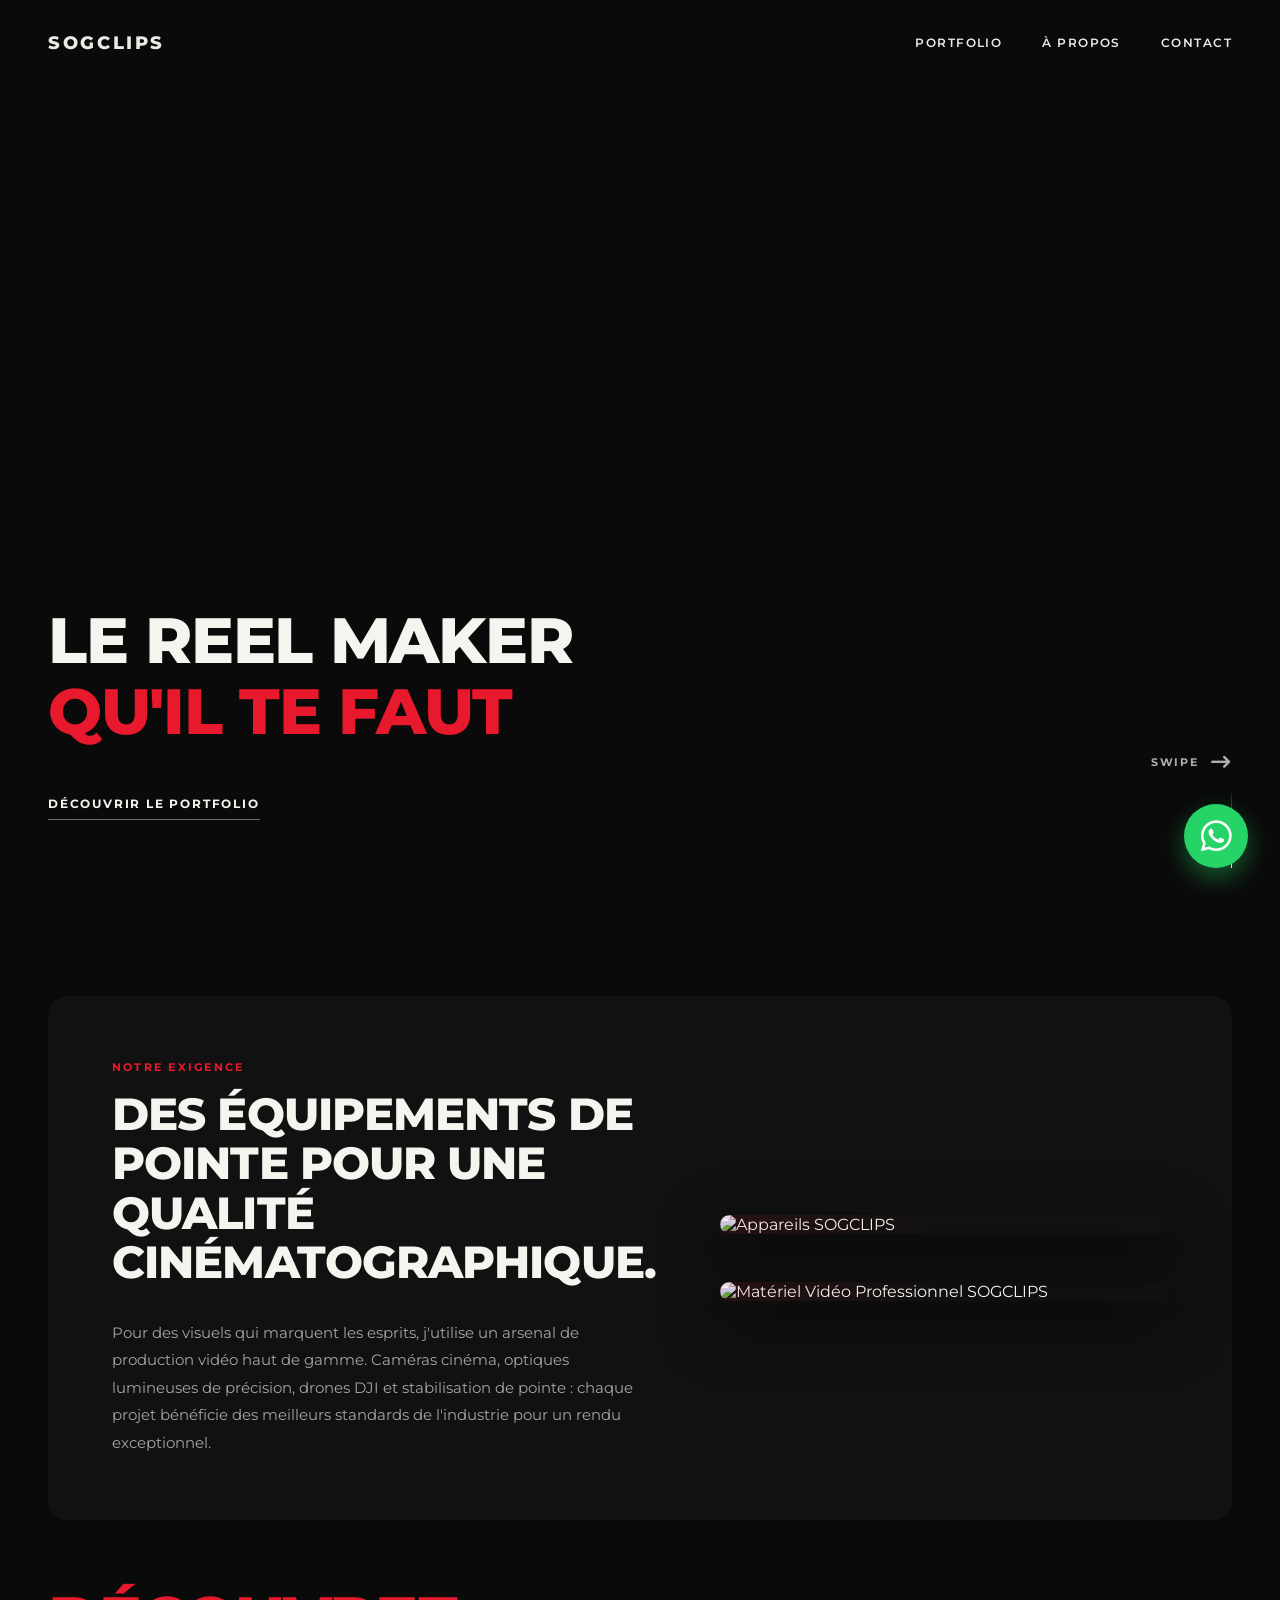
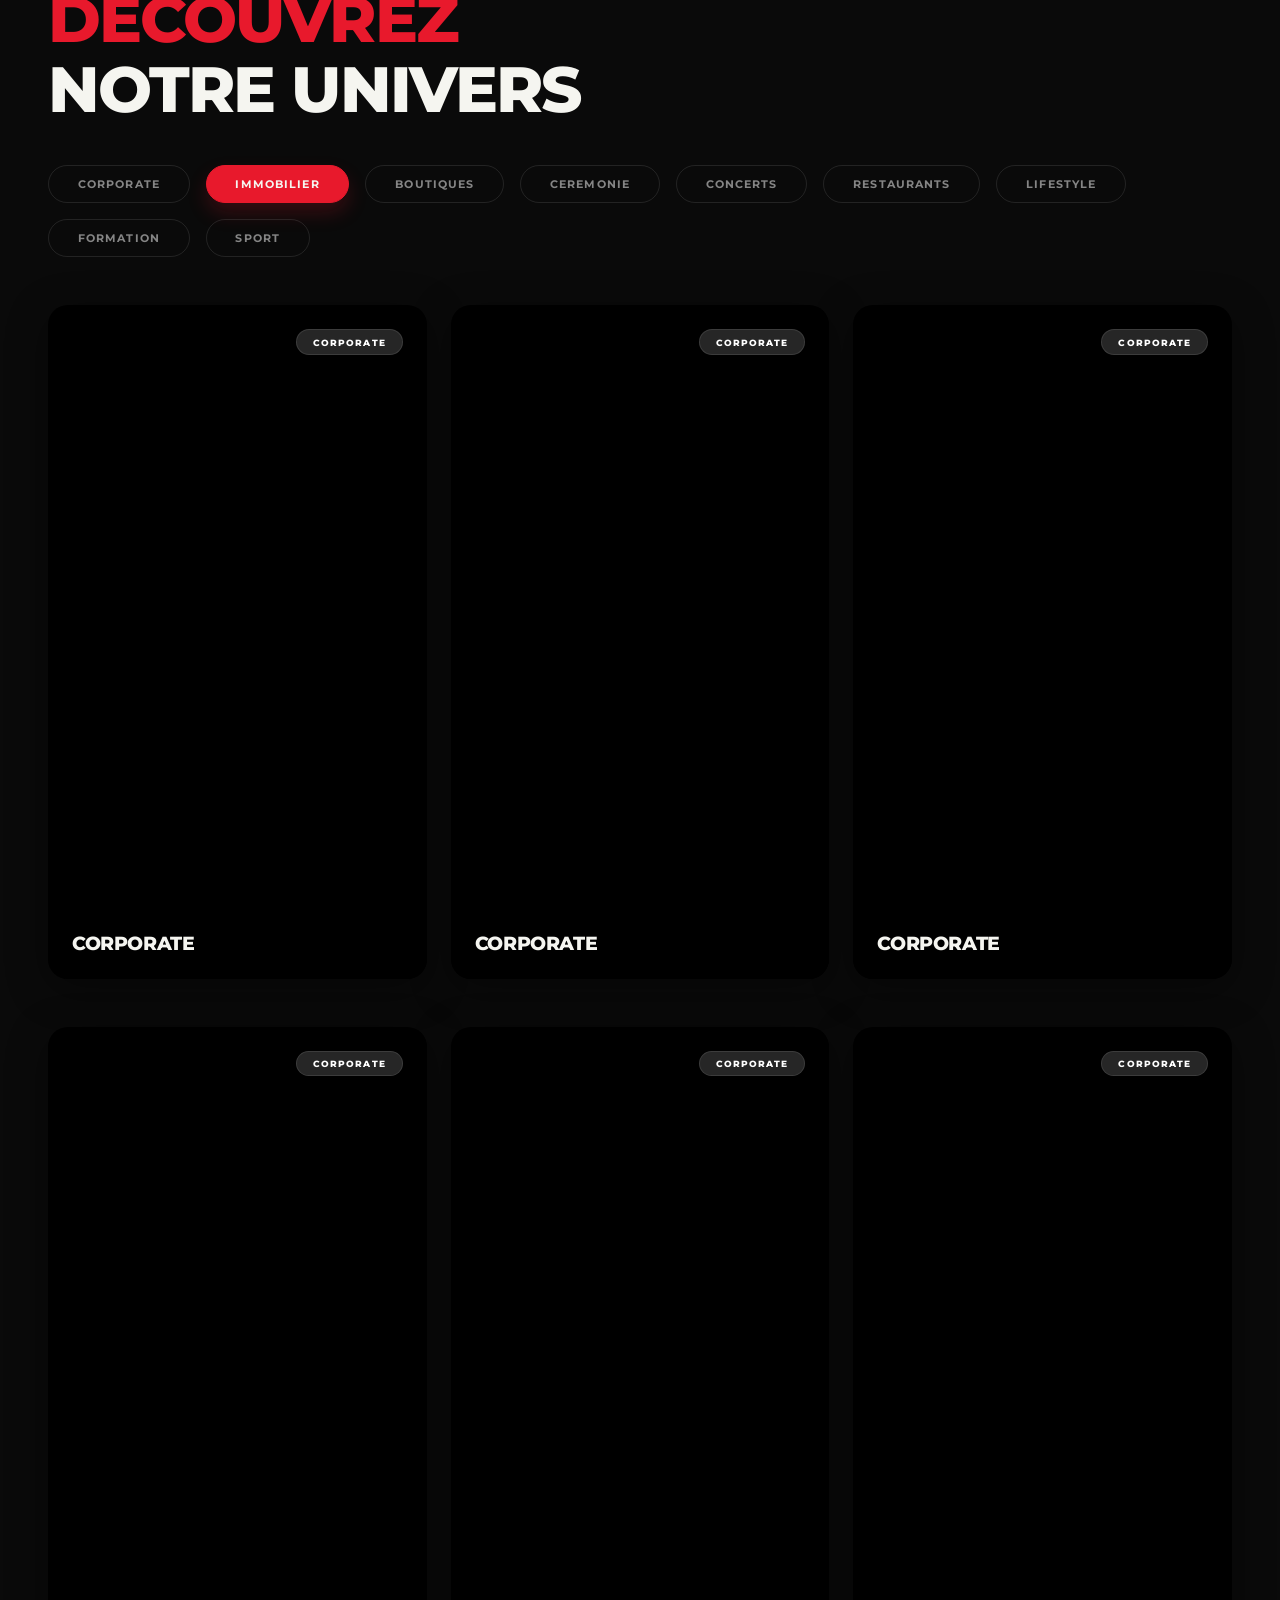
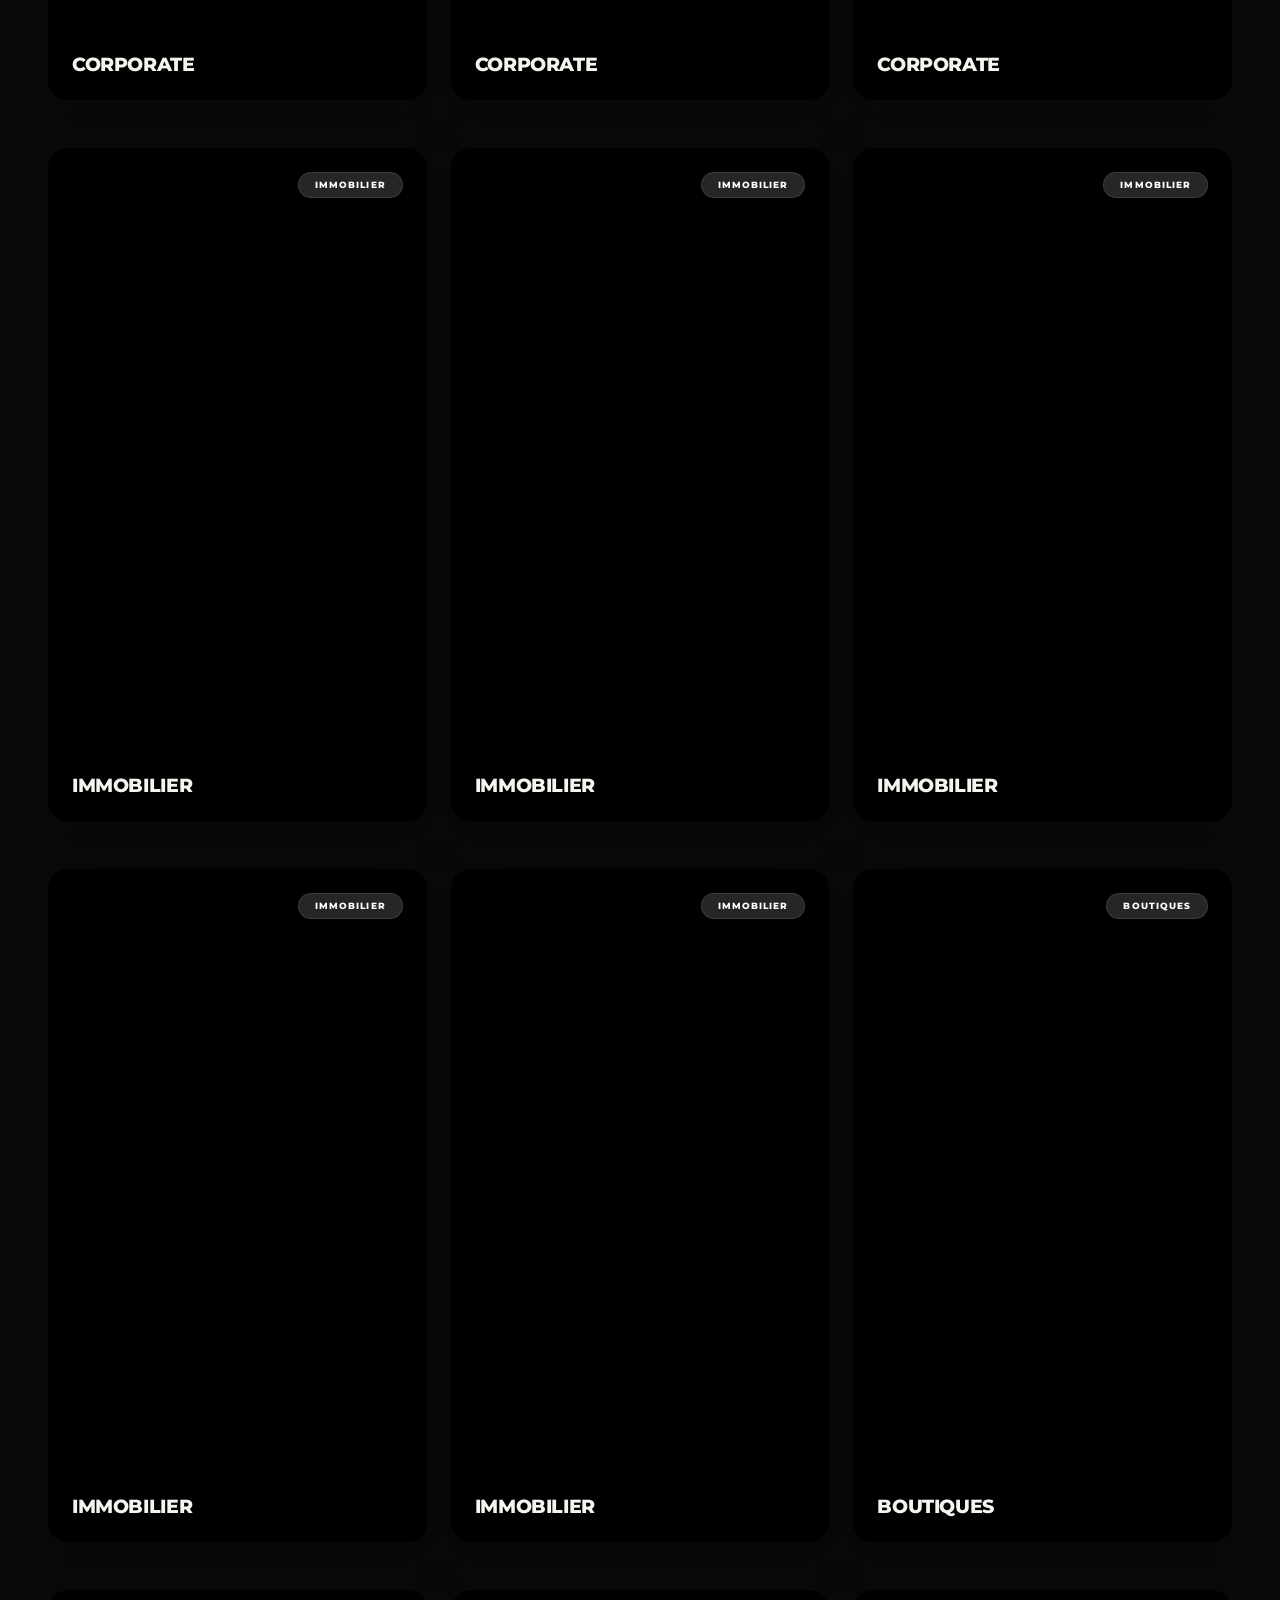
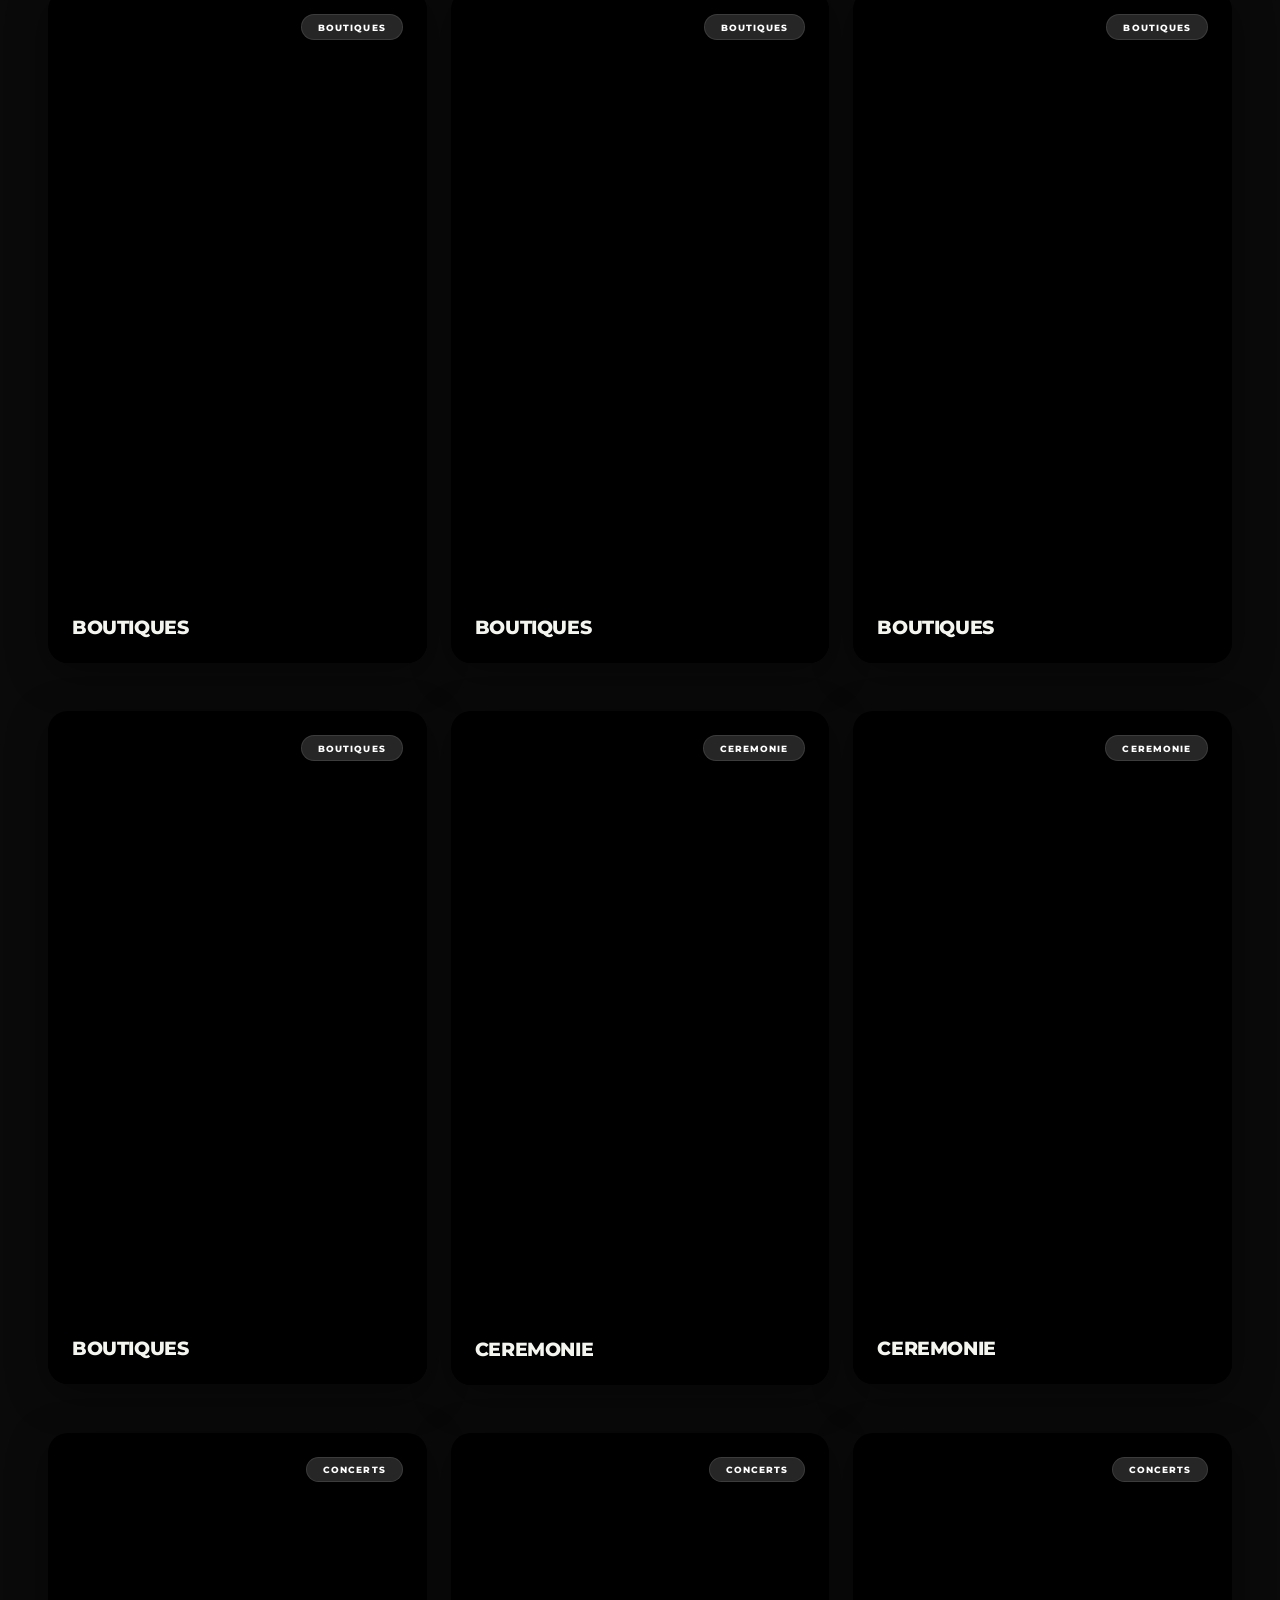
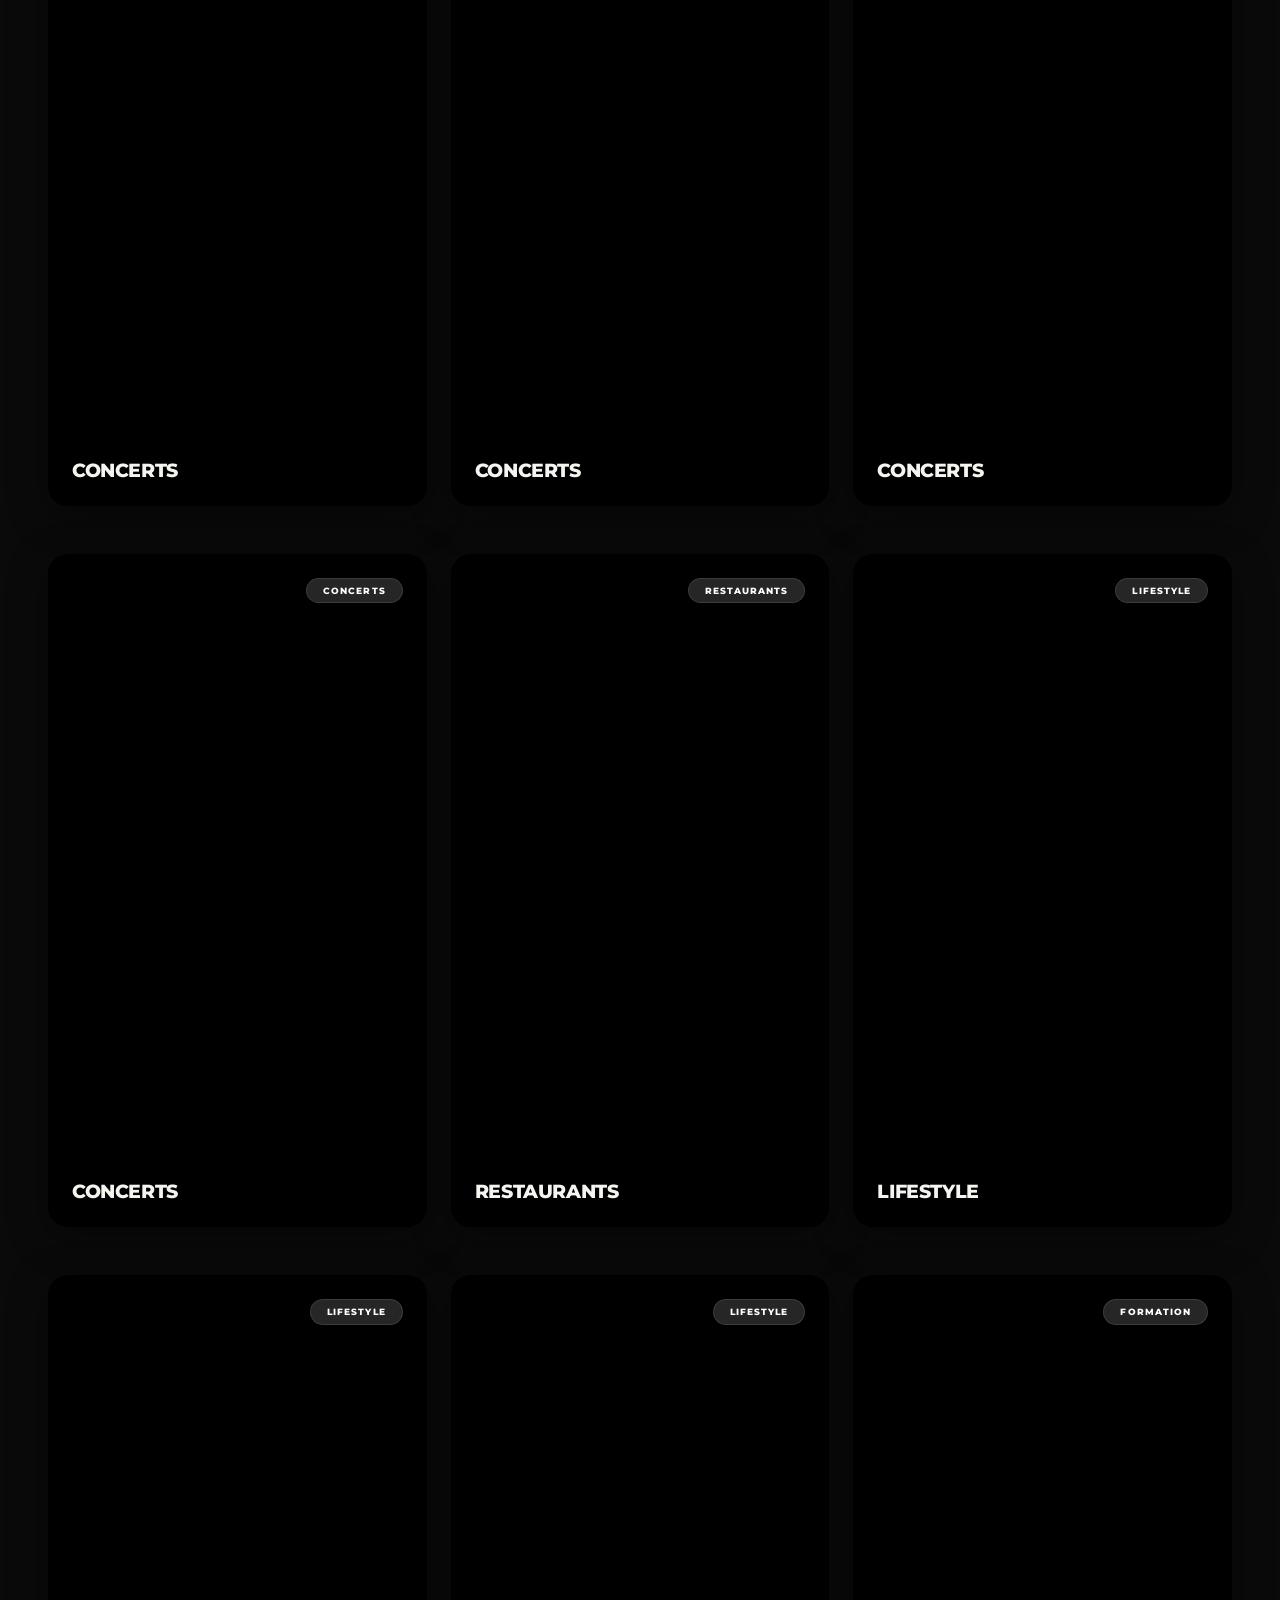
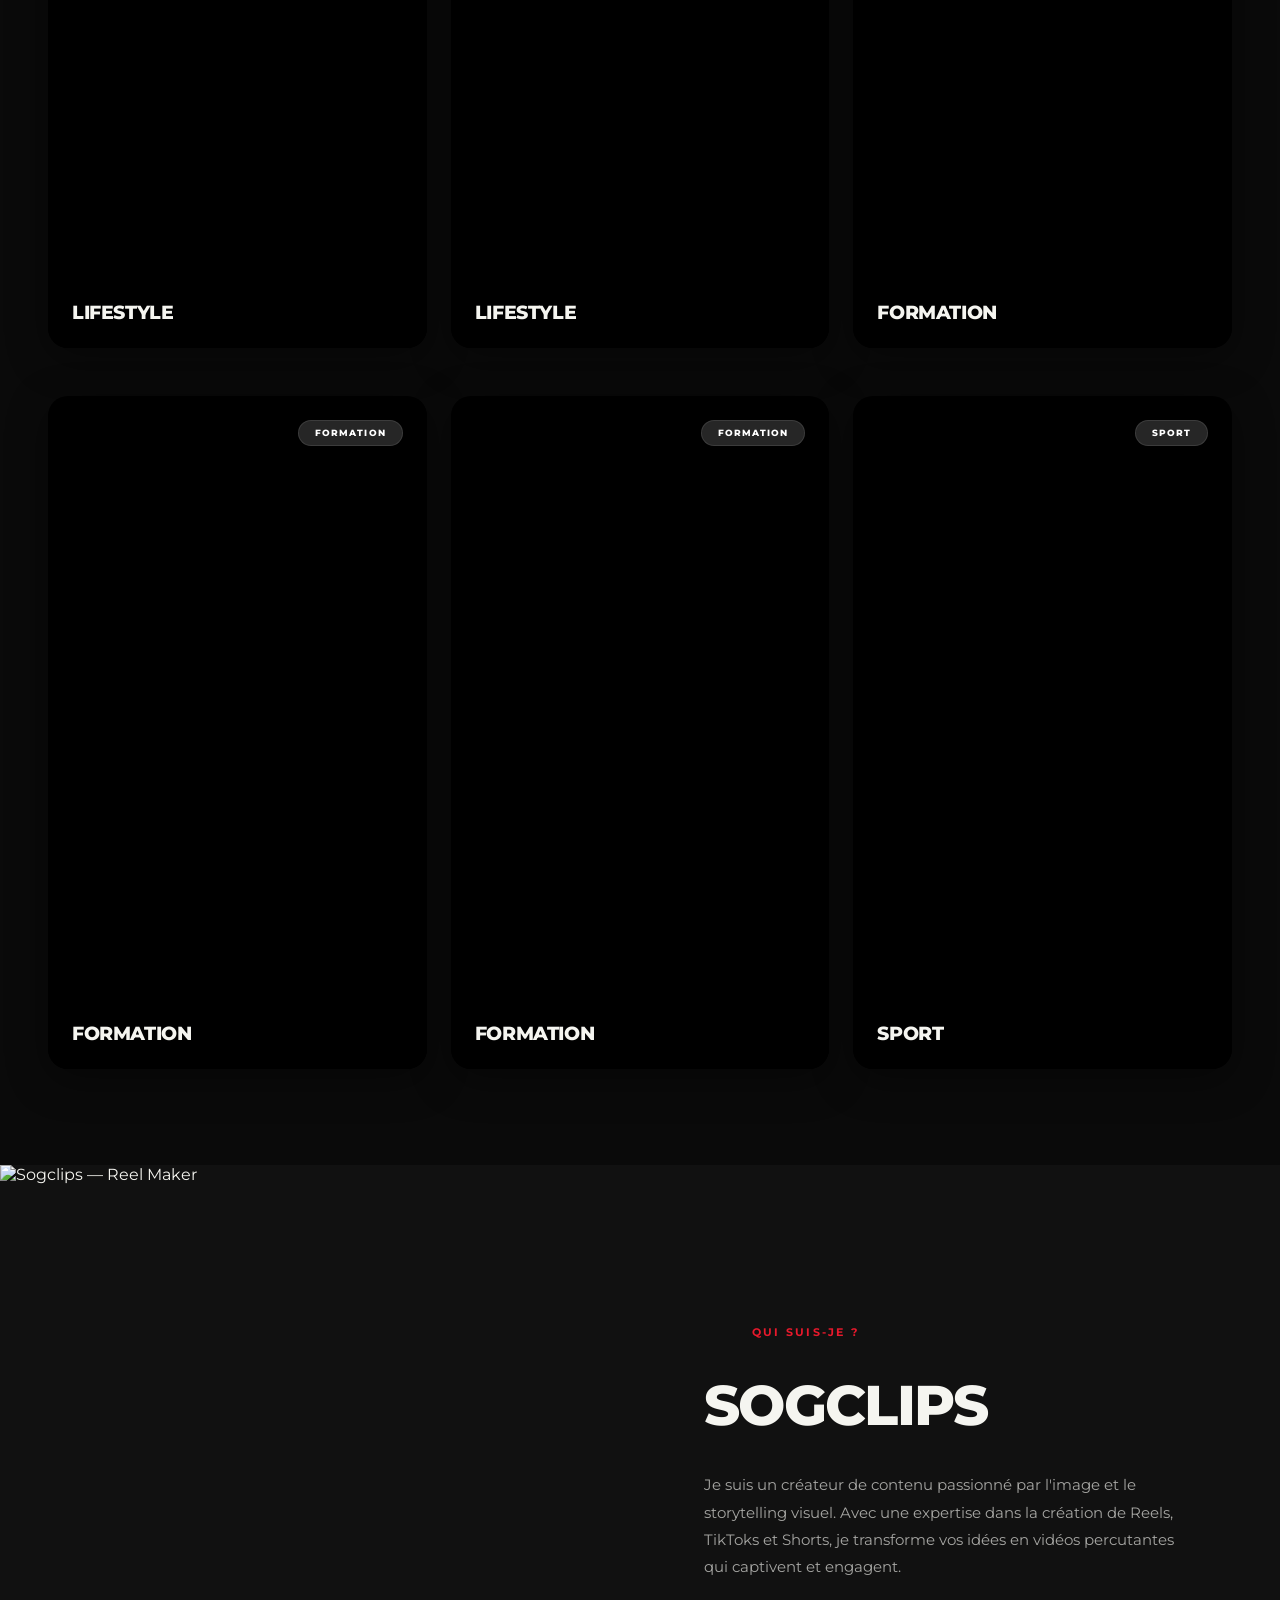
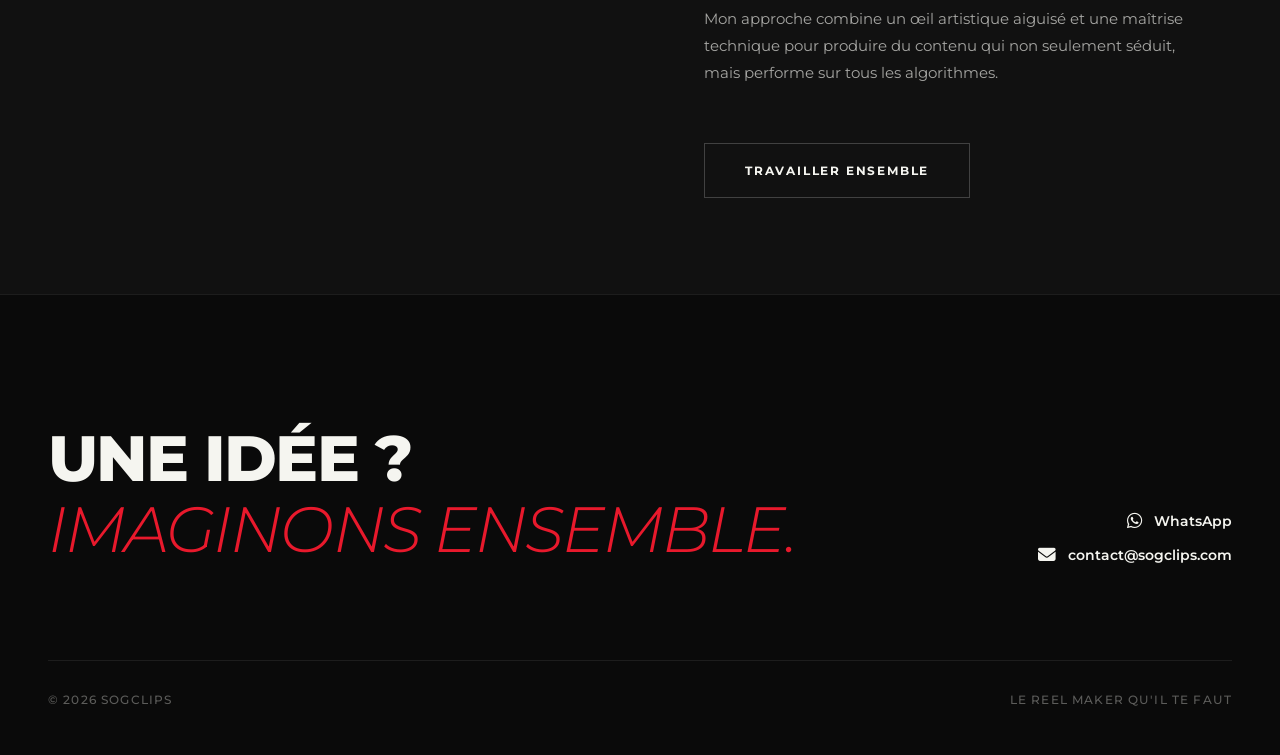
==== index.html @ c7b3f38d "Update portfolio: modern cinematic layout and French translation" ====
<!DOCTYPE html>
<html lang="fr">
<head>
    <meta charset="UTF-8">
    <meta name="viewport" content="width=device-width, initial-scale=1.0">
    <title>SOGCLIPS — Le Reel Maker qu'il te faut</title>
    <meta name="description" content="Sogclips — Des images qui captivent. Des Reels qui marquent.">
    <link rel="stylesheet" href="style.css">
    <link href="https://fonts.googleapis.com/css2?family=Montserrat:ital,wght@0,300;0,400;0,500;0,600;0,700;0,800;0,900;1,300;1,400&display=swap" rel="stylesheet">
    <link rel="stylesheet" href="https://cdnjs.cloudflare.com/ajax/libs/font-awesome/6.4.0/css/all.min.css">
    <link rel="stylesheet" href="https://cdn.jsdelivr.net/npm/swiper@11/swiper-bundle.min.css"/>
</head>
<body>

    <!-- Minimal Navigation (Alex Jackson style) -->
    <nav class="site-nav" id="site-nav">
        <a href="#home" class="nav-brand">SOGCLIPS</a>
        <div class="nav-links">
            <a href="#work">PORTFOLIO</a>
            <a href="#about">À PROPOS</a>
            <a href="#contact">CONTACT</a>
        </div>
    </nav>

    <!-- Hero: Swipeable Full-screen video background -->
    <header class="hero" id="home">
        <div class="hero-video-bg">
            <div class="swiper hero-swiper">
                <div class="swiper-wrapper">
                    <div class="swiper-slide">
                        <video autoplay muted loop playsinline>
                            <source src="BOUTIQUES/v24044gl0000cugjla7og65sqjhh2ft0.MP4" type="video/mp4">
                        </video>
                    </div>
                    <div class="swiper-slide">
                        <video autoplay muted loop playsinline>
                            <source src="CORPORATE/RECRUTEMENT ANTILIA.mp4" type="video/mp4">
                        </video>
                    </div>
                    <div class="swiper-slide">
                        <video autoplay muted loop playsinline>
                            <source src="IMMOBILIER/REEL TRIPLEX BASSAM.mp4" type="video/mp4">
                        </video>
                    </div>
                </div>
            </div>
            <div class="hero-overlay"></div>
        </div>
        <div class="hero-content">
            <h1 class="hero-title">
                <span class="line-1">LE REEL MAKER</span>
                <span class="line-2">QU'IL TE FAUT</span>
            </h1>
            <a href="#work" class="hero-cta">DÉCOUVRIR LE PORTFOLIO</a>
        </div>
        <div class="hero-swipe-hint">
            <span>SWIPE</span>
            <i class="fa-solid fa-arrow-right-long"></i>
        </div>
        <div class="hero-scroll">
            <div class="scroll-line"></div>
        </div>
    </header>

    <!-- Gear Showcase -->
    <section class="gear-showcase" id="work">
        <div class="gear-content">
            <div class="gear-text">
                <span class="featured-label" style="padding:0; margin-bottom:1rem; display:block;">NOTRE EXIGENCE</span>
                <h2 class="gear-title">DES ÉQUIPEMENTS DE POINTE POUR UNE QUALITÉ CINÉMATOGRAPHIQUE.</h2>
                <p class="gear-desc">Pour des visuels qui marquent les esprits, j'utilise un arsenal de production vidéo haut de gamme. Caméras cinéma, optiques lumineuses de précision, drones DJI et stabilisation de pointe : chaque projet bénéficie des meilleurs standards de l'industrie pour un rendu exceptionnel.</p>
            </div>
            <div class="gear-image-stack">
                <div class="gear-image">
                    <img src="mes photos/IMG_5644.PNG" alt="Appareils SOGCLIPS">
                </div>
                <div class="gear-image">
                    <img src="gear.png" alt="Matériel Vidéo Professionnel SOGCLIPS">
                </div>
            </div>
        </div>
    </section>

    <!-- Portfolio Section -->
    <div class="portfolio-section-header">
        <h2 class="portfolio-title"><span class="accent">DÉCOUVREZ</span><br>NOTRE UNIVERS</h2>
    </div>

    <!-- Portfolio Filters -->
    <div class="portfolio-filter">
        <button class="filter-btn " data-filter="CORPORATE">CORPORATE</button>
        <button class="filter-btn active" data-filter="IMMOBILIER">IMMOBILIER</button>
        <button class="filter-btn " data-filter="BOUTIQUES">BOUTIQUES</button>
        <button class="filter-btn " data-filter="CEREMONIE">CEREMONIE</button>
        <button class="filter-btn " data-filter="CONCERTS">CONCERTS</button>
        <button class="filter-btn " data-filter="RESTAURANTS">RESTAURANTS</button>
        <button class="filter-btn " data-filter="LIFESTYLE">LIFESTYLE</button>
        <button class="filter-btn " data-filter="FORMATION">FORMATION</button>
        <button class="filter-btn " data-filter="SPORT">SPORT</button>
    </div>

    <!-- Portfolio Vertical Grid -->
    <section class="portfolio-grid">
        <article class="project-card" data-category="CORPORATE">
            <div class="card-video-wrapper">
                <video
                    preload="metadata"
                    muted
                    loop
                    playsinline
                    src="CORPORATE/VLOG MISISON OUAGA.mov#t=0.1">
                </video>
                <div class="card-overlay">
                    <span class="card-tag">CORPORATE</span>
                    <button class="card-play-btn" aria-label="Lire la vidéo">
                        <i class="fa-solid fa-play"></i>
                    </button>
                    <div class="card-info-inner">
                        <h3 class="card-inner-title">CORPORATE</h3> <!-- Using category name for now as a clean handle -->
                    </div>
                </div>
            </div>
        </article>
        <article class="project-card" data-category="CORPORATE">
            <div class="card-video-wrapper">
                <video
                    preload="metadata"
                    muted
                    loop
                    playsinline
                    src="CORPORATE/v24044gl0000d15kdafog65s4l7emiq0.MP4#t=0.1">
                </video>
                <div class="card-overlay">
                    <span class="card-tag">CORPORATE</span>
                    <button class="card-play-btn" aria-label="Lire la vidéo">
                        <i class="fa-solid fa-play"></i>
                    </button>
                    <div class="card-info-inner">
                        <h3 class="card-inner-title">CORPORATE</h3> <!-- Using category name for now as a clean handle -->
                    </div>
                </div>
            </div>
        </article>
        <article class="project-card" data-category="CORPORATE">
            <div class="card-video-wrapper">
                <video
                    preload="metadata"
                    muted
                    loop
                    playsinline
                    src="CORPORATE/v0f044gc0000csgllnfog65jgr70j0j0.MP4#t=0.1">
                </video>
                <div class="card-overlay">
                    <span class="card-tag">CORPORATE</span>
                    <button class="card-play-btn" aria-label="Lire la vidéo">
                        <i class="fa-solid fa-play"></i>
                    </button>
                    <div class="card-info-inner">
                        <h3 class="card-inner-title">CORPORATE</h3> <!-- Using category name for now as a clean handle -->
                    </div>
                </div>
            </div>
        </article>
        <article class="project-card" data-category="CORPORATE">
            <div class="card-video-wrapper">
                <video
                    preload="metadata"
                    muted
                    loop
                    playsinline
                    src="CORPORATE/v0f044gc0000cs1g51nog65gbqmi4mjg.MP4#t=0.1">
                </video>
                <div class="card-overlay">
                    <span class="card-tag">CORPORATE</span>
                    <button class="card-play-btn" aria-label="Lire la vidéo">
                        <i class="fa-solid fa-play"></i>
                    </button>
                    <div class="card-info-inner">
                        <h3 class="card-inner-title">CORPORATE</h3> <!-- Using category name for now as a clean handle -->
                    </div>
                </div>
            </div>
        </article>
        <article class="project-card" data-category="CORPORATE">
            <div class="card-video-wrapper">
                <video
                    preload="metadata"
                    muted
                    loop
                    playsinline
                    src="CORPORATE/RECRUTEMENT ANTILIA.mp4#t=0.1">
                </video>
                <div class="card-overlay">
                    <span class="card-tag">CORPORATE</span>
                    <button class="card-play-btn" aria-label="Lire la vidéo">
                        <i class="fa-solid fa-play"></i>
                    </button>
                    <div class="card-info-inner">
                        <h3 class="card-inner-title">CORPORATE</h3> <!-- Using category name for now as a clean handle -->
                    </div>
                </div>
            </div>
        </article>
        <article class="project-card" data-category="CORPORATE">
            <div class="card-video-wrapper">
                <video
                    preload="metadata"
                    muted
                    loop
                    playsinline
                    src="CORPORATE/v24044gl0000d0dt8nvog65v0mnv9ru0.MP4#t=0.1">
                </video>
                <div class="card-overlay">
                    <span class="card-tag">CORPORATE</span>
                    <button class="card-play-btn" aria-label="Lire la vidéo">
                        <i class="fa-solid fa-play"></i>
                    </button>
                    <div class="card-info-inner">
                        <h3 class="card-inner-title">CORPORATE</h3> <!-- Using category name for now as a clean handle -->
                    </div>
                </div>
            </div>
        </article>
        <article class="project-card" data-category="IMMOBILIER">
            <div class="card-video-wrapper">
                <video
                    preload="metadata"
                    muted
                    loop
                    playsinline
                    src="IMMOBILIER/v24044gl0000cvfjq27og65j3denk96g.MP4#t=0.1">
                </video>
                <div class="card-overlay">
                    <span class="card-tag">IMMOBILIER</span>
                    <button class="card-play-btn" aria-label="Lire la vidéo">
                        <i class="fa-solid fa-play"></i>
                    </button>
                    <div class="card-info-inner">
                        <h3 class="card-inner-title">IMMOBILIER</h3> <!-- Using category name for now as a clean handle -->
                    </div>
                </div>
            </div>
        </article>
        <article class="project-card" data-category="IMMOBILIER">
            <div class="card-video-wrapper">
                <video
                    preload="metadata"
                    muted
                    loop
                    playsinline
                    src="IMMOBILIER/REEL TRIPLEX BASSAM.mp4#t=0.1">
                </video>
                <div class="card-overlay">
                    <span class="card-tag">IMMOBILIER</span>
                    <button class="card-play-btn" aria-label="Lire la vidéo">
                        <i class="fa-solid fa-play"></i>
                    </button>
                    <div class="card-info-inner">
                        <h3 class="card-inner-title">IMMOBILIER</h3> <!-- Using category name for now as a clean handle -->
                    </div>
                </div>
            </div>
        </article>
        <article class="project-card" data-category="IMMOBILIER">
            <div class="card-video-wrapper">
                <video
                    preload="metadata"
                    muted
                    loop
                    playsinline
                    src="IMMOBILIER/v24044gl0000d0ucurfog65ukcqbfhh0.MP4#t=0.1">
                </video>
                <div class="card-overlay">
                    <span class="card-tag">IMMOBILIER</span>
                    <button class="card-play-btn" aria-label="Lire la vidéo">
                        <i class="fa-solid fa-play"></i>
                    </button>
                    <div class="card-info-inner">
                        <h3 class="card-inner-title">IMMOBILIER</h3> <!-- Using category name for now as a clean handle -->
                    </div>
                </div>
            </div>
        </article>
        <article class="project-card" data-category="IMMOBILIER">
            <div class="card-video-wrapper">
                <video
                    preload="metadata"
                    muted
                    loop
                    playsinline
                    src="IMMOBILIER/AIRBNB ANTILIA.mp4#t=0.1">
                </video>
                <div class="card-overlay">
                    <span class="card-tag">IMMOBILIER</span>
                    <button class="card-play-btn" aria-label="Lire la vidéo">
                        <i class="fa-solid fa-play"></i>
                    </button>
                    <div class="card-info-inner">
                        <h3 class="card-inner-title">IMMOBILIER</h3> <!-- Using category name for now as a clean handle -->
                    </div>
                </div>
            </div>
        </article>
        <article class="project-card" data-category="IMMOBILIER">
            <div class="card-video-wrapper">
                <video
                    preload="metadata"
                    muted
                    loop
                    playsinline
                    src="IMMOBILIER/v24044gl0000cuv417nog65suncaqang.MP4#t=0.1">
                </video>
                <div class="card-overlay">
                    <span class="card-tag">IMMOBILIER</span>
                    <button class="card-play-btn" aria-label="Lire la vidéo">
                        <i class="fa-solid fa-play"></i>
                    </button>
                    <div class="card-info-inner">
                        <h3 class="card-inner-title">IMMOBILIER</h3> <!-- Using category name for now as a clean handle -->
                    </div>
                </div>
            </div>
        </article>
        <article class="project-card" data-category="BOUTIQUES">
            <div class="card-video-wrapper">
                <video
                    preload="metadata"
                    muted
                    loop
                    playsinline
                    src="BOUTIQUES/v24044gl0000cugjla7og65sqjhh2ft0.MP4#t=0.1">
                </video>
                <div class="card-overlay">
                    <span class="card-tag">BOUTIQUES</span>
                    <button class="card-play-btn" aria-label="Lire la vidéo">
                        <i class="fa-solid fa-play"></i>
                    </button>
                    <div class="card-info-inner">
                        <h3 class="card-inner-title">BOUTIQUES</h3> <!-- Using category name for now as a clean handle -->
                    </div>
                </div>
            </div>
        </article>
        <article class="project-card" data-category="BOUTIQUES">
            <div class="card-video-wrapper">
                <video
                    preload="metadata"
                    muted
                    loop
                    playsinline
                    src="BOUTIQUES/v24044gl0000d110ghnog65g0tjvu4sg.MP4#t=0.1">
                </video>
                <div class="card-overlay">
                    <span class="card-tag">BOUTIQUES</span>
                    <button class="card-play-btn" aria-label="Lire la vidéo">
                        <i class="fa-solid fa-play"></i>
                    </button>
                    <div class="card-info-inner">
                        <h3 class="card-inner-title">BOUTIQUES</h3> <!-- Using category name for now as a clean handle -->
                    </div>
                </div>
            </div>
        </article>
        <article class="project-card" data-category="BOUTIQUES">
            <div class="card-video-wrapper">
                <video
                    preload="metadata"
                    muted
                    loop
                    playsinline
                    src="BOUTIQUES/v0f044gc0000crlktjfog65sjcc1o720.MP4#t=0.1">
                </video>
                <div class="card-overlay">
                    <span class="card-tag">BOUTIQUES</span>
                    <button class="card-play-btn" aria-label="Lire la vidéo">
                        <i class="fa-solid fa-play"></i>
                    </button>
                    <div class="card-info-inner">
                        <h3 class="card-inner-title">BOUTIQUES</h3> <!-- Using category name for now as a clean handle -->
                    </div>
                </div>
            </div>
        </article>
        <article class="project-card" data-category="BOUTIQUES">
            <div class="card-video-wrapper">
                <video
                    preload="metadata"
                    muted
                    loop
                    playsinline
                    src="BOUTIQUES/v24044gl0000cv1362vog65m07jb5ji0.MP4#t=0.1">
                </video>
                <div class="card-overlay">
                    <span class="card-tag">BOUTIQUES</span>
                    <button class="card-play-btn" aria-label="Lire la vidéo">
                        <i class="fa-solid fa-play"></i>
                    </button>
                    <div class="card-info-inner">
                        <h3 class="card-inner-title">BOUTIQUES</h3> <!-- Using category name for now as a clean handle -->
                    </div>
                </div>
            </div>
        </article>
        <article class="project-card" data-category="BOUTIQUES">
            <div class="card-video-wrapper">
                <video
                    preload="metadata"
                    muted
                    loop
                    playsinline
                    src="BOUTIQUES/v0f044gc0000crji94fog65ls84v1m60.MP4#t=0.1">
                </video>
                <div class="card-overlay">
                    <span class="card-tag">BOUTIQUES</span>
                    <button class="card-play-btn" aria-label="Lire la vidéo">
                        <i class="fa-solid fa-play"></i>
                    </button>
                    <div class="card-info-inner">
                        <h3 class="card-inner-title">BOUTIQUES</h3> <!-- Using category name for now as a clean handle -->
                    </div>
                </div>
            </div>
        </article>
        <article class="project-card" data-category="CEREMONIE">
            <div class="card-video-wrapper">
                <video
                    preload="metadata"
                    muted
                    loop
                    playsinline
                    src="CEREMONIE/RÉCAP EPV.mp4#t=0.1">
                </video>
                <div class="card-overlay">
                    <span class="card-tag">CEREMONIE</span>
                    <button class="card-play-btn" aria-label="Lire la vidéo">
                        <i class="fa-solid fa-play"></i>
                    </button>
                    <div class="card-info-inner">
                        <h3 class="card-inner-title">CEREMONIE</h3> <!-- Using category name for now as a clean handle -->
                    </div>
                </div>
            </div>
        </article>
        <article class="project-card" data-category="CEREMONIE">
            <div class="card-video-wrapper">
                <video
                    preload="metadata"
                    muted
                    loop
                    playsinline
                    src="CEREMONIE/LENA BEAUTY.mp4#t=0.1">
                </video>
                <div class="card-overlay">
                    <span class="card-tag">CEREMONIE</span>
                    <button class="card-play-btn" aria-label="Lire la vidéo">
                        <i class="fa-solid fa-play"></i>
                    </button>
                    <div class="card-info-inner">
                        <h3 class="card-inner-title">CEREMONIE</h3> <!-- Using category name for now as a clean handle -->
                    </div>
                </div>
            </div>
        </article>
        <article class="project-card" data-category="CONCERTS">
            <div class="card-video-wrapper">
                <video
                    preload="metadata"
                    muted
                    loop
                    playsinline
                    src="CONCERTS/v0f044gc0000crksnsnog65nkn2ftnmg.MP4#t=0.1">
                </video>
                <div class="card-overlay">
                    <span class="card-tag">CONCERTS</span>
                    <button class="card-play-btn" aria-label="Lire la vidéo">
                        <i class="fa-solid fa-play"></i>
                    </button>
                    <div class="card-info-inner">
                        <h3 class="card-inner-title">CONCERTS</h3> <!-- Using category name for now as a clean handle -->
                    </div>
                </div>
            </div>
        </article>
        <article class="project-card" data-category="CONCERTS">
            <div class="card-video-wrapper">
                <video
                    preload="metadata"
                    muted
                    loop
                    playsinline
                    src="CONCERTS/ATG EDIT.mp4#t=0.1">
                </video>
                <div class="card-overlay">
                    <span class="card-tag">CONCERTS</span>
                    <button class="card-play-btn" aria-label="Lire la vidéo">
                        <i class="fa-solid fa-play"></i>
                    </button>
                    <div class="card-info-inner">
                        <h3 class="card-inner-title">CONCERTS</h3> <!-- Using category name for now as a clean handle -->
                    </div>
                </div>
            </div>
        </article>
        <article class="project-card" data-category="CONCERTS">
            <div class="card-video-wrapper">
                <video
                    preload="metadata"
                    muted
                    loop
                    playsinline
                    src="CONCERTS/v0f044gc0000cskjejnog65nmturuugg 2.MP4#t=0.1">
                </video>
                <div class="card-overlay">
                    <span class="card-tag">CONCERTS</span>
                    <button class="card-play-btn" aria-label="Lire la vidéo">
                        <i class="fa-solid fa-play"></i>
                    </button>
                    <div class="card-info-inner">
                        <h3 class="card-inner-title">CONCERTS</h3> <!-- Using category name for now as a clean handle -->
                    </div>
                </div>
            </div>
        </article>
        <article class="project-card" data-category="CONCERTS">
            <div class="card-video-wrapper">
                <video
                    preload="metadata"
                    muted
                    loop
                    playsinline
                    src="CONCERTS/v24044gl0000ct8ejjvog65l4m8764vg.MP4#t=0.1">
                </video>
                <div class="card-overlay">
                    <span class="card-tag">CONCERTS</span>
                    <button class="card-play-btn" aria-label="Lire la vidéo">
                        <i class="fa-solid fa-play"></i>
                    </button>
                    <div class="card-info-inner">
                        <h3 class="card-inner-title">CONCERTS</h3> <!-- Using category name for now as a clean handle -->
                    </div>
                </div>
            </div>
        </article>
        <article class="project-card" data-category="RESTAURANTS">
            <div class="card-video-wrapper">
                <video
                    preload="metadata"
                    muted
                    loop
                    playsinline
                    src="RESTAURANTS/v24044gl0000cuprbfvog65piqk3j32g.MP4#t=0.1">
                </video>
                <div class="card-overlay">
                    <span class="card-tag">RESTAURANTS</span>
                    <button class="card-play-btn" aria-label="Lire la vidéo">
                        <i class="fa-solid fa-play"></i>
                    </button>
                    <div class="card-info-inner">
                        <h3 class="card-inner-title">RESTAURANTS</h3> <!-- Using category name for now as a clean handle -->
                    </div>
                </div>
            </div>
        </article>
        <article class="project-card" data-category="LIFESTYLE">
            <div class="card-video-wrapper">
                <video
                    preload="metadata"
                    muted
                    loop
                    playsinline
                    src="LIFESTYLE/LIFESTYLE SK.mp4#t=0.1">
                </video>
                <div class="card-overlay">
                    <span class="card-tag">LIFESTYLE</span>
                    <button class="card-play-btn" aria-label="Lire la vidéo">
                        <i class="fa-solid fa-play"></i>
                    </button>
                    <div class="card-info-inner">
                        <h3 class="card-inner-title">LIFESTYLE</h3> <!-- Using category name for now as a clean handle -->
                    </div>
                </div>
            </div>
        </article>
        <article class="project-card" data-category="LIFESTYLE">
            <div class="card-video-wrapper">
                <video
                    preload="metadata"
                    muted
                    loop
                    playsinline
                    src="LIFESTYLE/J.DJATO.mp4#t=0.1">
                </video>
                <div class="card-overlay">
                    <span class="card-tag">LIFESTYLE</span>
                    <button class="card-play-btn" aria-label="Lire la vidéo">
                        <i class="fa-solid fa-play"></i>
                    </button>
                    <div class="card-info-inner">
                        <h3 class="card-inner-title">LIFESTYLE</h3> <!-- Using category name for now as a clean handle -->
                    </div>
                </div>
            </div>
        </article>
        <article class="project-card" data-category="LIFESTYLE">
            <div class="card-video-wrapper">
                <video
                    preload="metadata"
                    muted
                    loop
                    playsinline
                    src="LIFESTYLE/SK BIRTHDAY V.mp4#t=0.1">
                </video>
                <div class="card-overlay">
                    <span class="card-tag">LIFESTYLE</span>
                    <button class="card-play-btn" aria-label="Lire la vidéo">
                        <i class="fa-solid fa-play"></i>
                    </button>
                    <div class="card-info-inner">
                        <h3 class="card-inner-title">LIFESTYLE</h3> <!-- Using category name for now as a clean handle -->
                    </div>
                </div>
            </div>
        </article>
        <article class="project-card" data-category="FORMATION">
            <div class="card-video-wrapper">
                <video
                    preload="metadata"
                    muted
                    loop
                    playsinline
                    src="FORMATION/v24044gl0000d0hsaenog65qllqseofg.MP4#t=0.1">
                </video>
                <div class="card-overlay">
                    <span class="card-tag">FORMATION</span>
                    <button class="card-play-btn" aria-label="Lire la vidéo">
                        <i class="fa-solid fa-play"></i>
                    </button>
                    <div class="card-info-inner">
                        <h3 class="card-inner-title">FORMATION</h3> <!-- Using category name for now as a clean handle -->
                    </div>
                </div>
            </div>
        </article>
        <article class="project-card" data-category="FORMATION">
            <div class="card-video-wrapper">
                <video
                    preload="metadata"
                    muted
                    loop
                    playsinline
                    src="FORMATION/VLOG FORMATION BOUAKÉ.mp4#t=0.1">
                </video>
                <div class="card-overlay">
                    <span class="card-tag">FORMATION</span>
                    <button class="card-play-btn" aria-label="Lire la vidéo">
                        <i class="fa-solid fa-play"></i>
                    </button>
                    <div class="card-info-inner">
                        <h3 class="card-inner-title">FORMATION</h3> <!-- Using category name for now as a clean handle -->
                    </div>
                </div>
            </div>
        </article>
        <article class="project-card" data-category="FORMATION">
            <div class="card-video-wrapper">
                <video
                    preload="metadata"
                    muted
                    loop
                    playsinline
                    src="FORMATION/MASTERCLASS FLORY.mp4#t=0.1">
                </video>
                <div class="card-overlay">
                    <span class="card-tag">FORMATION</span>
                    <button class="card-play-btn" aria-label="Lire la vidéo">
                        <i class="fa-solid fa-play"></i>
                    </button>
                    <div class="card-info-inner">
                        <h3 class="card-inner-title">FORMATION</h3> <!-- Using category name for now as a clean handle -->
                    </div>
                </div>
            </div>
        </article>
        <article class="project-card" data-category="SPORT">
            <div class="card-video-wrapper">
                <video
                    preload="metadata"
                    muted
                    loop
                    playsinline
                    src="SPORT/v24044gl0000cv2e4lvog65oahpugcgg.MP4#t=0.1">
                </video>
                <div class="card-overlay">
                    <span class="card-tag">SPORT</span>
                    <button class="card-play-btn" aria-label="Lire la vidéo">
                        <i class="fa-solid fa-play"></i>
                    </button>
                    <div class="card-info-inner">
                        <h3 class="card-inner-title">SPORT</h3> <!-- Using category name for now as a clean handle -->
                    </div>
                </div>
            </div>
        </article>
    </section>

    <!-- About (Qui sommes nous style) -->
    <section class="about" id="about">
        <div class="about-portrait">
            <img src="mes photos/IMG_5647.PNG" alt="Sogclips — Reel Maker">
        </div>
        <div class="about-content">
            <div class="about-label">QUI SUIS-JE ?</div>
            <h2 class="about-title">SOGCLIPS</h2>
            <p class="about-text">
                Je suis un créateur de contenu passionné par l'image et le storytelling visuel. Avec une expertise dans la création de Reels, TikToks et Shorts, je transforme vos idées en vidéos percutantes qui captivent et engagent.
            </p>
            <p class="about-text">
                Mon approche combine un œil artistique aiguisé et une maîtrise technique pour produire du contenu qui non seulement séduit, mais performe sur tous les algorithmes.
            </p>
            <a href="#contact" class="about-cta">TRAVAILLER ENSEMBLE</a>
        </div>
    </section>

    <!-- Footer Contact (Alex Jackson style) -->
    <footer class="footer" id="contact">
        <div class="footer-inner">
            <h2 class="footer-cta-text">UNE IDÉE ?<br><em>IMAGINONS ENSEMBLE.</em></h2>
            <div class="footer-contact-links">
                <a href="https://wa.me/2250749013665" class="footer-link">
                    <i class="fa-brands fa-whatsapp"></i>
                    WhatsApp
                </a>
                <a href="mailto:contact@sogclips.com" class="footer-link">
                    <i class="fa-solid fa-envelope"></i>
                    contact@sogclips.com
                </a>
            </div>
        </div>
        <div class="footer-bottom">
            <span>© 2026 SOGCLIPS</span>
            <span>LE REEL MAKER QU'IL TE FAUT</span>
        </div>
    </footer>

    <!-- Video Lightbox -->
    <div class="lightbox" id="lightbox">
        <div class="lightbox-overlay"></div>
        <div class="lightbox-content">
            <button class="lightbox-close" id="lightbox-close"><i class="fa-solid fa-xmark"></i></button>
            <video id="lightbox-video" controls playsinline></video>
        </div>
    </div>

    <!-- WhatsApp Floating Popup -->
    <a href="https://wa.me/2250749013665" class="whatsapp-float" target="_blank" aria-label="WhatsApp">
        <i class="fa-brands fa-whatsapp"></i>
        <span class="whatsapp-tooltip">Discuter sur WhatsApp</span>
    </a>

    <script src="https://cdn.jsdelivr.net/npm/swiper@11/swiper-bundle.min.js"></script>
    <script src="script.js"></script>
</body>
</html>
---- style.css ----
/* ==========================================================================
   SOGCLIPS — INSPIRED BY ALEXJACKSON.IO
   Cinematic · Minimal · Editorial
   ========================================================================== */

@import url('https://fonts.googleapis.com/css2?family=Montserrat:ital,wght@0,300;0,400;0,500;0,600;0,700;0,800;0,900;1,300;1,400&display=swap');

:root {
    --black: #0a0a0a;
    --white: #f5f5f0;
    --red: #E8192C;
    --grey: #888880;
    --font: 'Montserrat', sans-serif;
}

*, *::before, *::after {
    margin: 0; padding: 0; box-sizing: border-box;
}

html { scroll-behavior: smooth; }

body {
    font-family: var(--font);
    background: var(--black);
    color: var(--white);
    -webkit-font-smoothing: antialiased;
    overflow-x: hidden;
}

/* ==========================================================================
   Navigation — Ultra-Minimal
   ========================================================================== */
.site-nav {
    position: fixed;
    top: 0; left: 0; right: 0;
    z-index: 1000;
    display: flex;
    justify-content: space-between;
    align-items: center;
    padding: 2rem 3rem;
    mix-blend-mode: difference;
}

.nav-brand {
    font-weight: 800;
    font-size: 1.1rem;
    letter-spacing: 0.15em;
    color: var(--white);
    text-decoration: none;
}

.nav-links {
    display: flex;
    gap: 2.5rem;
}

.nav-links a {
    font-size: 0.75rem;
    font-weight: 600;
    letter-spacing: 0.12em;
    color: var(--white);
    text-decoration: none;
    transition: opacity 0.3s ease;
}

.nav-links a:hover { opacity: 0.5; }

/* ==========================================================================
   Hero — Full-screen Video Background
   ========================================================================== */
.hero {
    position: relative;
    height: 100vh;
    display: flex;
    align-items: flex-end;
    justify-content: flex-start;
    overflow: hidden;
}

.hero-video-bg {
    position: absolute;
    inset: 0;
    z-index: 0;
    overflow: hidden;
}

.hero-swiper {
    width: 100%;
    height: 100%;
}

.swiper-slide {
    width: 100%;
    height: 100%;
}

.swiper-slide video {
    width: 100%; height: 100%;
    object-fit: cover;
    object-position: center;
    background: var(--black);
}

.hero-overlay {
    position: absolute;
    inset: 0;
    background: linear-gradient(
        to bottom,
        rgba(10,10,10,0.2) 0%,
        rgba(10,10,10,0.1) 40%,
        rgba(10,10,10,0.7) 80%,
        rgba(10,10,10,0.95) 100%
    );
}

.hero-content {
    position: relative;
    z-index: 2;
    padding: 0 3rem 5rem;
    max-width: 900px;
}

.hero-title {
    display: flex;
    flex-direction: column;
    gap: 0.1em;
    margin-bottom: 3rem;
}

.hero-title .line-1,
.hero-title .line-2 {
    font-size: clamp(2.2rem, 5vw, 5rem);
    font-weight: 800;
    letter-spacing: -0.02em;
    line-height: 1.05;
    color: var(--white);
}

.hero-title .line-2 {
    color: var(--red);
}

.hero-cta {
    display: inline-block;
    font-size: 0.75rem;
    font-weight: 700;
    letter-spacing: 0.15em;
    color: var(--white);
    text-decoration: none;
    padding-bottom: 0.5rem;
    border-bottom: 1px solid rgba(245,245,240,0.4);
    transition: all 0.3s ease;
}

.hero-cta:hover {
    border-bottom-color: var(--red);
    color: var(--red);
}

.hero-swipe-hint {
    position: absolute;
    bottom: 8rem;
    right: 3rem;
    z-index: 2;
    display: flex;
    align-items: center;
    gap: 0.8rem;
    color: var(--white);
    font-size: 0.7rem;
    font-weight: 700;
    letter-spacing: 0.15em;
    opacity: 0.7;
    pointer-events: none;
    animation: swipe-pulse 2.5s ease-in-out infinite;
}

.hero-swipe-hint i {
    font-size: 1.2rem;
}

@keyframes swipe-pulse {
    0%, 100% { transform: translateX(0); opacity: 0.5; }
    50% { transform: translateX(15px); opacity: 1; color: var(--red); }
}

.hero-scroll {
    position: absolute;
    bottom: 2rem;
    right: 3rem;
    z-index: 2;
}

.scroll-line {
    width: 1px;
    height: 80px;
    background: linear-gradient(to bottom, transparent, var(--white));
    animation: scroll-pulse 2s ease-in-out infinite;
}

@keyframes scroll-pulse {
    0%, 100% { opacity: 0.3; transform: scaleY(0.5) translateY(-30px); }
    50% { opacity: 1; transform: scaleY(1) translateY(0); }
}

/* ==========================================================================
   Section Label
   ========================================================================== */
.featured-label,
.services-label,
.about-label {
    font-size: 0.7rem;
    font-weight: 700;
    letter-spacing: 0.2em;
    color: var(--red);
    text-transform: uppercase;
    padding: 4rem 3rem 2rem;
}

/* ==========================================================================
   Gear Showcase
   ========================================================================== */
.gear-showcase {
    padding: 6rem 3rem 2rem;
}

.gear-content {
    display: flex;
    flex-wrap: wrap;
    align-items: center;
    gap: 4rem;
    background: #111;
    border-radius: 20px;
    overflow: hidden;
    padding: 4rem;
}

.gear-text {
    flex: 1 1 350px;
}

.gear-title {
    font-size: clamp(2rem, 3.5vw, 3rem);
    font-weight: 800;
    line-height: 1.1;
    letter-spacing: -0.02em;
    margin-bottom: 2rem;
    color: var(--white);
}

.gear-desc {
    font-size: 0.95rem;
    line-height: 1.8;
    color: rgba(245,245,240,0.65);
}

.gear-image-stack {
    flex: 1 1 350px;
    display: flex;
    flex-direction: column;
    gap: 3rem;
}

.gear-image {
    width: 100%;
    border-radius: 12px;
    overflow: hidden;
    box-shadow: 0 20px 60px rgba(0,0,0,0.8);
    position: relative;
}

.gear-image::after {
    content: '';
    position: absolute;
    inset: 0;
    background: linear-gradient(135deg, rgba(232,25,44,0.1) 0%, transparent 50%);
    pointer-events: none;
}

.gear-image img {
    width: 100%;
    height: auto;
    display: block;
    object-fit: cover;
    transition: transform 0.6s ease;
}

.gear-showcase:hover .gear-image img {
    transform: scale(1.05);
}

.portfolio-section-header {
    padding: 2rem 3rem 1rem;
}

.portfolio-title {
    font-size: clamp(2.5rem, 5vw, 4rem);
    font-weight: 800;
    letter-spacing: -0.03em;
    line-height: 1.1;
    margin-bottom: 1.5rem;
    color: var(--white);
    max-width: 800px;
}

.portfolio-title .accent {
    color: var(--red);
}

/* ==========================================================================
   Portfolio Filters
   ========================================================================== */
.portfolio-filter {
    display: flex;
    flex-wrap: wrap;
    gap: 1rem;
    padding: 0 3rem 3rem;
    justify-content: flex-start;
}

.filter-btn {
    background: transparent;
    border: 1px solid rgba(255,255,255,0.1);
    color: rgba(255,255,255,0.5);
    padding: 0.7rem 1.8rem;
    border-radius: 999px;
    font-family: var(--font);
    font-size: 0.7rem;
    font-weight: 700;
    letter-spacing: 0.1em;
    cursor: pointer;
    transition: all 0.4s cubic-bezier(0.16, 1, 0.3, 1);
}

.filter-btn:hover {
    color: var(--white);
    border-color: rgba(255,255,255,0.3);
}

.filter-btn.active {
    background: var(--red);
    border-color: var(--red);
    color: var(--white);
    box-shadow: 0 10px 20px rgba(232, 25, 44, 0.2);
}

/* ==========================================================================
   Portfolio Grid — Vertical Premium style
   ========================================================================== */
.portfolio-grid {
    display: grid;
    grid-template-columns: repeat(auto-fill, minmax(320px, 1fr));
    gap: 3rem 1.5rem;
    padding: 0 3rem 6rem;
}

.project-card {
    position: relative;
    cursor: pointer;
    border-radius: 20px;
    overflow: hidden;
    background: #000;
    aspect-ratio: 9/16;
    box-shadow: 0 10px 40px rgba(0,0,0,0.4);
    transition: transform 0.6s cubic-bezier(0.16, 1, 0.3, 1), box-shadow 0.6s ease;
}

.project-card:hover {
    transform: translateY(-10px);
    box-shadow: 0 20px 60px rgba(0,0,0,0.6);
}

.card-video-wrapper {
    position: absolute;
    inset: 0;
}

.card-video-wrapper video {
    width: 100%;
    height: 100%;
    object-fit: cover;
    display: block;
    transition: transform 0.6s cubic-bezier(0.16, 1, 0.3, 1);
}

.project-card:hover .card-video-wrapper video {
    transform: scale(1.05);
}

.card-overlay {
    position: absolute;
    inset: 0;
    background: linear-gradient(to bottom, rgba(0,0,0,0.2) 0%, transparent 40%, rgba(0,0,0,0.8) 100%);
    display: flex;
    flex-direction: column;
    padding: 1.5rem;
    justify-content: space-between;
    opacity: 1;
}

.card-tag {
    align-self: flex-end;
    background: rgba(255, 255, 255, 0.15);
    backdrop-filter: blur(8px);
    -webkit-backdrop-filter: blur(8px);
    padding: 0.4rem 1rem;
    border-radius: 99px;
    font-size: 0.55rem;
    font-weight: 800;
    letter-spacing: 0.12em;
    color: white;
    border: 1px solid rgba(255,255,255,0.1);
}

.card-play-btn {
    position: absolute;
    top: 50%;
    left: 50%;
    transform: translate(-50%, -50%) scale(0.8);
    width: 64px;
    height: 64px;
    background: rgba(255, 255, 255, 0.1);
    backdrop-filter: blur(12px);
    -webkit-backdrop-filter: blur(12px);
    border: 1px solid rgba(255,255,255,0.2);
    border-radius: 50%;
    color: white;
    font-size: 1.2rem;
    display: flex;
    align-items: center;
    justify-content: center;
    opacity: 0;
    transition: all 0.4s cubic-bezier(0.34, 1.56, 0.64, 1);
    cursor: pointer;
}

.card-play-btn i { margin-left: 4px; }

.project-card:hover .card-play-btn {
    opacity: 1;
    transform: translate(-50%, -50%) scale(1);
    background: var(--red);
    border-color: var(--red);
    box-shadow: 0 10px 30px rgba(232, 25, 44, 0.5);
}

.card-info-inner {
    margin-top: auto;
}

.card-inner-title {
    font-size: 1.2rem;
    font-weight: 800;
    color: var(--white);
    letter-spacing: -0.02em;
    text-transform: capitalize;
}

/* ==========================================================================
   Services
   ========================================================================== */
.services {
    padding: 6rem 3rem;
    border-top: 1px solid rgba(255,255,255,0.08);
}

.services-label {
    margin-bottom: 2rem;
}

.services-title {
    font-size: clamp(2.5rem, 5vw, 4rem);
    font-weight: 800;
    letter-spacing: -0.03em;
    line-height: 1.1;
    margin-bottom: 6rem;
    max-width: 800px;
}

.services-list {
    display: grid;
    grid-template-columns: repeat(3, 1fr);
    gap: 3rem 2rem;
}

.service-item {
    display: flex;
    flex-direction: column;
    gap: 2rem;
    padding: 3.5rem 2.5rem;
    background: rgba(255,255,255,0.02);
    border: 1px solid rgba(255,255,255,0.05);
    border-radius: 20px;
    transition: all 0.5s cubic-bezier(0.16, 1, 0.3, 1);
}

.service-item:hover {
    background: rgba(255,255,255,0.04);
    border-color: rgba(232, 25, 44, 0.3);
    transform: translateY(-10px);
}

.service-icon {
    width: 64px;
    height: 64px;
    background: rgba(232, 25, 44, 0.1);
    color: var(--red);
    border-radius: 16px;
    display: flex;
    align-items: center;
    justify-content: center;
    font-size: 1.8rem;
    transition: all 0.4s ease;
}

.service-item:hover .service-icon {
    background: var(--red);
    color: white;
    box-shadow: 0 10px 20px rgba(232, 25, 44, 0.3);
}

.service-info {
    display: flex;
    flex-direction: column;
    gap: 0.8rem;
}

.service-num {
    font-size: 0.75rem;
    font-weight: 800;
    color: var(--red);
    letter-spacing: 0.1em;
}

.service-item h3 {
    font-size: 1.6rem;
    font-weight: 800;
    color: var(--white);
    letter-spacing: -0.01em;
}

.service-item p {
    font-size: 0.95rem;
    line-height: 1.6;
    color: rgba(255,255,255,0.5);
}

/* ==========================================================================
   About
   ========================================================================== */
.about {
    display: grid;
    grid-template-columns: 1fr 1fr;
    min-height: 80vh;
}

.about-portrait {
    overflow: hidden;
    background: #111;
}

.about-portrait img {
    width: 100%; height: 100%;
    object-fit: cover;
    object-position: top center;
    display: block;
    transition: transform 0.8s cubic-bezier(0.16, 1, 0.3, 1);
}

.about:hover .about-portrait img {
    transform: scale(1.03);
}

.about-content {
    display: flex;
    flex-direction: column;
    justify-content: center;
    padding: 6rem 4rem;
    background: #111;
}

.about-title {
    font-size: 3.5rem;
    font-weight: 800;
    letter-spacing: -0.03em;
    margin-bottom: 2rem;
}

.about-text {
    font-size: 0.95rem;
    font-weight: 400;
    line-height: 1.8;
    color: rgba(245,245,240,0.65);
    margin-bottom: 1.5rem;
    max-width: 480px;
}

.about-cta {
    display: inline-block;
    margin-top: 2rem;
    font-size: 0.75rem;
    font-weight: 700;
    letter-spacing: 0.15em;
    color: var(--white);
    text-decoration: none;
    padding: 1.2rem 2.5rem;
    border: 1px solid rgba(255,255,255,0.2);
    transition: all 0.3s ease;
    align-self: flex-start;
}

.about-cta:hover {
    background: var(--red);
    border-color: var(--red);
}

/* ==========================================================================
   Footer
   ========================================================================== */
.footer {
    padding: 8rem 3rem 3rem;
    border-top: 1px solid rgba(255,255,255,0.08);
}

.footer-inner {
    display: flex;
    justify-content: space-between;
    align-items: flex-end;
    margin-bottom: 6rem;
}

.footer-cta-text {
    font-size: clamp(2.5rem, 5vw, 5rem);
    font-weight: 800;
    letter-spacing: -0.03em;
    line-height: 1.1;
}

.footer-cta-text em {
    font-style: italic;
    font-weight: 300;
    color: var(--red);
}

.footer-contact-links {
    display: flex;
    flex-direction: column;
    gap: 1rem;
    align-items: flex-end;
}

.footer-link {
    display: flex;
    align-items: center;
    gap: 0.75rem;
    font-size: 0.9rem;
    font-weight: 600;
    color: var(--white);
    text-decoration: none;
    transition: color 0.3s ease;
}

.footer-link:hover { color: var(--red); }
.footer-link i { font-size: 1.1rem; }

.footer-bottom {
    display: flex;
    justify-content: space-between;
    align-items: center;
    padding-top: 2rem;
    border-top: 1px solid rgba(255,255,255,0.08);
    font-size: 0.72rem;
    font-weight: 500;
    letter-spacing: 0.1em;
    color: rgba(245,245,240,0.35);
}

/* ==========================================================================
   Lightbox
   ========================================================================== */
.lightbox {
    display: none;
    position: fixed;
    inset: 0;
    z-index: 9999;
    align-items: center;
    justify-content: center;
}

.lightbox.open {
    display: flex;
}

.lightbox-overlay {
    position: absolute;
    inset: 0;
    background: rgba(0,0,0,0.95);
    cursor: pointer;
}

.lightbox-content {
    position: relative;
    z-index: 1;
    width: 90vw;
    max-width: 1200px;
}

.lightbox-content video {
    width: 100%;
    max-height: 85vh;
    display: block;
}

.lightbox-close {
    position: absolute;
    top: -3.5rem;
    right: 0;
    background: none;
    border: none;
    color: var(--white);
    font-size: 1.5rem;
    cursor: pointer;
    opacity: 0.7;
    transition: opacity 0.3s ease;
}

.lightbox-close:hover { opacity: 1; }

/* ==========================================================================
   Responsive
   ========================================================================== */
@media (max-width: 1024px) {
    .site-nav { padding: 1.5rem 2rem; }
    .hero-content { padding: 0 2rem 4rem; }
    .portfolio-filter { padding: 0 2rem 2rem; }
    .portfolio-grid { 
        grid-template-columns: repeat(2, 1fr); 
        padding: 0 2rem 4rem;
        gap: 2rem 1.5rem;
    }
    .services { padding: 4rem 2rem; }
    .services-title { margin-bottom: 4rem; }
    .services-list { grid-template-columns: repeat(2, 1fr); gap: 1.5rem; }
    .service-item { padding: 2.5rem 1.5rem; gap: 1.5rem; }
    .service-icon { width: 50px; height: 50px; font-size: 1.5rem; }
    .service-item h3 { font-size: 1.3rem; }
    .gear-content { flex-direction: column; padding: 2rem; }
    .gear-text, .gear-image { width: 100%; flex: 1 1 auto; }
    .about { grid-template-columns: 1fr; min-height: auto; }
    .about-portrait { height: 60vw; }
    .footer-inner { flex-direction: column; align-items: flex-start; gap: 3rem; }
    .footer-contact-links { align-items: flex-start; }
}

@media (max-width: 640px) {
    .site-nav { 
        padding: 1.2rem 1rem; 
        flex-direction: column; /* Stack logo and links for more space on tiny screens */
        gap: 0.8rem;
    }
    .nav-links { 
        display: flex; 
        gap: 1.2rem; 
    } 
    .nav-links a { 
        font-size: 0.6rem; 
        letter-spacing: 0.08em; 
    }
    .hero-content { padding: 0 1rem 3rem; }
    .portfolio-filter { 
        padding: 0 1rem 2rem; 
        flex-wrap: nowrap;
        overflow-x: auto;
        -webkit-overflow-scrolling: touch;
        scrollbar-width: none;
    }
    .portfolio-filter::-webkit-scrollbar { display: none; }
    .filter-btn { padding: 0.6rem 1.2rem; white-space: nowrap; }

    .portfolio-grid { 
        grid-template-columns: repeat(2, 1fr); 
        padding: 0 1rem 3rem;
        gap: 1rem;
    }
    .card-inner-title { font-size: 0.9rem; }
    .card-tag { padding: 0.3rem 0.6rem; font-size: 0.45rem; }
    .card-play-btn { width: 48px; height: 48px; font-size: 1rem; opacity: 1; transform: translate(-50%, -50%) scale(1); background: rgba(255,255,255,0.1); }
    .card-overlay { padding: 1rem; }

    .services { padding: 4rem 1rem; }
    .services-title { margin-bottom: 3rem; }
    .services-list { grid-template-columns: 1fr; gap: 1rem; }
    .service-item { padding: 2.5rem 2rem; }
    .about-content { padding: 3rem 1rem; }
    .footer { padding: 5rem 1rem 2rem; }
    .footer { padding: 5rem 1rem 2rem; }
}

/* WhatsApp Floating Button */
.whatsapp-float {
    position: fixed;
    bottom: 2rem;
    right: 2rem;
    width: 64px;
    height: 64px;
    background: #25D366;
    color: white;
    border-radius: 50%;
    display: flex;
    align-items: center;
    justify-content: center;
    font-size: 2.2rem;
    box-shadow: 0 10px 25px rgba(37, 211, 102, 0.4);
    z-index: 1000;
    text-decoration: none;
    transition: transform 0.3s cubic-bezier(0.17, 0.67, 0.83, 0.67);
    animation: whatsapp-pulse 2s infinite;
}

.whatsapp-float:hover {
    transform: scale(1.1);
}

.whatsapp-tooltip {
    position: absolute;
    right: 80px;
    background: #25D366;
    color: white;
    padding: 0.5rem 1rem;
    border-radius: 8px;
    font-size: 0.8rem;
    font-weight: 700;
    white-space: nowrap;
    opacity: 0;
    pointer-events: none;
    transition: opacity 0.3s ease, transform 0.3s ease;
    transform: translateX(10px);
}

.whatsapp-float:hover .whatsapp-tooltip {
    opacity: 1;
    transform: translateX(0);
}

@keyframes whatsapp-pulse {
    0% { box-shadow: 0 0 0 0 rgba(37, 211, 102, 0.4); }
    70% { box-shadow: 0 0 0 20px rgba(37, 211, 102, 0); }
    100% { box-shadow: 0 0 0 0 rgba(37, 211, 102, 0); }
}

@media (max-width: 640px) {
    .whatsapp-float {
        bottom: 1.5rem;
        right: 1.5rem;
        width: 56px;
        height: 56px;
        font-size: 2rem;
    }
    .whatsapp-tooltip { display: none; }
}
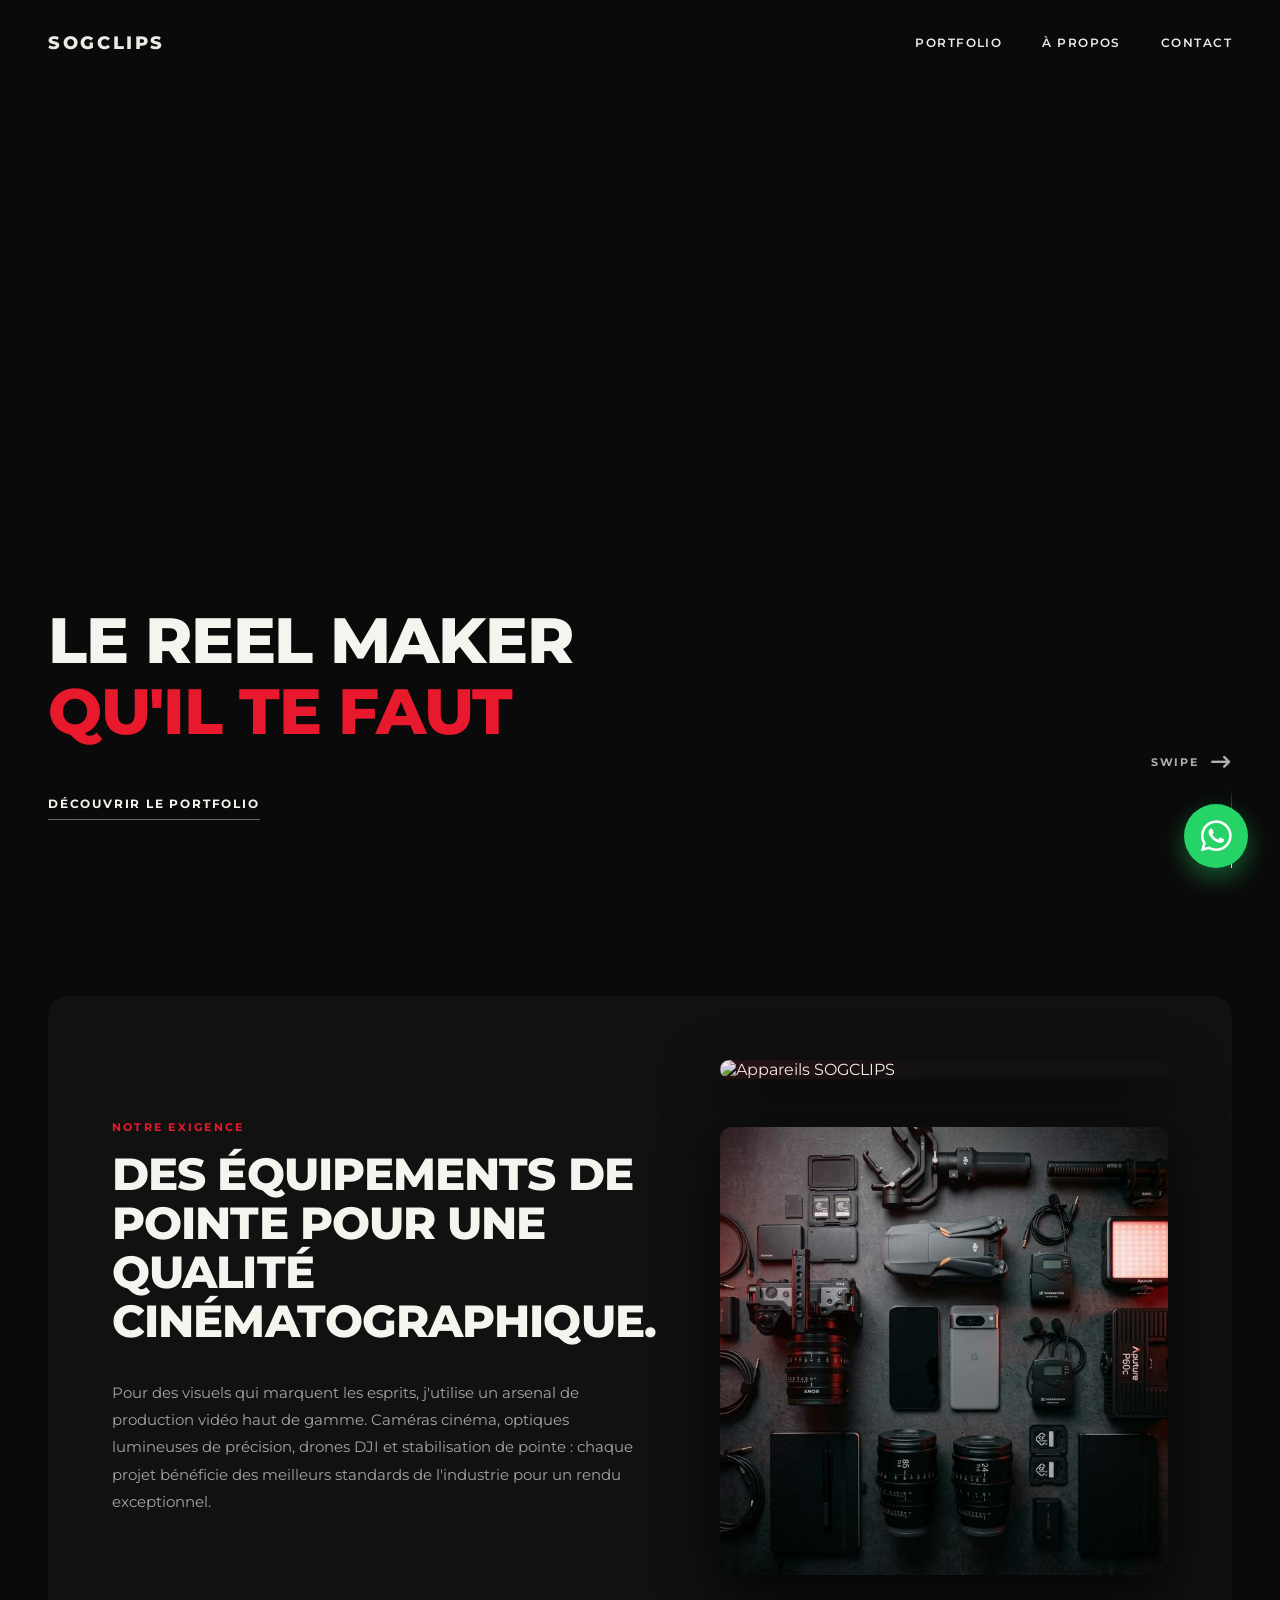
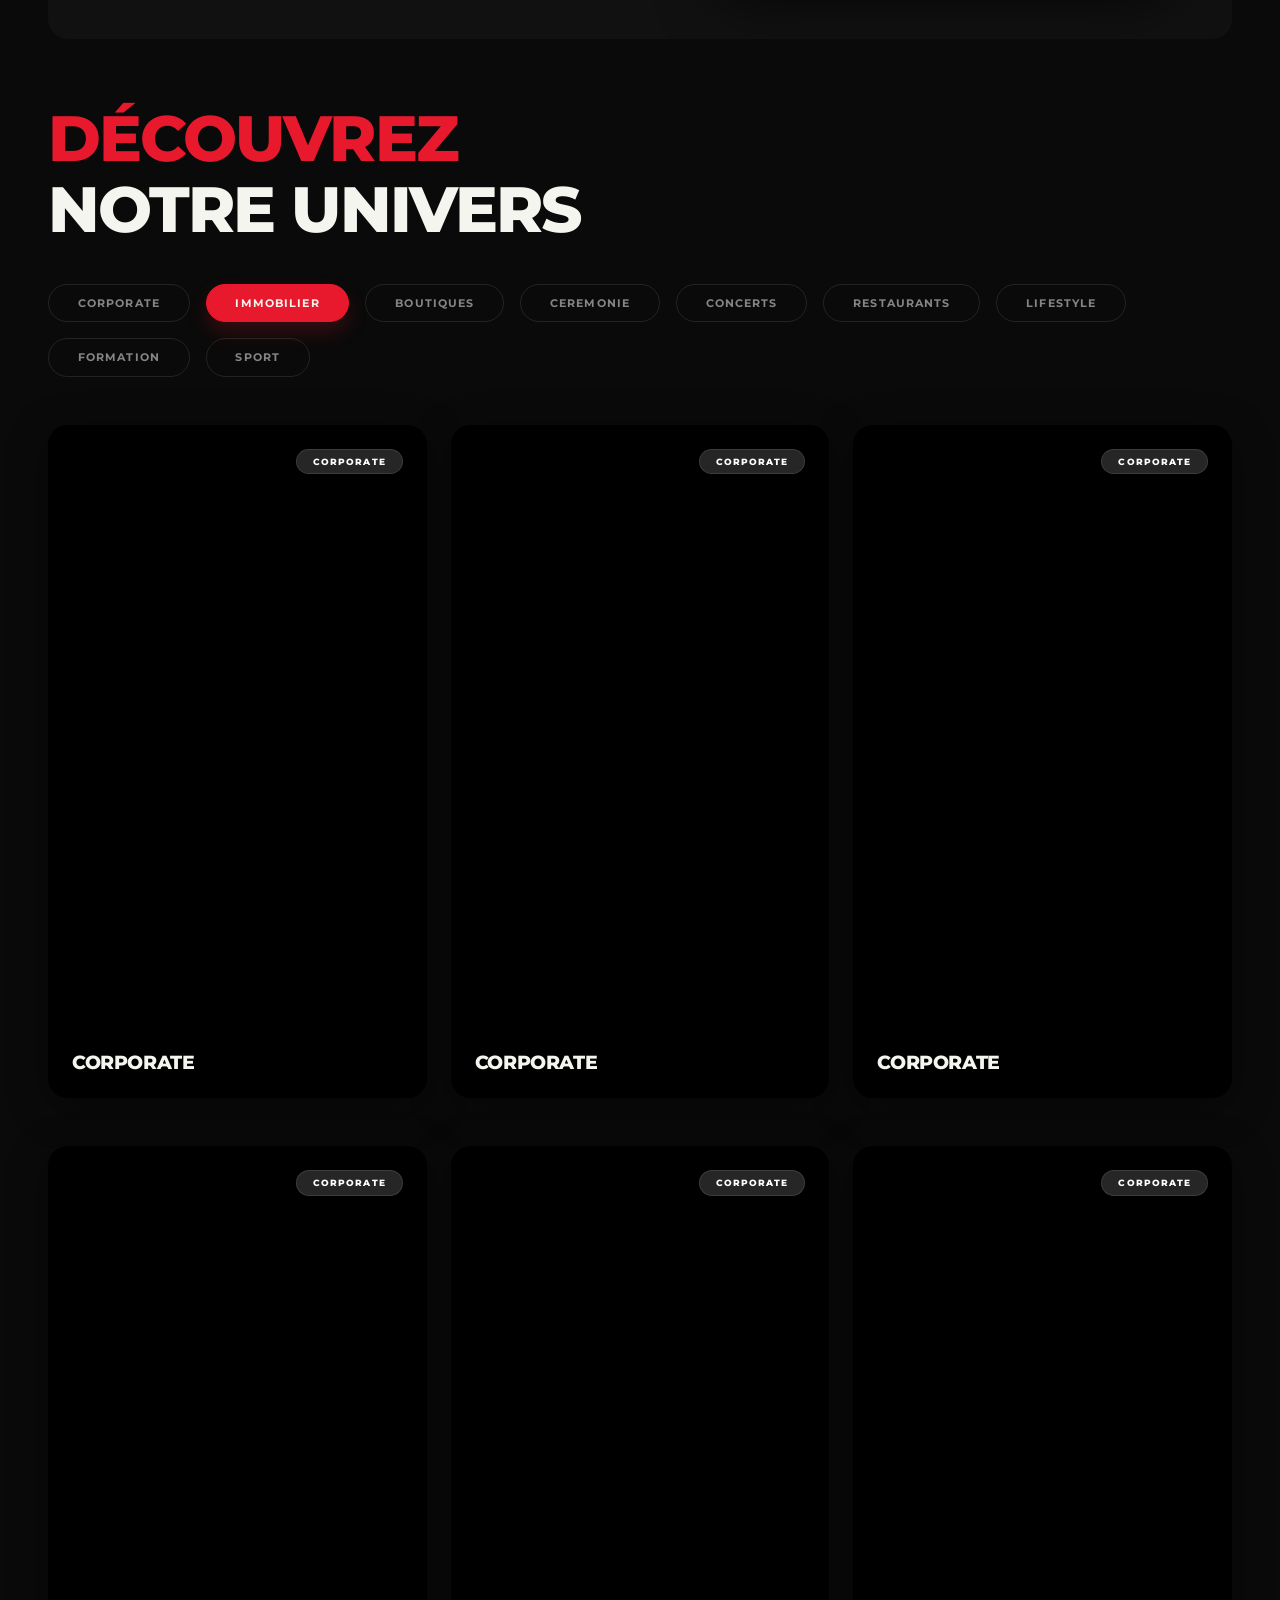
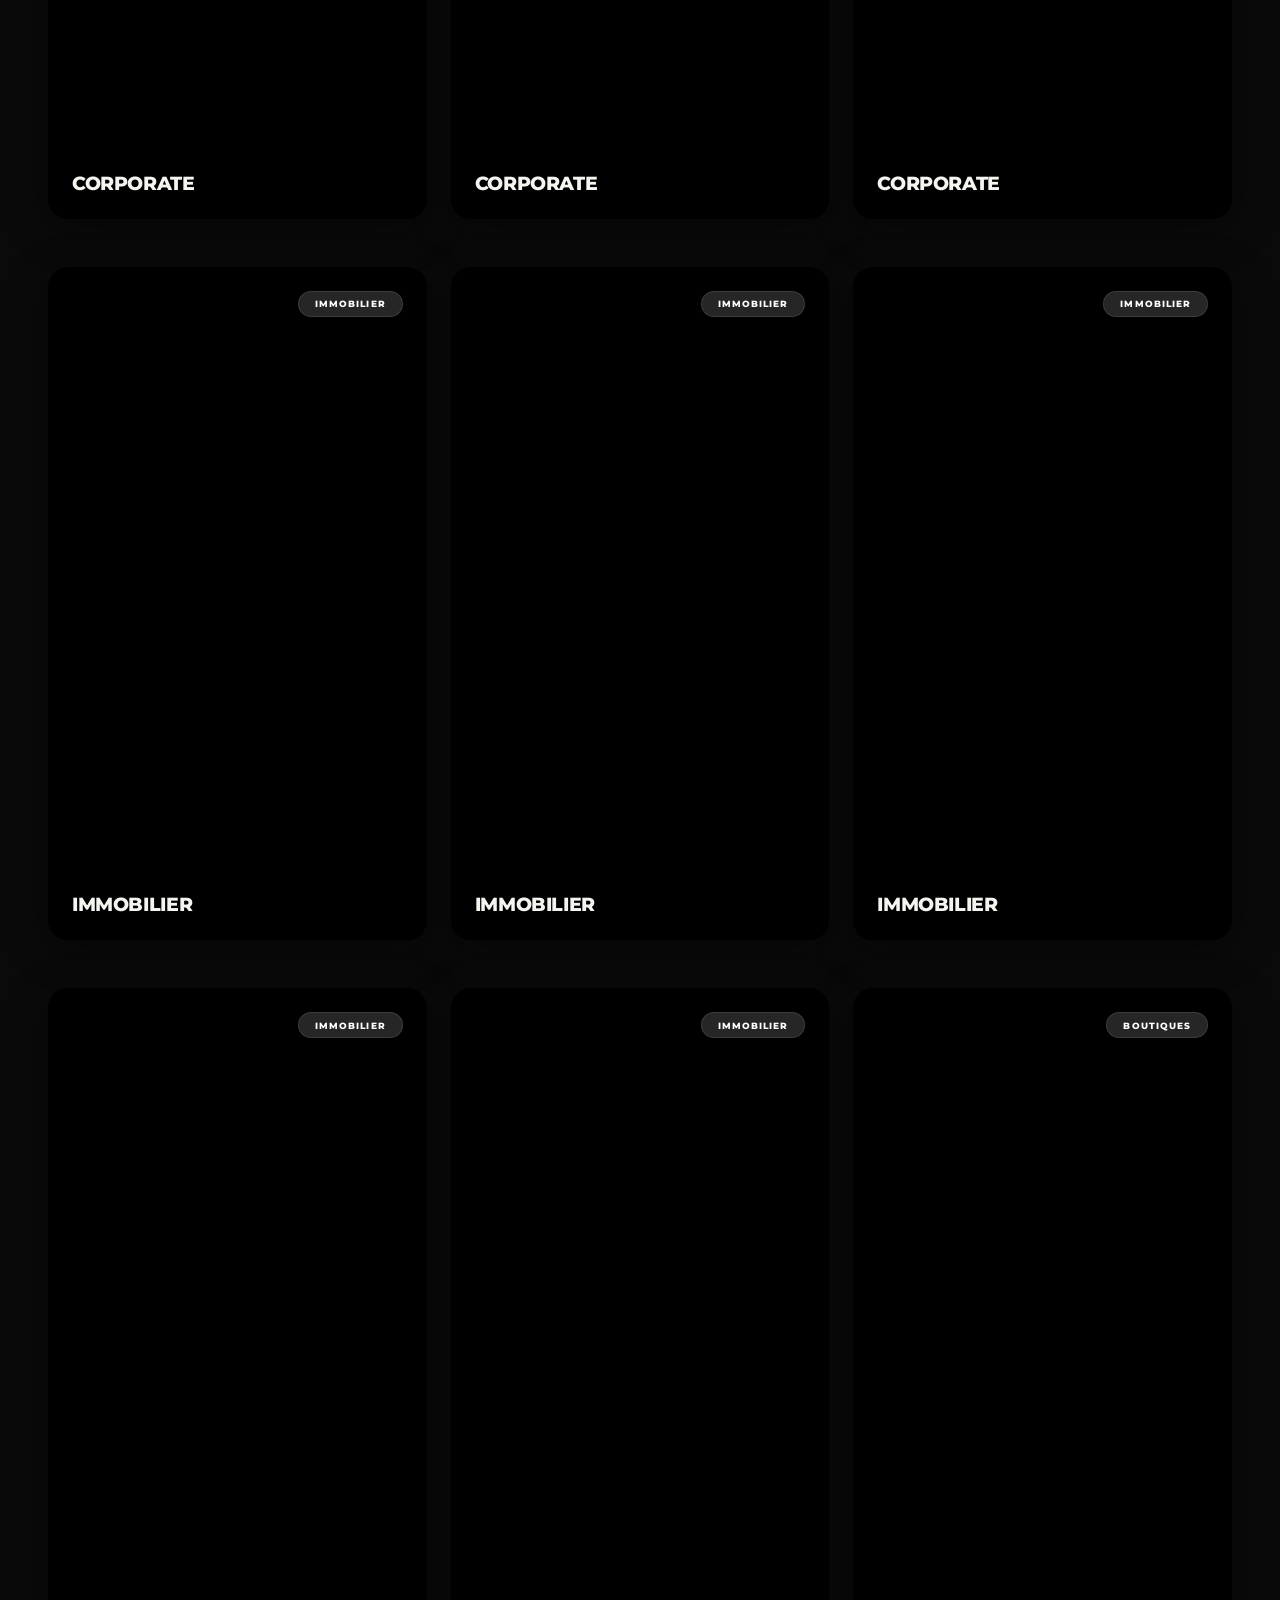
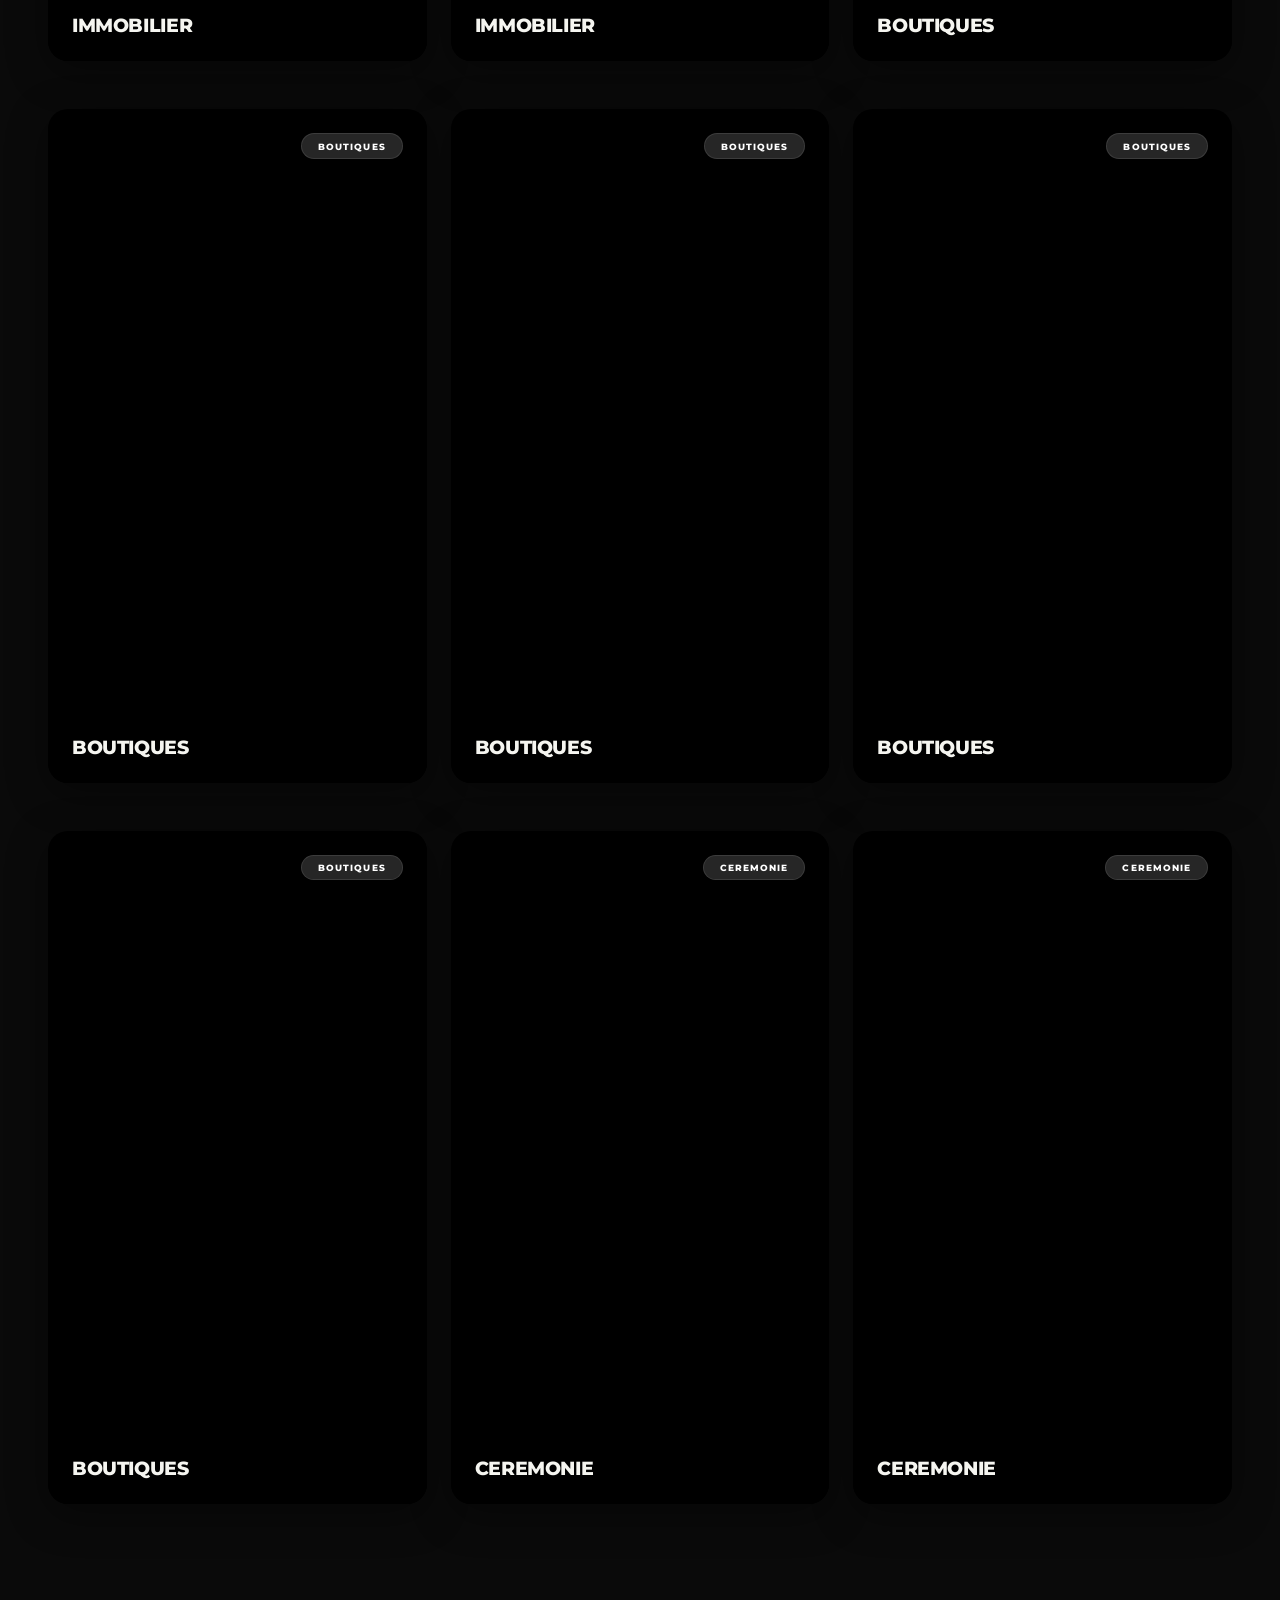
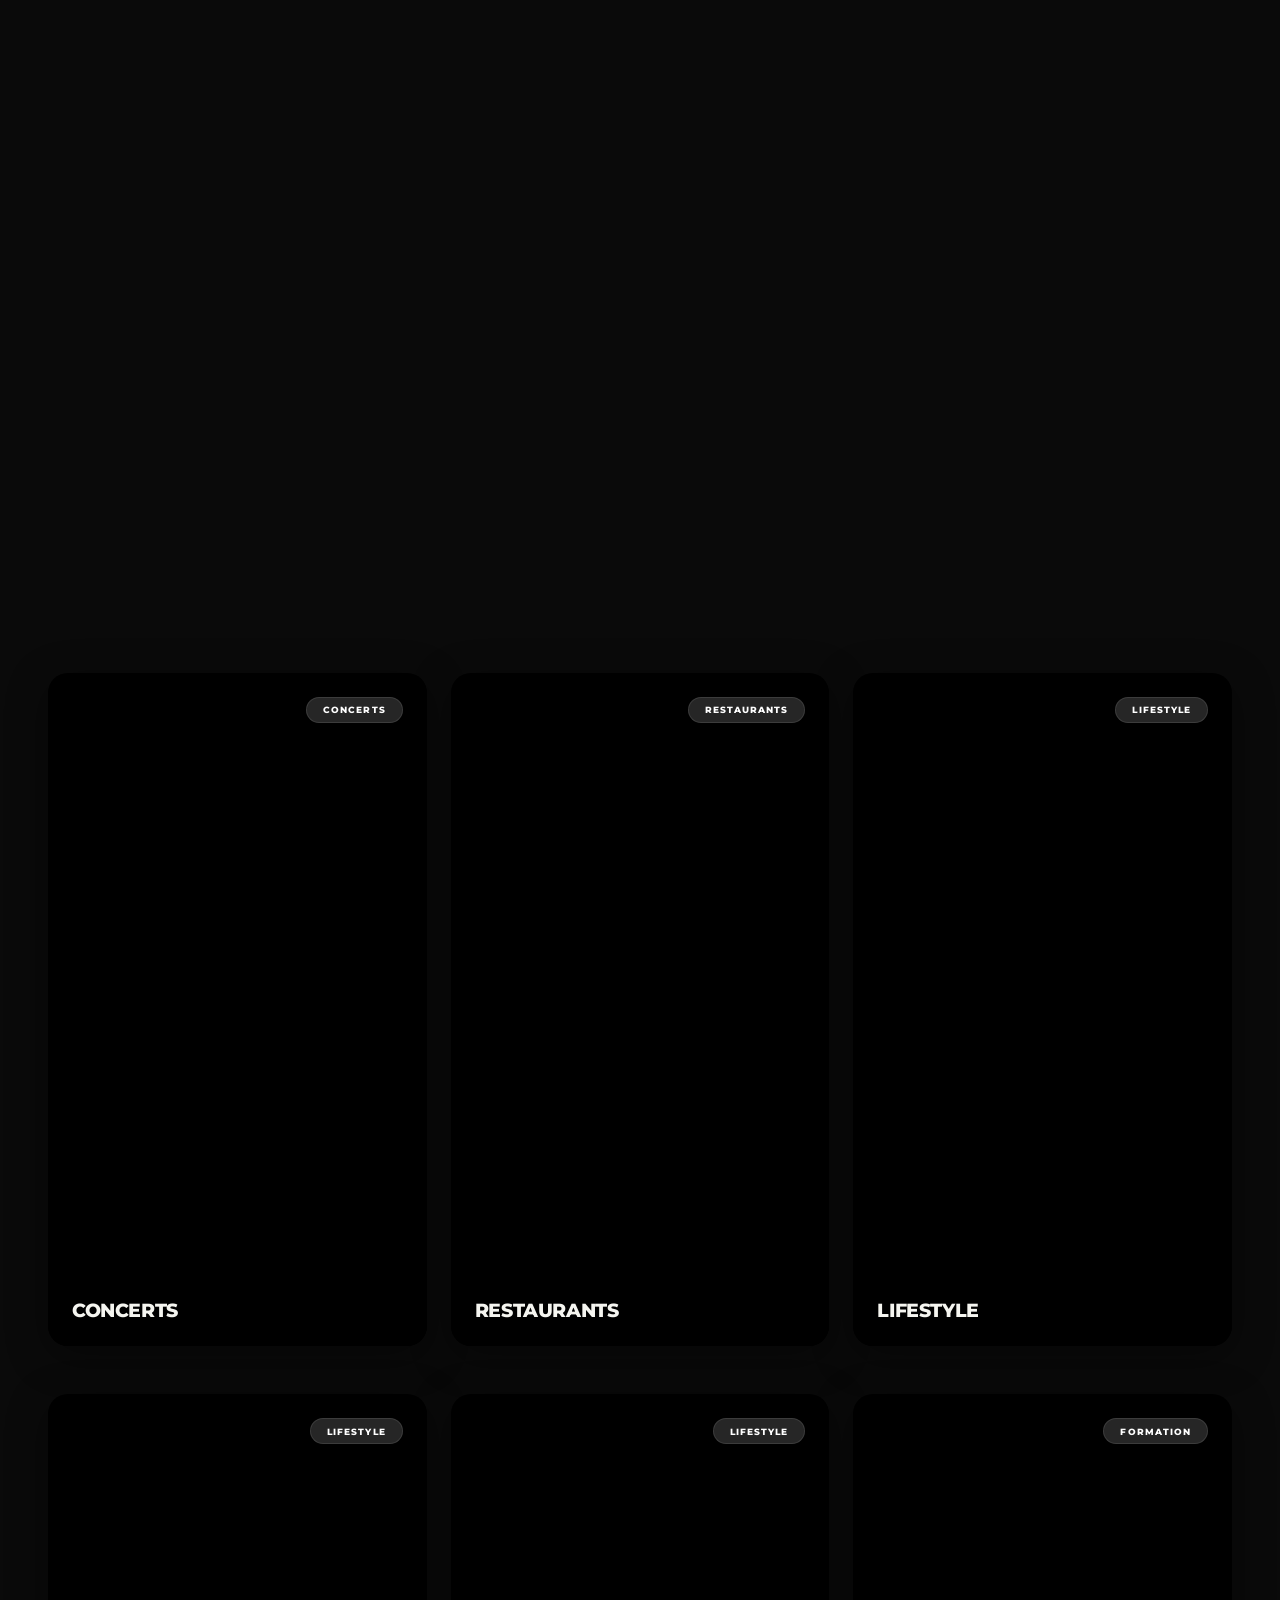
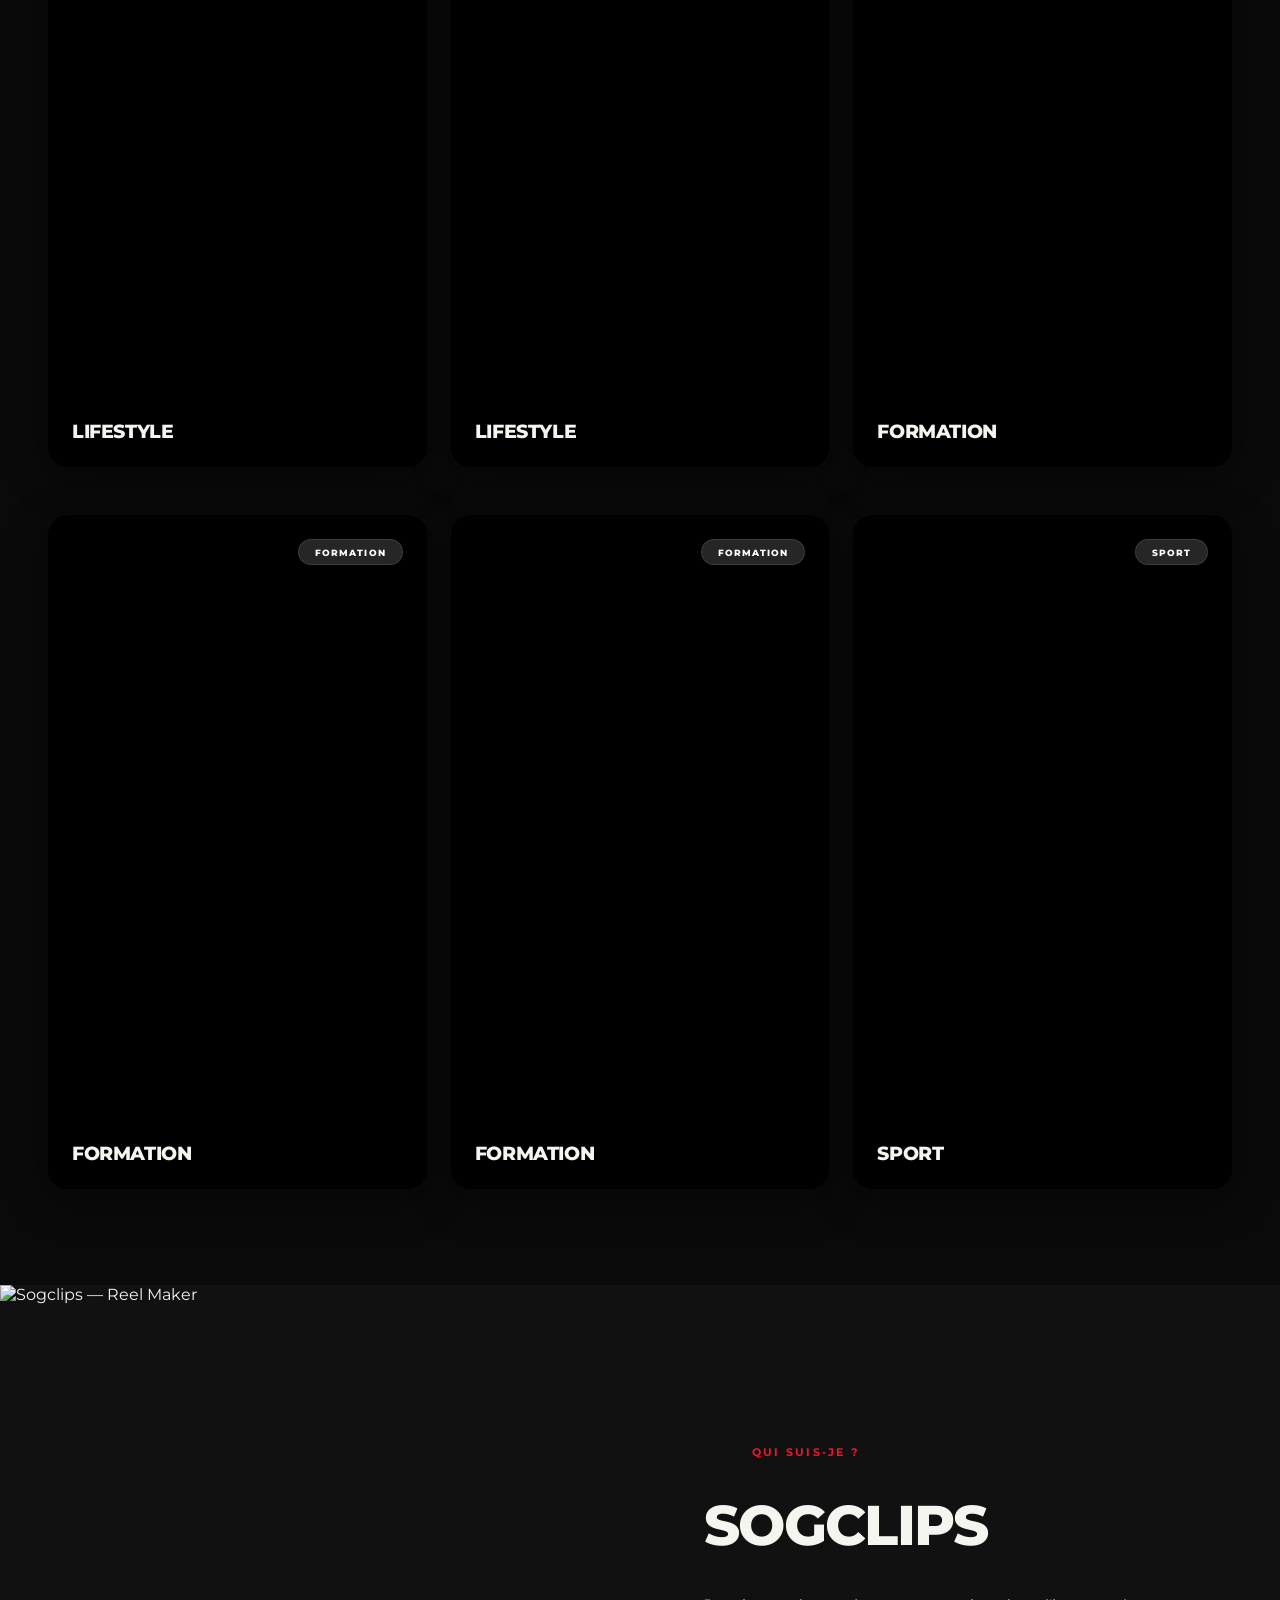
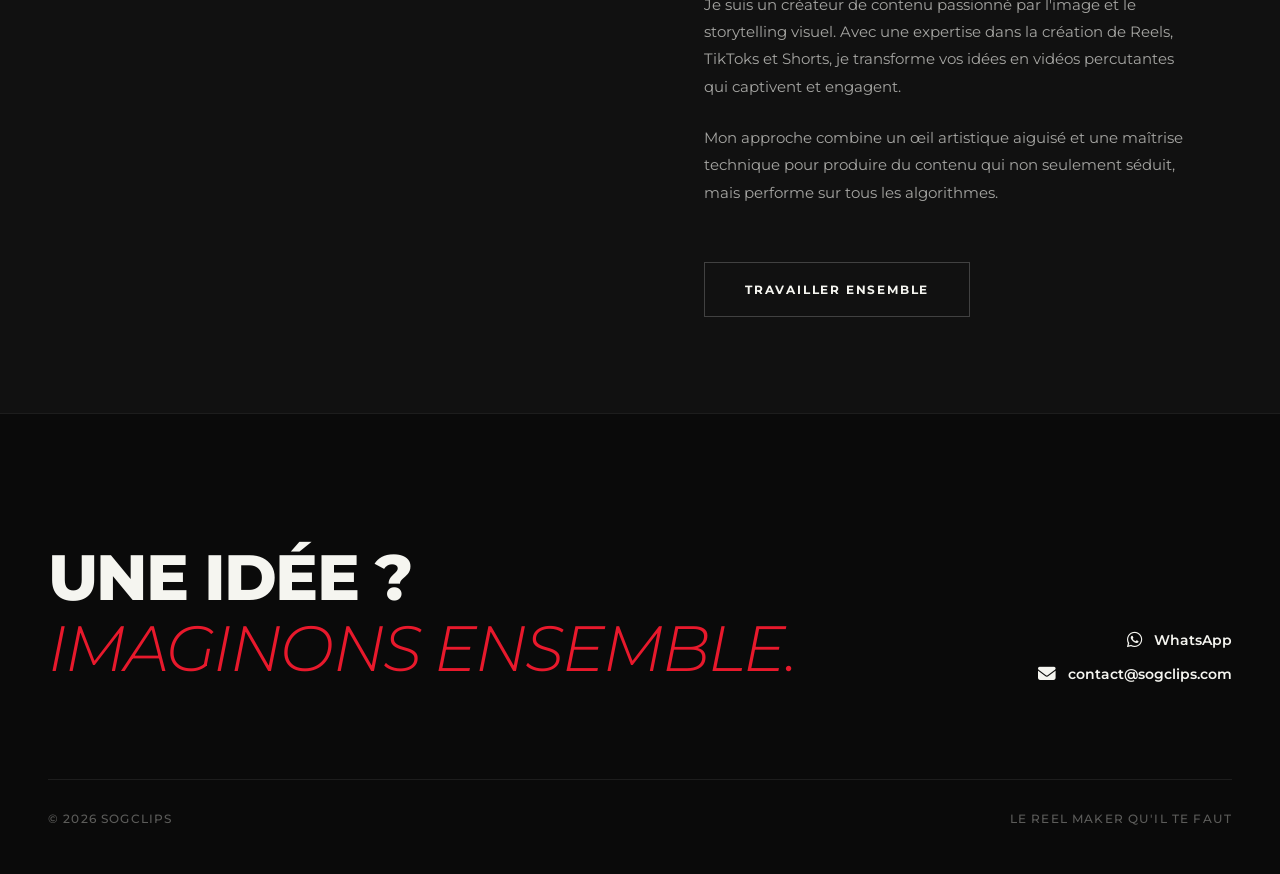
==== commit 4a57b2b5: "Fix video playback: Remove LFS, URL-encode paths, and ensure case consistency" ====
--- a/index.html
+++ b/index.html
@@ -34,12 +34,12 @@
                     </div>
                     <div class="swiper-slide">
                         <video autoplay muted loop playsinline>
-                            <source src="CORPORATE/RECRUTEMENT ANTILIA.mp4" type="video/mp4">
+                            <source src="CORPORATE/RECRUTEMENT%20ANTILIA.mp4" type="video/mp4">
                         </video>
                     </div>
                     <div class="swiper-slide">
                         <video autoplay muted loop playsinline>
-                            <source src="IMMOBILIER/REEL TRIPLEX BASSAM.mp4" type="video/mp4">
+                            <source src="IMMOBILIER/REEL%20TRIPLEX%20BASSAM.mp4" type="video/mp4">
                         </video>
                     </div>
                 </div>
@@ -108,7 +108,7 @@
                     muted
                     loop
                     playsinline
-                    src="CORPORATE/VLOG MISISON OUAGA.mov#t=0.1">
+                    src="CORPORATE/VLOG%20MISISON%20OUAGA.mov#t=0.1">
                 </video>
                 <div class="card-overlay">
                     <span class="card-tag">CORPORATE</span>
@@ -188,7 +188,7 @@
                     muted
                     loop
                     playsinline
-                    src="CORPORATE/RECRUTEMENT ANTILIA.mp4#t=0.1">
+                    src="CORPORATE/RECRUTEMENT%20ANTILIA.mp4#t=0.1">
                 </video>
                 <div class="card-overlay">
                     <span class="card-tag">CORPORATE</span>
@@ -248,7 +248,7 @@
                     muted
                     loop
                     playsinline
-                    src="IMMOBILIER/REEL TRIPLEX BASSAM.mp4#t=0.1">
+                    src="IMMOBILIER/REEL%20TRIPLEX%20BASSAM.mp4#t=0.1">
                 </video>
                 <div class="card-overlay">
                     <span class="card-tag">IMMOBILIER</span>
@@ -288,7 +288,7 @@
                     muted
                     loop
                     playsinline
-                    src="IMMOBILIER/AIRBNB ANTILIA.mp4#t=0.1">
+                    src="IMMOBILIER/AIRBNB%20ANTILIA.mp4#t=0.1">
                 </video>
                 <div class="card-overlay">
                     <span class="card-tag">IMMOBILIER</span>
@@ -428,7 +428,7 @@
                     muted
                     loop
                     playsinline
-                    src="CEREMONIE/RÉCAP EPV.mp4#t=0.1">
+                    src="CEREMONIE/R%C3%89CAP%20EPV.mp4#t=0.1">
                 </video>
                 <div class="card-overlay">
                     <span class="card-tag">CEREMONIE</span>
@@ -448,7 +448,7 @@
                     muted
                     loop
                     playsinline
-                    src="CEREMONIE/LENA BEAUTY.mp4#t=0.1">
+                    src="CEREMONIE/LENA%20BEAUTY.mp4#t=0.1">
                 </video>
                 <div class="card-overlay">
                     <span class="card-tag">CEREMONIE</span>
@@ -488,7 +488,7 @@
                     muted
                     loop
                     playsinline
-                    src="CONCERTS/ATG EDIT.mp4#t=0.1">
+                    src="CONCERTS/ATG%20EDIT.mp4#t=0.1">
                 </video>
                 <div class="card-overlay">
                     <span class="card-tag">CONCERTS</span>
@@ -508,7 +508,7 @@
                     muted
                     loop
                     playsinline
-                    src="CONCERTS/v0f044gc0000cskjejnog65nmturuugg 2.MP4#t=0.1">
+                    src="CONCERTS/v0f044gc0000cskjejnog65nmturuugg%202.MP4#t=0.1">
                 </video>
                 <div class="card-overlay">
                     <span class="card-tag">CONCERTS</span>
@@ -568,7 +568,7 @@
                     muted
                     loop
                     playsinline
-                    src="LIFESTYLE/LIFESTYLE SK.mp4#t=0.1">
+                    src="LIFESTYLE/LIFESTYLE%20SK.mp4#t=0.1">
                 </video>
                 <div class="card-overlay">
                     <span class="card-tag">LIFESTYLE</span>
@@ -608,7 +608,7 @@
                     muted
                     loop
                     playsinline
-                    src="LIFESTYLE/SK BIRTHDAY V.mp4#t=0.1">
+                    src="LIFESTYLE/SK%20BIRTHDAY%20V.mp4#t=0.1">
                 </video>
                 <div class="card-overlay">
                     <span class="card-tag">LIFESTYLE</span>
@@ -648,7 +648,7 @@
                     muted
                     loop
                     playsinline
-                    src="FORMATION/VLOG FORMATION BOUAKÉ.mp4#t=0.1">
+                    src="FORMATION/VLOG%20FORMATION%20BOUAK%C3%89.mp4#t=0.1">
                 </video>
                 <div class="card-overlay">
                     <span class="card-tag">FORMATION</span>
@@ -668,7 +668,7 @@
                     muted
                     loop
                     playsinline
-                    src="FORMATION/MASTERCLASS FLORY.mp4#t=0.1">
+                    src="FORMATION/MASTERCLASS%20FLORY.mp4#t=0.1">
                 </video>
                 <div class="card-overlay">
                     <span class="card-tag">FORMATION</span>
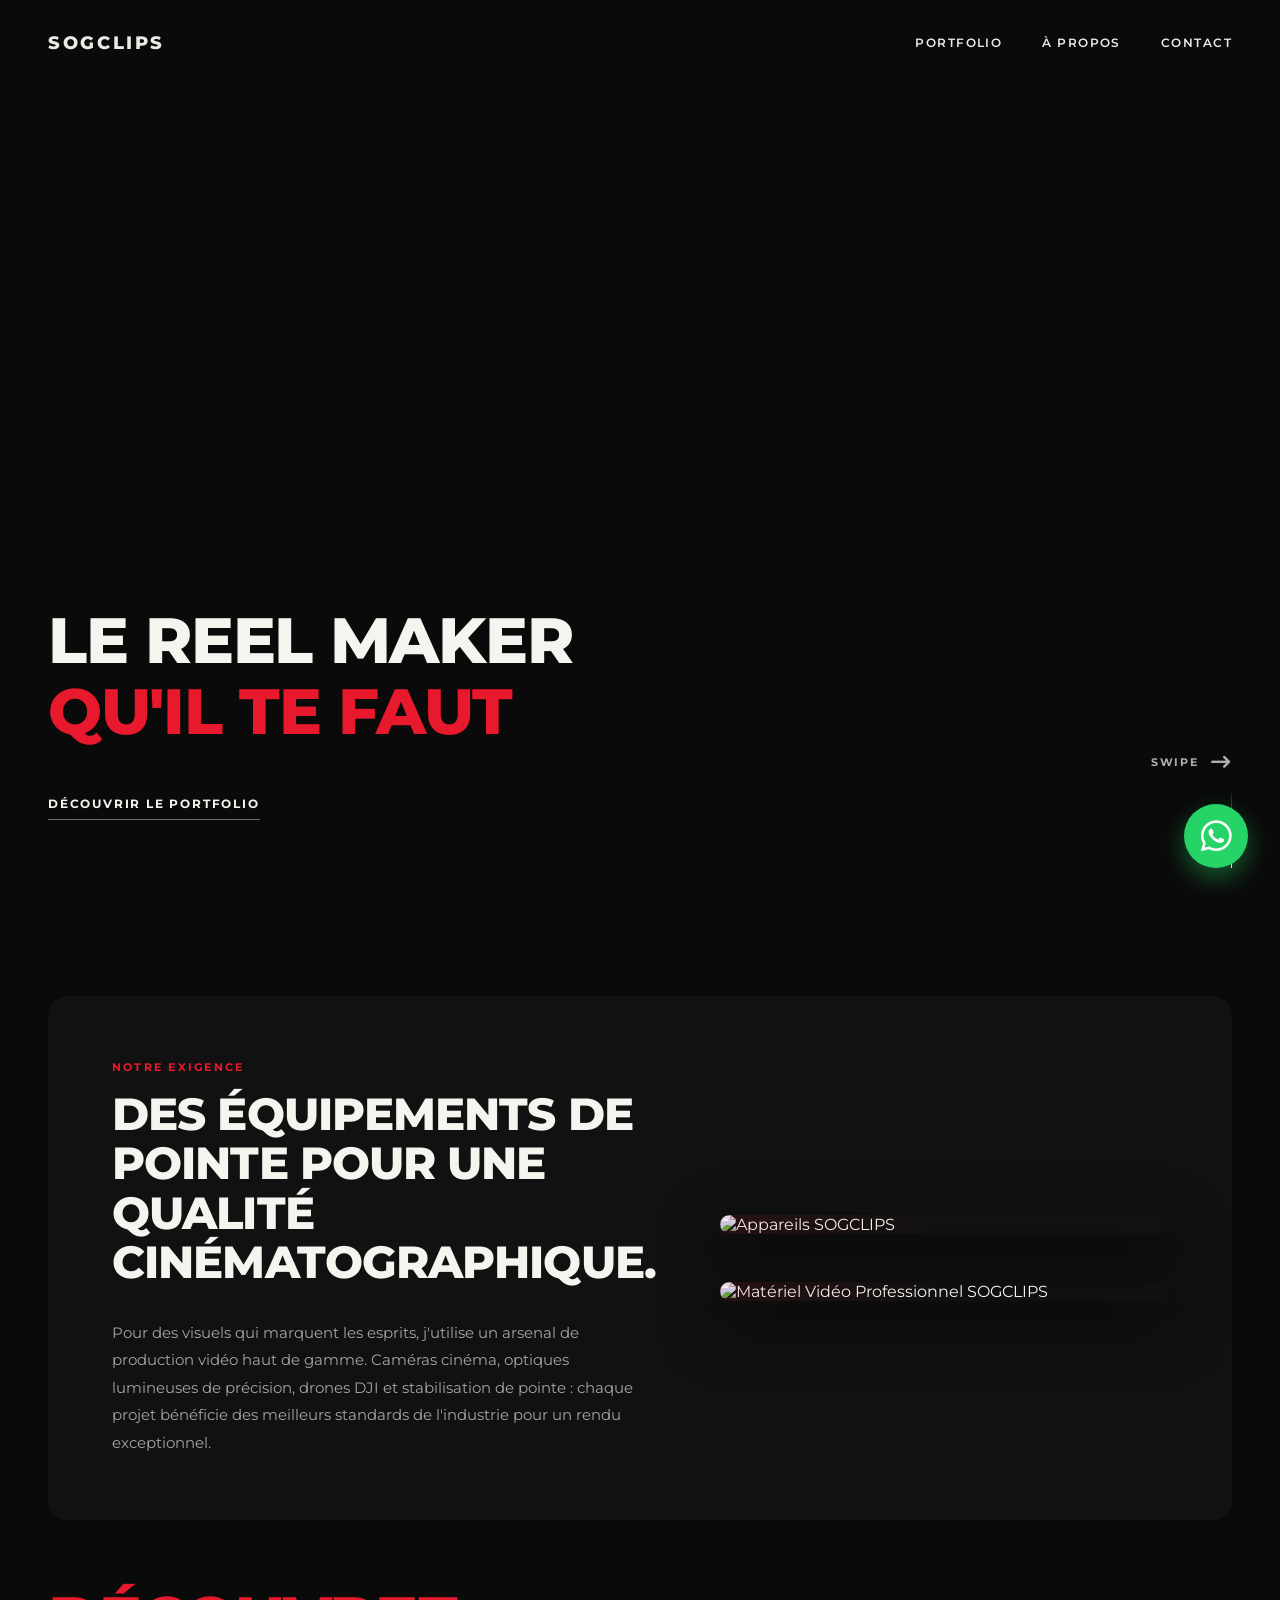
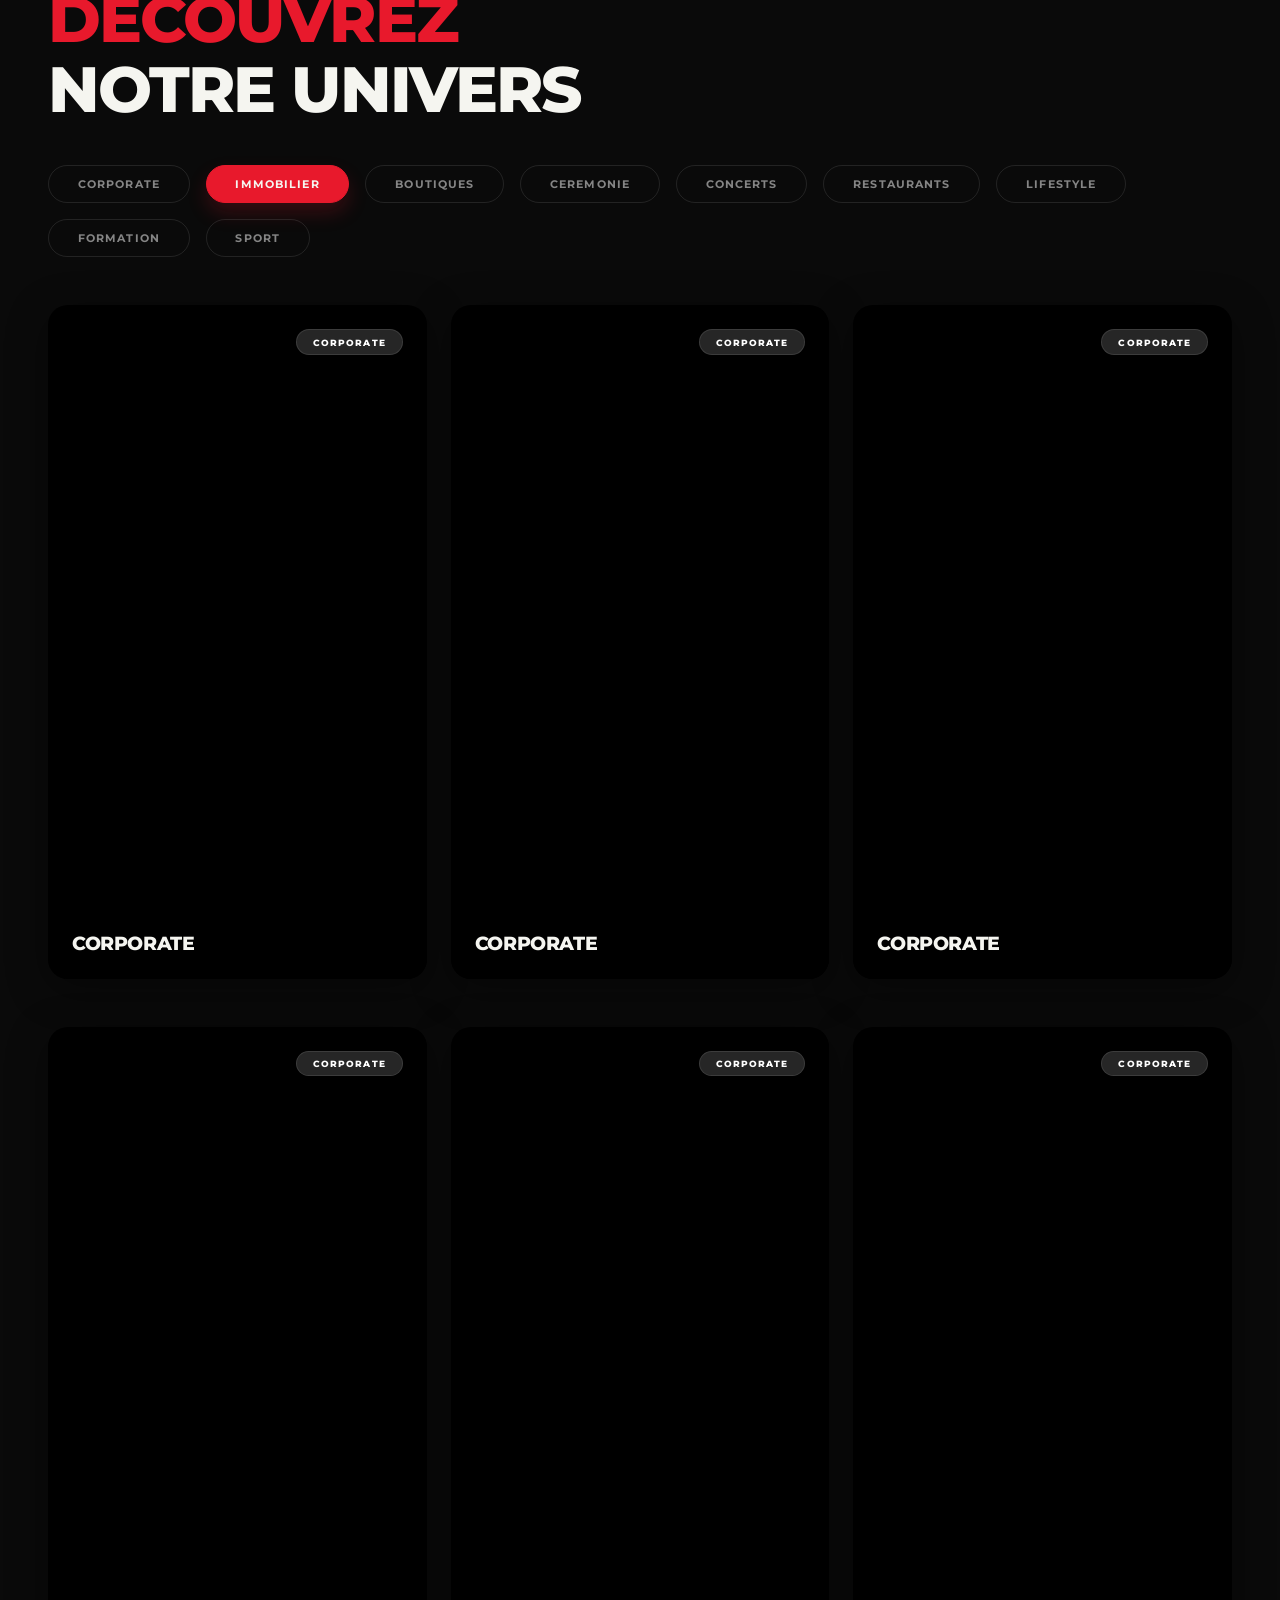
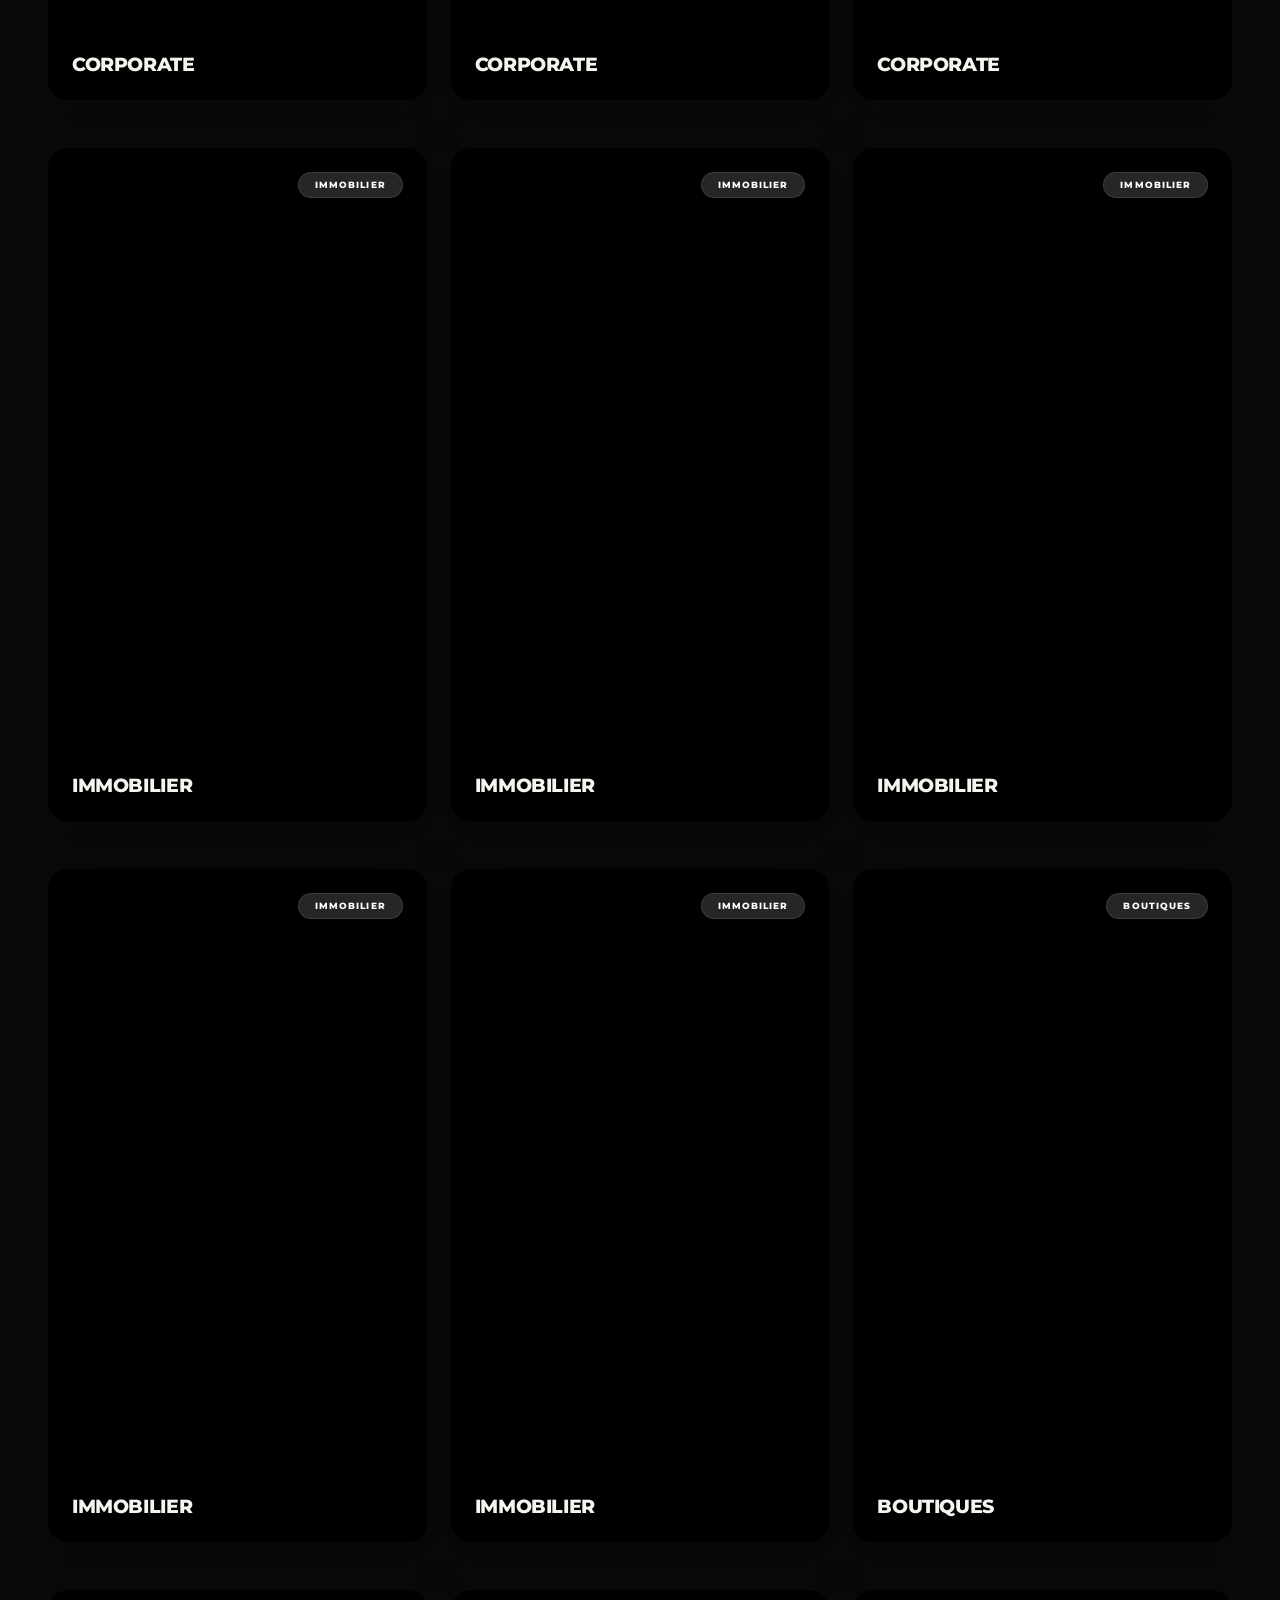
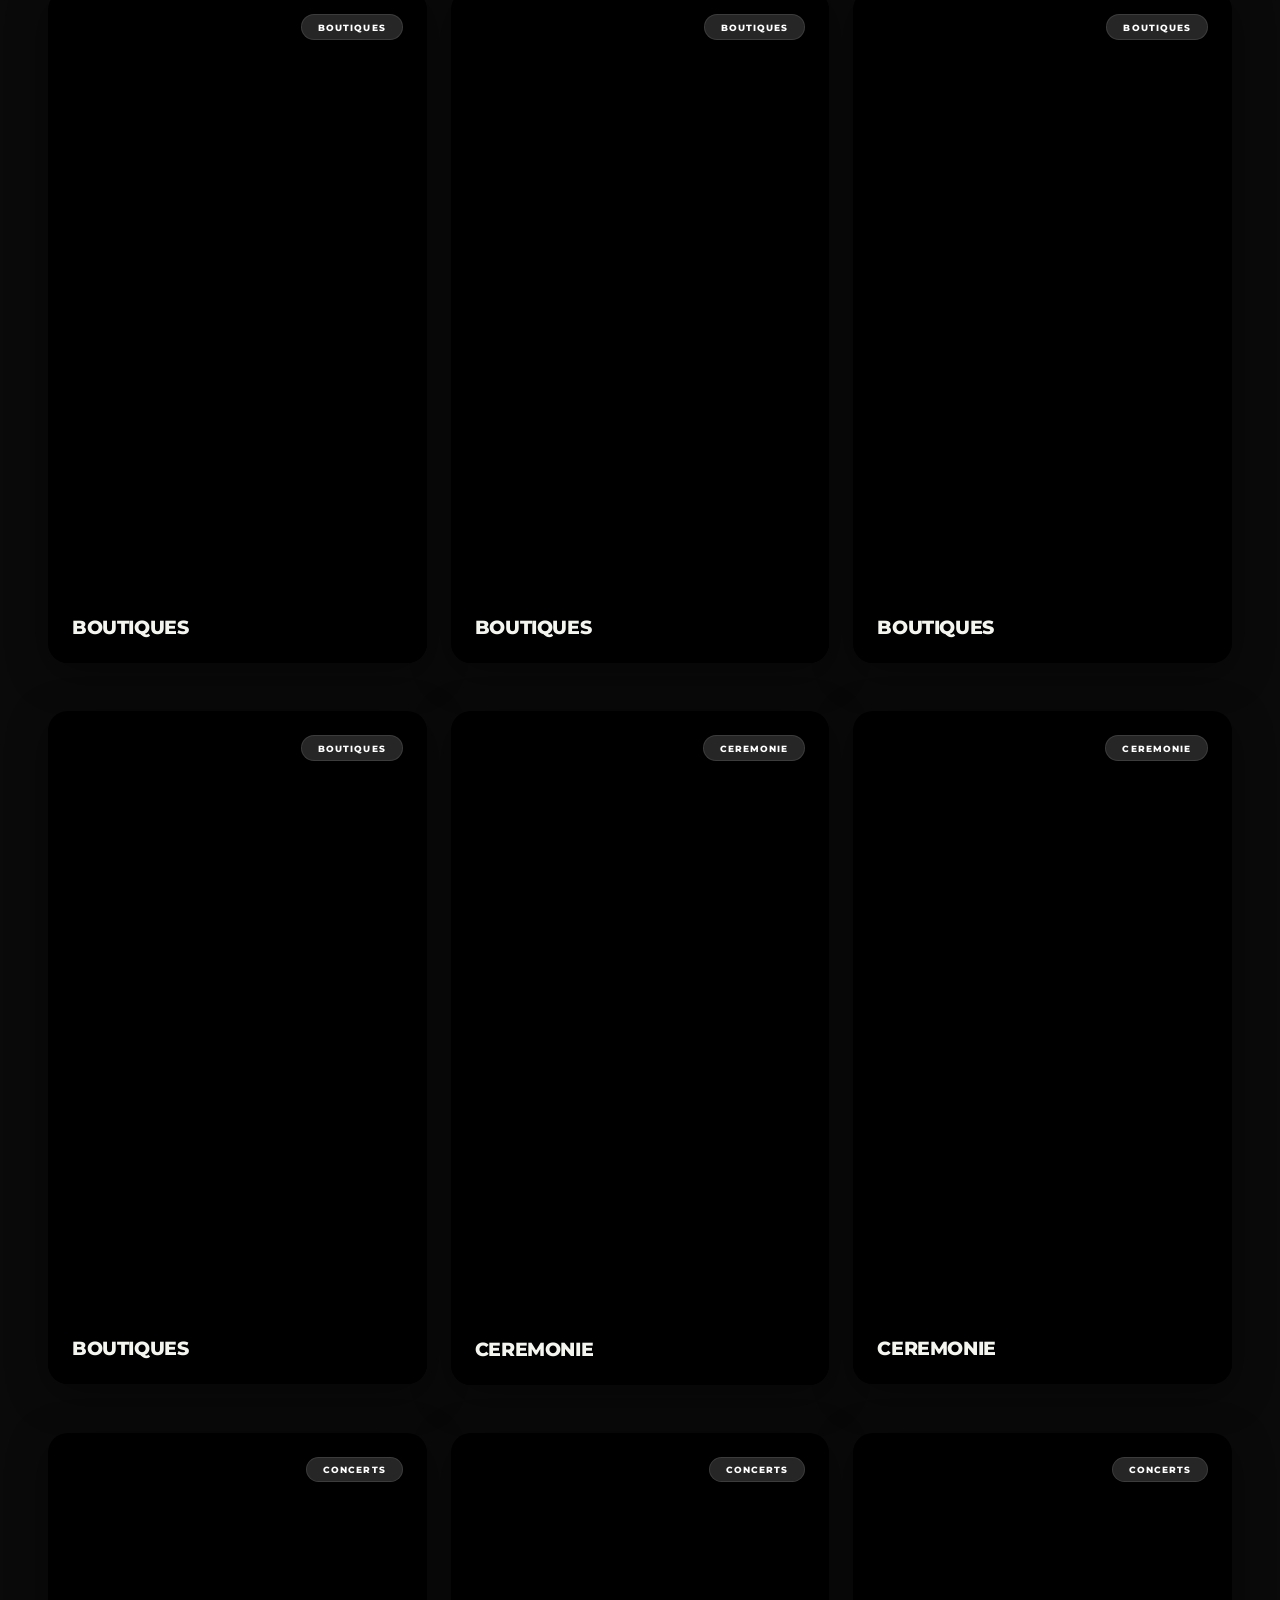
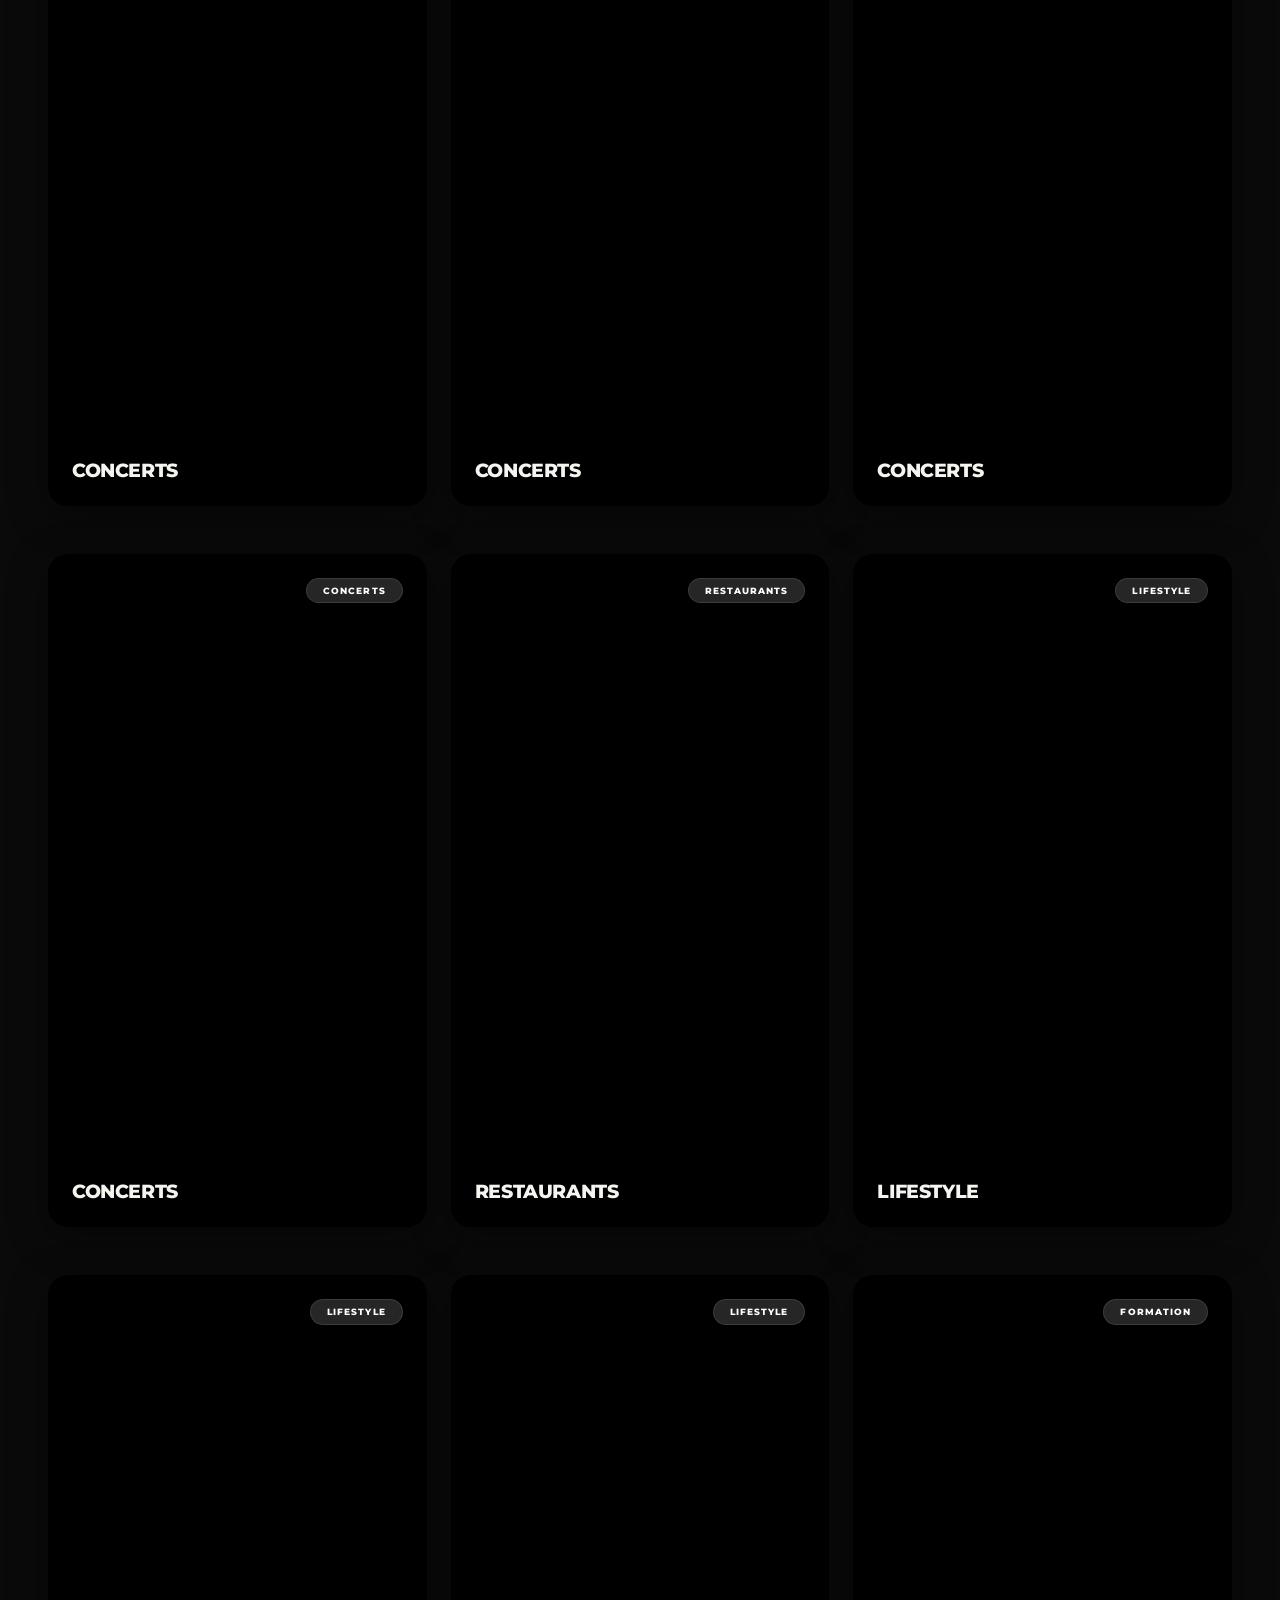
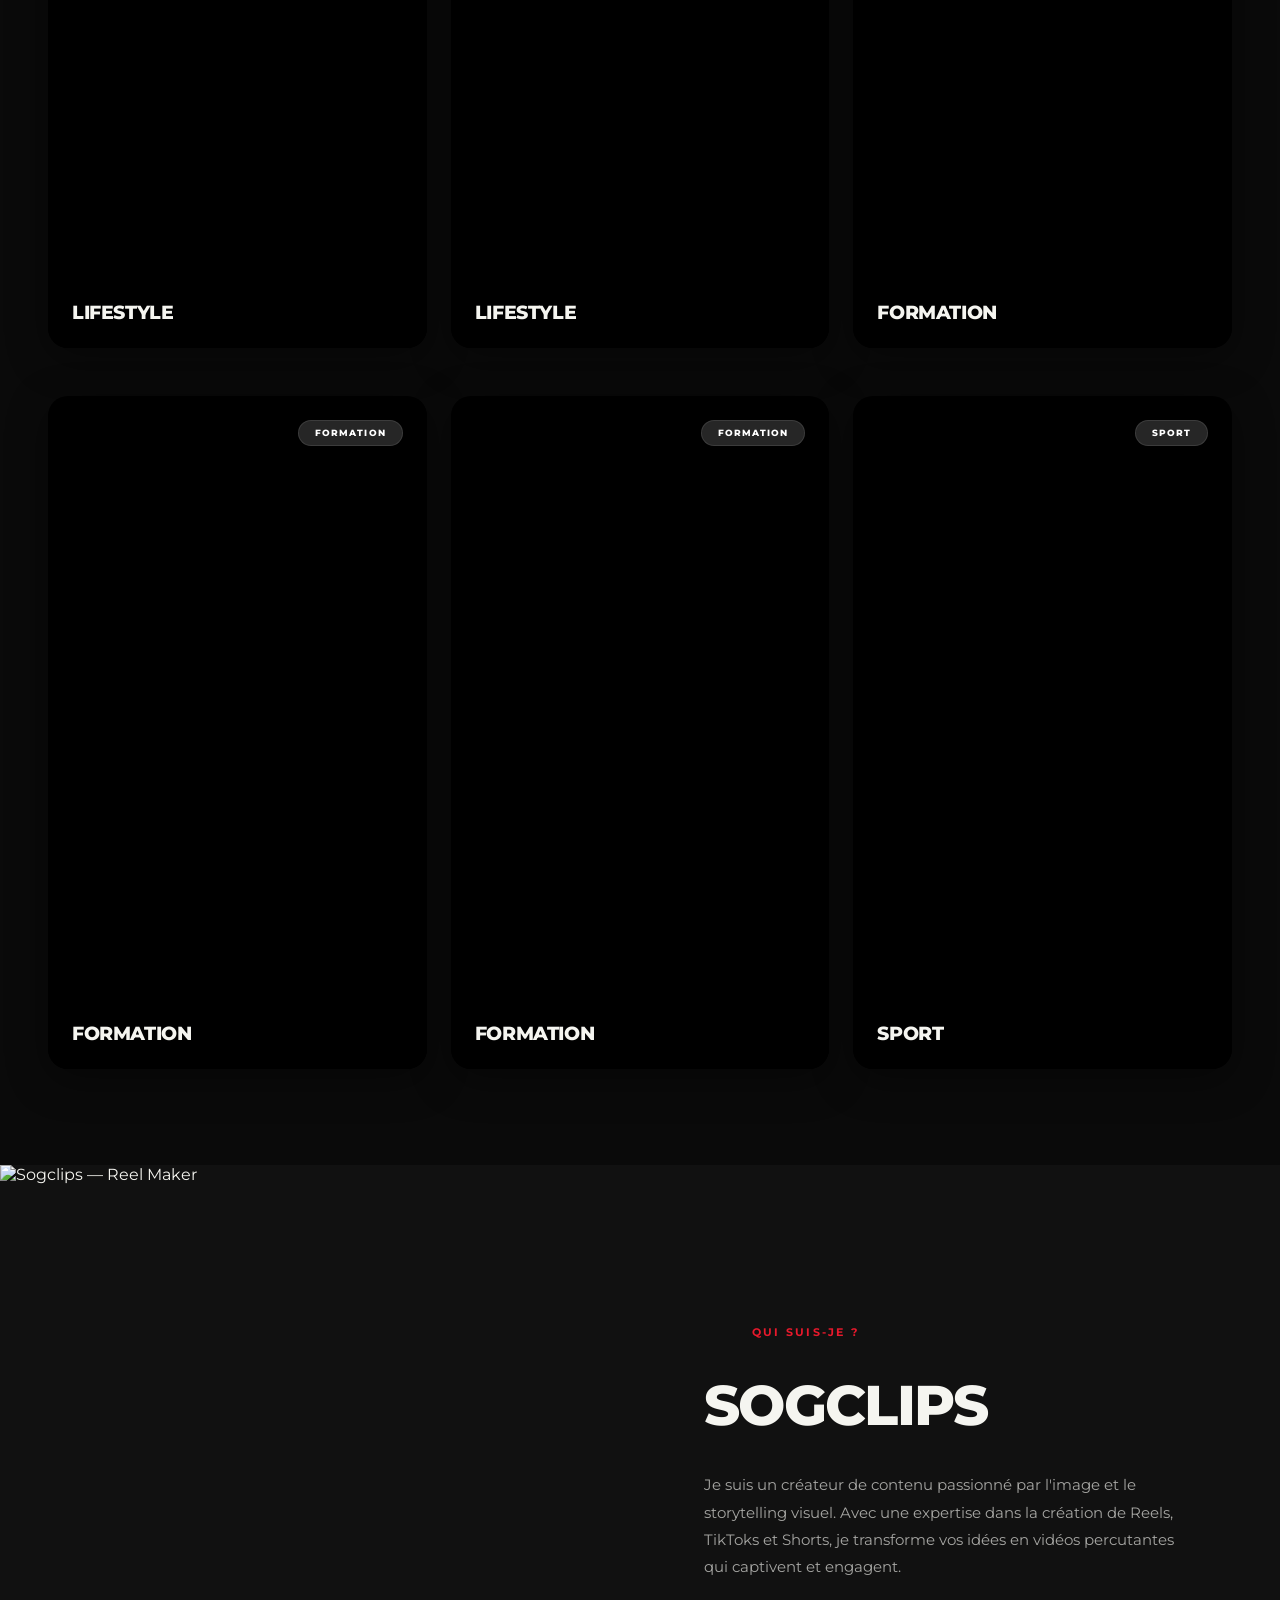
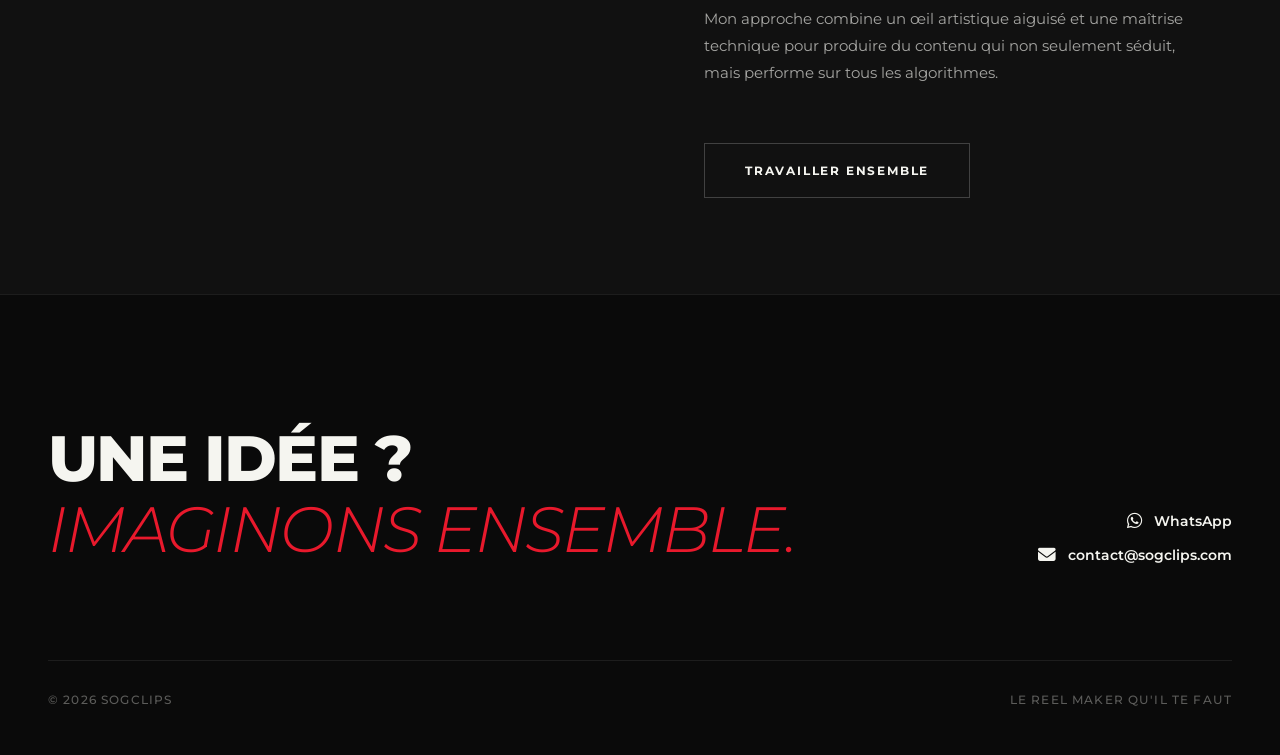
==== commit 256e432e: "Optimize video loading speed with dynamic lazy preloading" ====
--- a/index.html
+++ b/index.html
@@ -104,7 +104,7 @@
         <article class="project-card" data-category="CORPORATE">
             <div class="card-video-wrapper">
                 <video
-                    preload="metadata"
+                    preload="none"
                     muted
                     loop
                     playsinline
@@ -124,7 +124,7 @@
         <article class="project-card" data-category="CORPORATE">
             <div class="card-video-wrapper">
                 <video
-                    preload="metadata"
+                    preload="none"
                     muted
                     loop
                     playsinline
@@ -144,7 +144,7 @@
         <article class="project-card" data-category="CORPORATE">
             <div class="card-video-wrapper">
                 <video
-                    preload="metadata"
+                    preload="none"
                     muted
                     loop
                     playsinline
@@ -164,7 +164,7 @@
         <article class="project-card" data-category="CORPORATE">
             <div class="card-video-wrapper">
                 <video
-                    preload="metadata"
+                    preload="none"
                     muted
                     loop
                     playsinline
@@ -184,7 +184,7 @@
         <article class="project-card" data-category="CORPORATE">
             <div class="card-video-wrapper">
                 <video
-                    preload="metadata"
+                    preload="none"
                     muted
                     loop
                     playsinline
@@ -204,7 +204,7 @@
         <article class="project-card" data-category="CORPORATE">
             <div class="card-video-wrapper">
                 <video
-                    preload="metadata"
+                    preload="none"
                     muted
                     loop
                     playsinline
@@ -224,7 +224,7 @@
         <article class="project-card" data-category="IMMOBILIER">
             <div class="card-video-wrapper">
                 <video
-                    preload="metadata"
+                    preload="none"
                     muted
                     loop
                     playsinline
@@ -244,7 +244,7 @@
         <article class="project-card" data-category="IMMOBILIER">
             <div class="card-video-wrapper">
                 <video
-                    preload="metadata"
+                    preload="none"
                     muted
                     loop
                     playsinline
@@ -264,7 +264,7 @@
         <article class="project-card" data-category="IMMOBILIER">
             <div class="card-video-wrapper">
                 <video
-                    preload="metadata"
+                    preload="none"
                     muted
                     loop
                     playsinline
@@ -284,7 +284,7 @@
         <article class="project-card" data-category="IMMOBILIER">
             <div class="card-video-wrapper">
                 <video
-                    preload="metadata"
+                    preload="none"
                     muted
                     loop
                     playsinline
@@ -304,7 +304,7 @@
         <article class="project-card" data-category="IMMOBILIER">
             <div class="card-video-wrapper">
                 <video
-                    preload="metadata"
+                    preload="none"
                     muted
                     loop
                     playsinline
@@ -324,7 +324,7 @@
         <article class="project-card" data-category="BOUTIQUES">
             <div class="card-video-wrapper">
                 <video
-                    preload="metadata"
+                    preload="none"
                     muted
                     loop
                     playsinline
@@ -344,7 +344,7 @@
         <article class="project-card" data-category="BOUTIQUES">
             <div class="card-video-wrapper">
                 <video
-                    preload="metadata"
+                    preload="none"
                     muted
                     loop
                     playsinline
@@ -364,7 +364,7 @@
         <article class="project-card" data-category="BOUTIQUES">
             <div class="card-video-wrapper">
                 <video
-                    preload="metadata"
+                    preload="none"
                     muted
                     loop
                     playsinline
@@ -384,7 +384,7 @@
         <article class="project-card" data-category="BOUTIQUES">
             <div class="card-video-wrapper">
                 <video
-                    preload="metadata"
+                    preload="none"
                     muted
                     loop
                     playsinline
@@ -404,7 +404,7 @@
         <article class="project-card" data-category="BOUTIQUES">
             <div class="card-video-wrapper">
                 <video
-                    preload="metadata"
+                    preload="none"
                     muted
                     loop
                     playsinline
@@ -424,7 +424,7 @@
         <article class="project-card" data-category="CEREMONIE">
             <div class="card-video-wrapper">
                 <video
-                    preload="metadata"
+                    preload="none"
                     muted
                     loop
                     playsinline
@@ -444,7 +444,7 @@
         <article class="project-card" data-category="CEREMONIE">
             <div class="card-video-wrapper">
                 <video
-                    preload="metadata"
+                    preload="none"
                     muted
                     loop
                     playsinline
@@ -464,7 +464,7 @@
         <article class="project-card" data-category="CONCERTS">
             <div class="card-video-wrapper">
                 <video
-                    preload="metadata"
+                    preload="none"
                     muted
                     loop
                     playsinline
@@ -484,7 +484,7 @@
         <article class="project-card" data-category="CONCERTS">
             <div class="card-video-wrapper">
                 <video
-                    preload="metadata"
+                    preload="none"
                     muted
                     loop
                     playsinline
@@ -504,7 +504,7 @@
         <article class="project-card" data-category="CONCERTS">
             <div class="card-video-wrapper">
                 <video
-                    preload="metadata"
+                    preload="none"
                     muted
                     loop
                     playsinline
@@ -524,7 +524,7 @@
         <article class="project-card" data-category="CONCERTS">
             <div class="card-video-wrapper">
                 <video
-                    preload="metadata"
+                    preload="none"
                     muted
                     loop
                     playsinline
@@ -544,7 +544,7 @@
         <article class="project-card" data-category="RESTAURANTS">
             <div class="card-video-wrapper">
                 <video
-                    preload="metadata"
+                    preload="none"
                     muted
                     loop
                     playsinline
@@ -564,7 +564,7 @@
         <article class="project-card" data-category="LIFESTYLE">
             <div class="card-video-wrapper">
                 <video
-                    preload="metadata"
+                    preload="none"
                     muted
                     loop
                     playsinline
@@ -584,7 +584,7 @@
         <article class="project-card" data-category="LIFESTYLE">
             <div class="card-video-wrapper">
                 <video
-                    preload="metadata"
+                    preload="none"
                     muted
                     loop
                     playsinline
@@ -604,7 +604,7 @@
         <article class="project-card" data-category="LIFESTYLE">
             <div class="card-video-wrapper">
                 <video
-                    preload="metadata"
+                    preload="none"
                     muted
                     loop
                     playsinline
@@ -624,7 +624,7 @@
         <article class="project-card" data-category="FORMATION">
             <div class="card-video-wrapper">
                 <video
-                    preload="metadata"
+                    preload="none"
                     muted
                     loop
                     playsinline
@@ -644,7 +644,7 @@
         <article class="project-card" data-category="FORMATION">
             <div class="card-video-wrapper">
                 <video
-                    preload="metadata"
+                    preload="none"
                     muted
                     loop
                     playsinline
@@ -664,7 +664,7 @@
         <article class="project-card" data-category="FORMATION">
             <div class="card-video-wrapper">
                 <video
-                    preload="metadata"
+                    preload="none"
                     muted
                     loop
                     playsinline
@@ -684,7 +684,7 @@
         <article class="project-card" data-category="SPORT">
             <div class="card-video-wrapper">
                 <video
-                    preload="metadata"
+                    preload="none"
                     muted
                     loop
                     playsinline
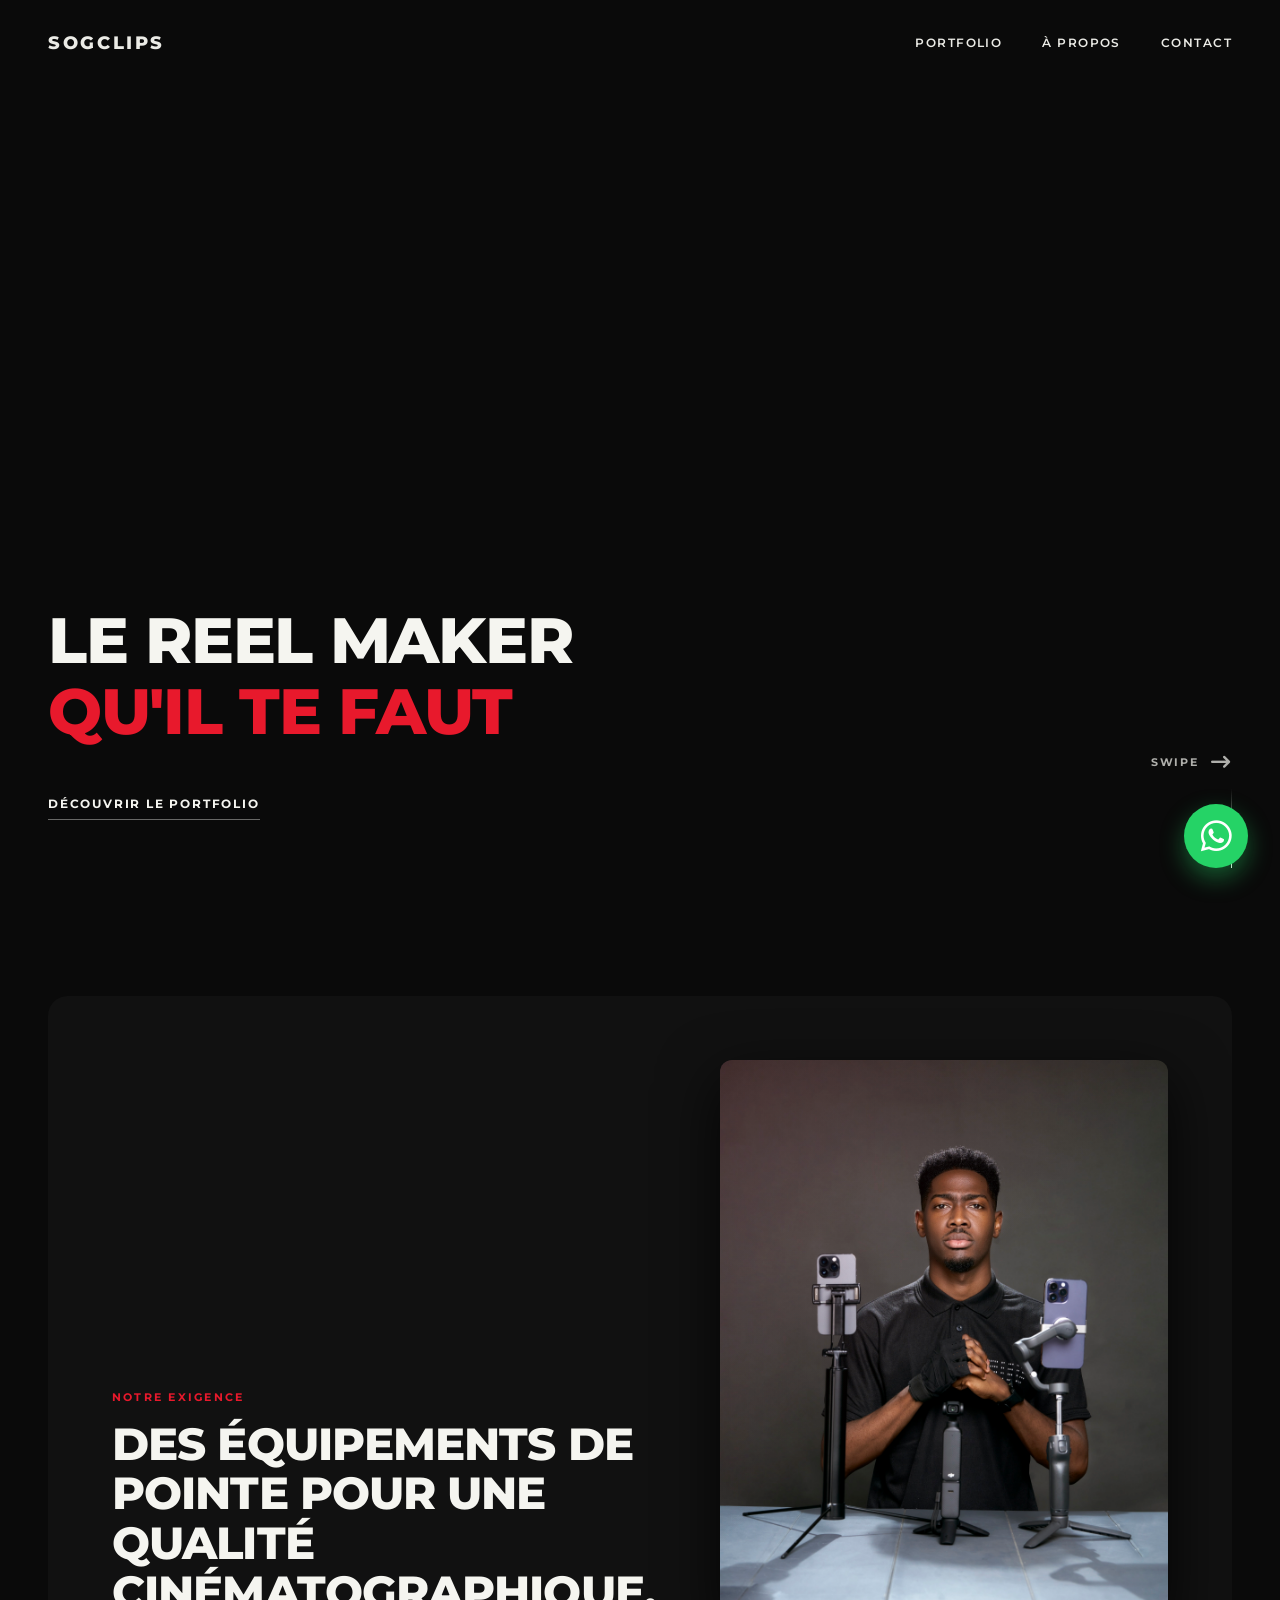
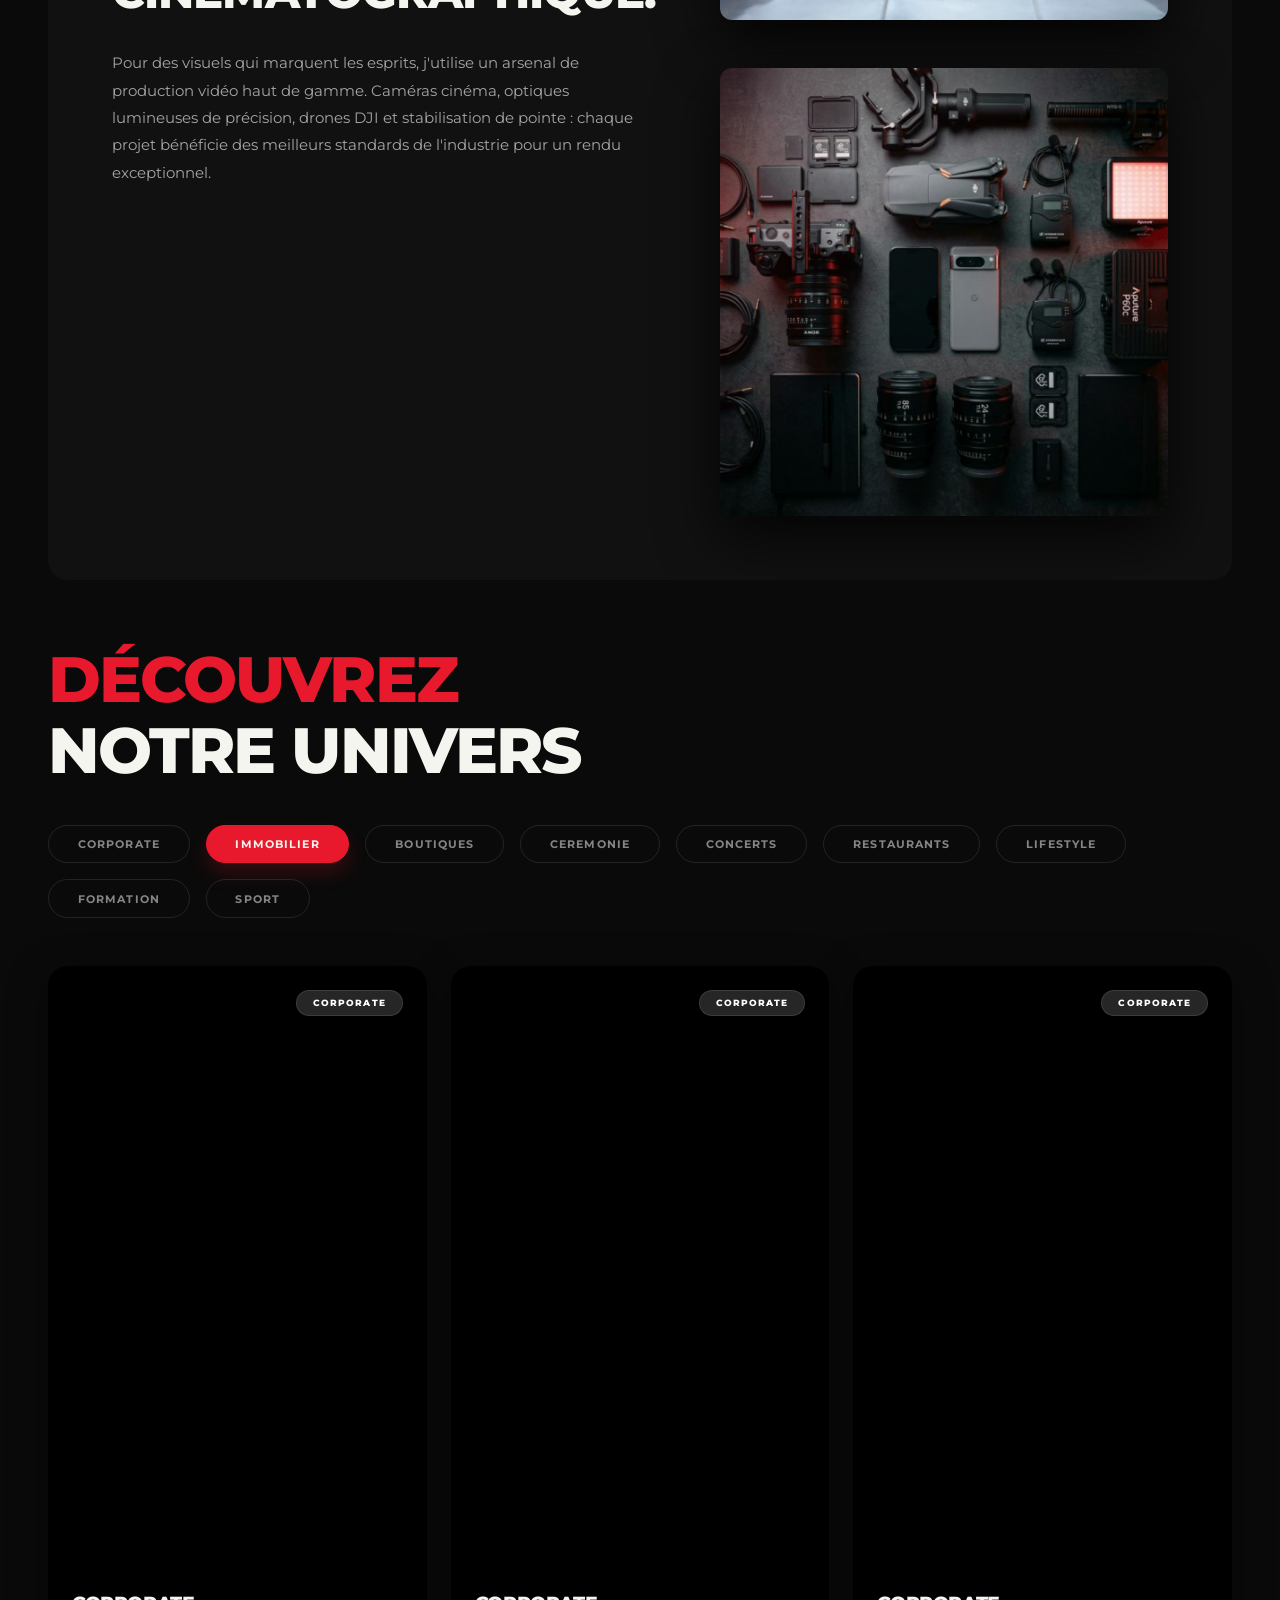
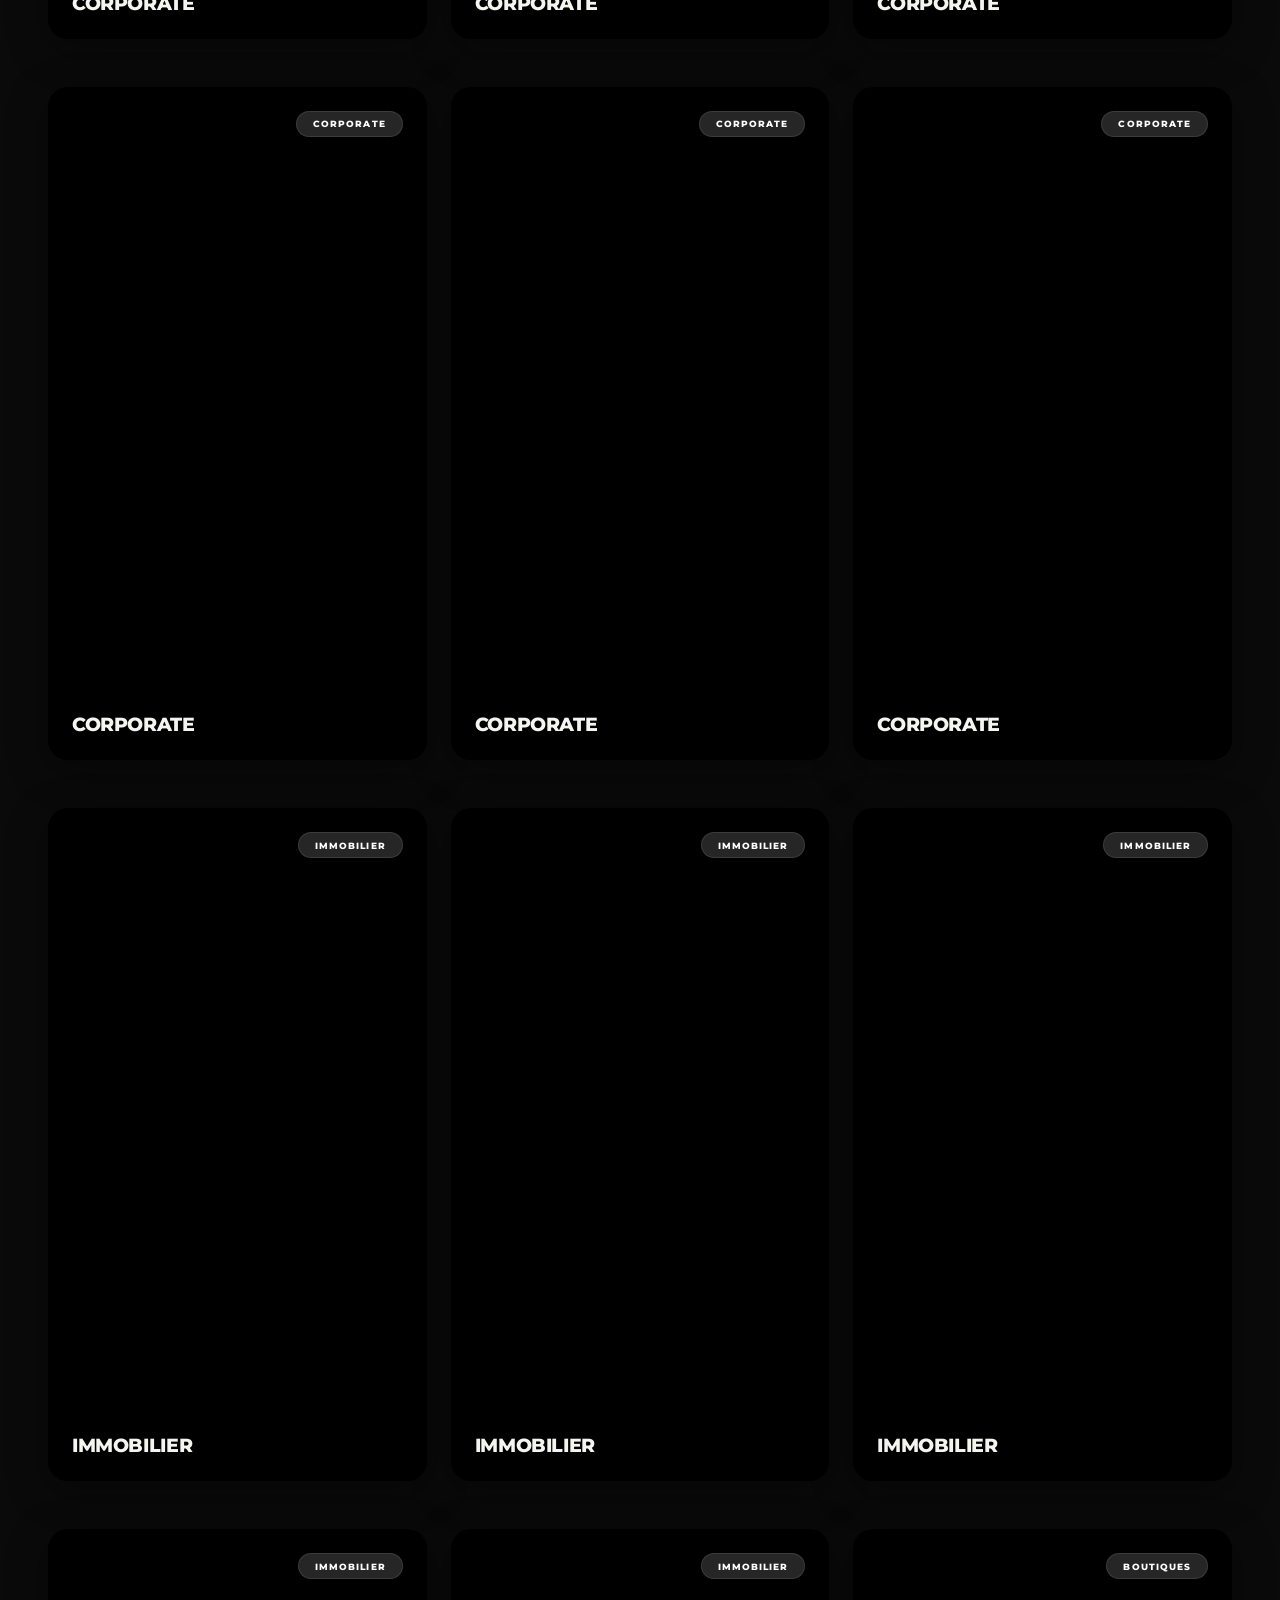
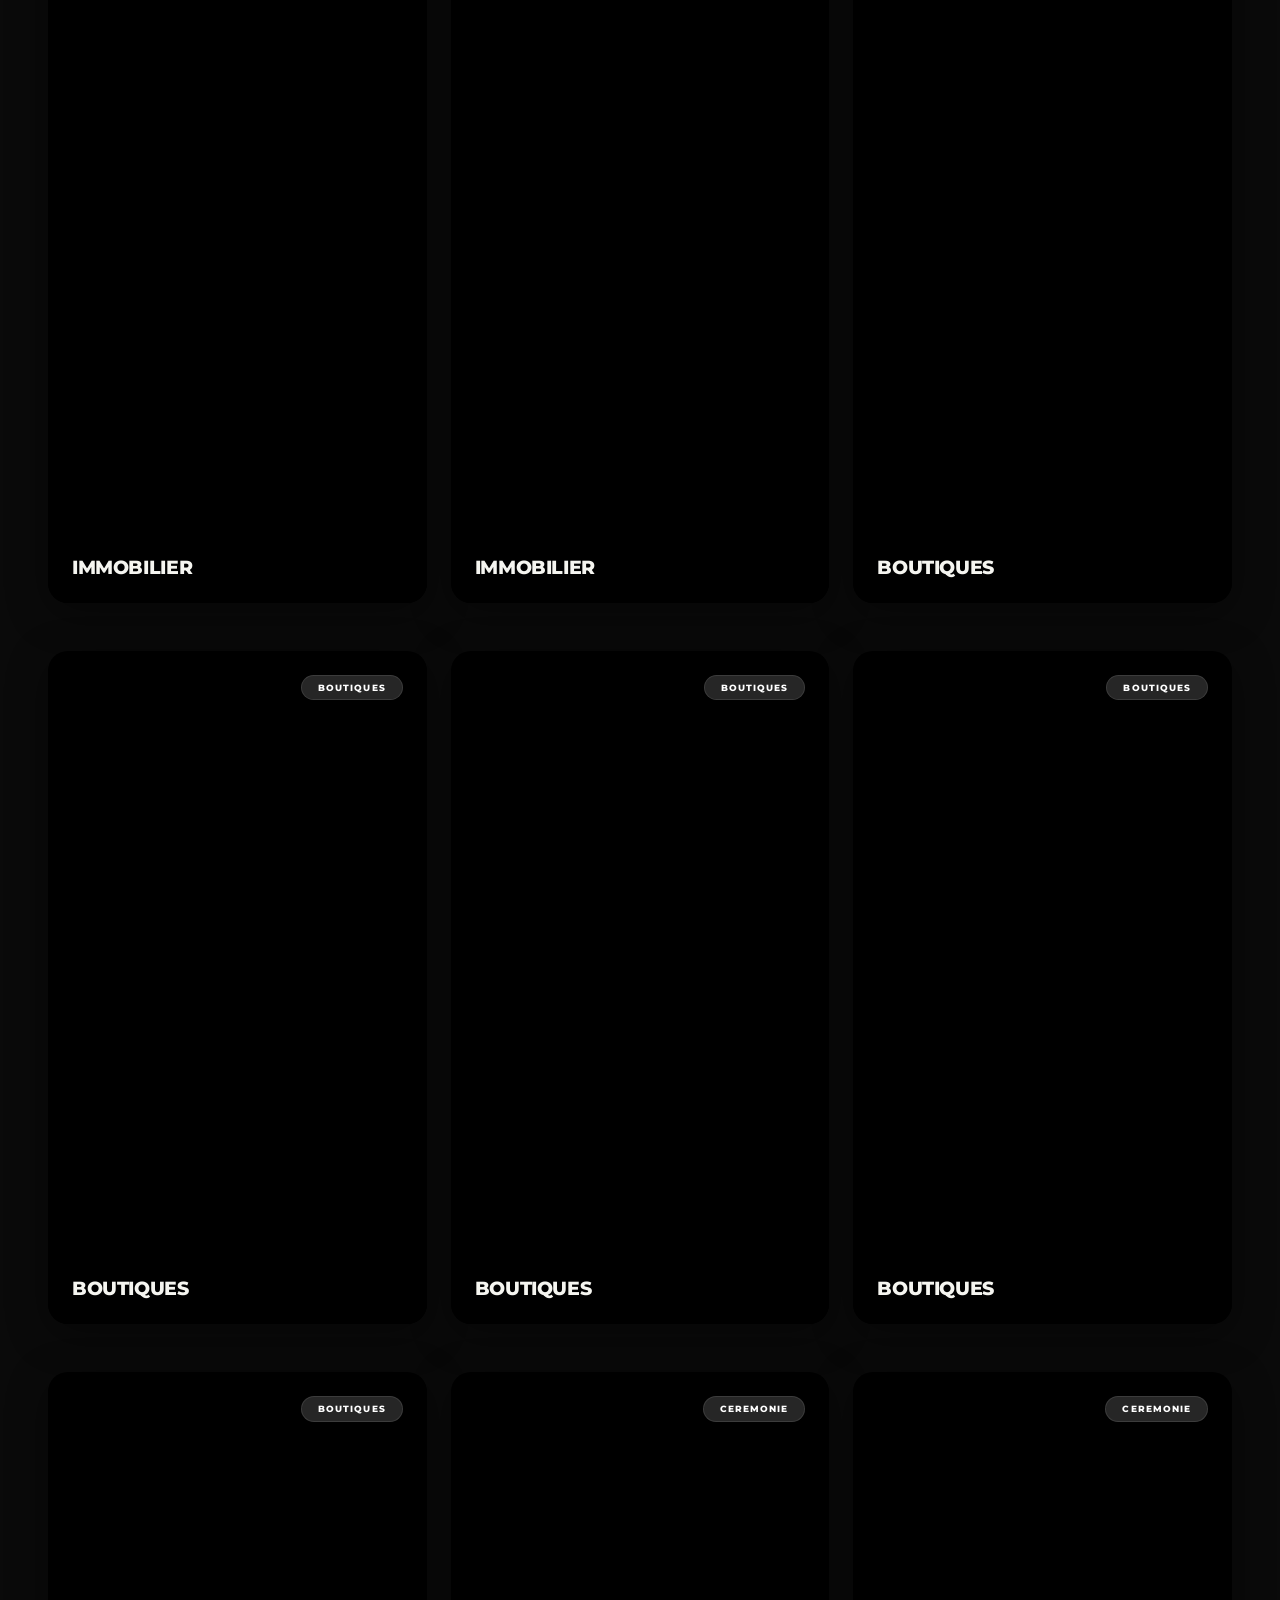
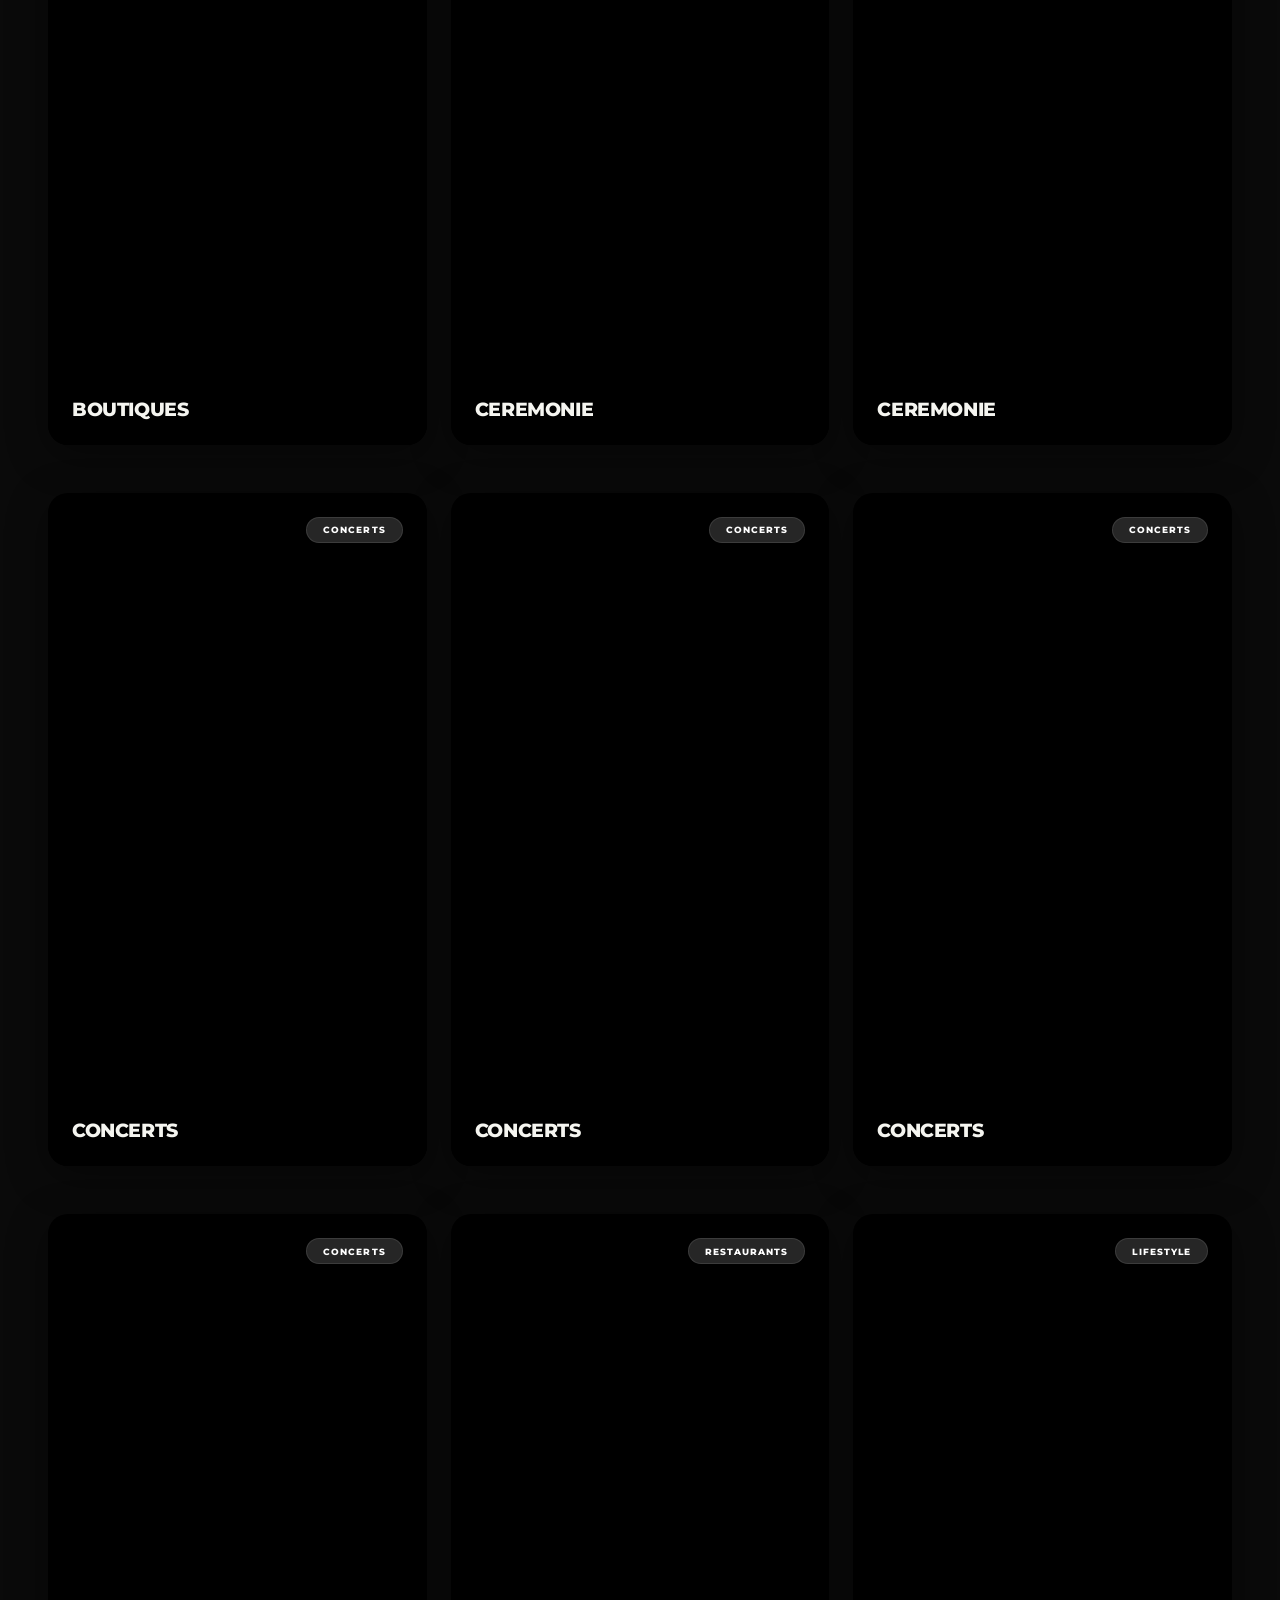
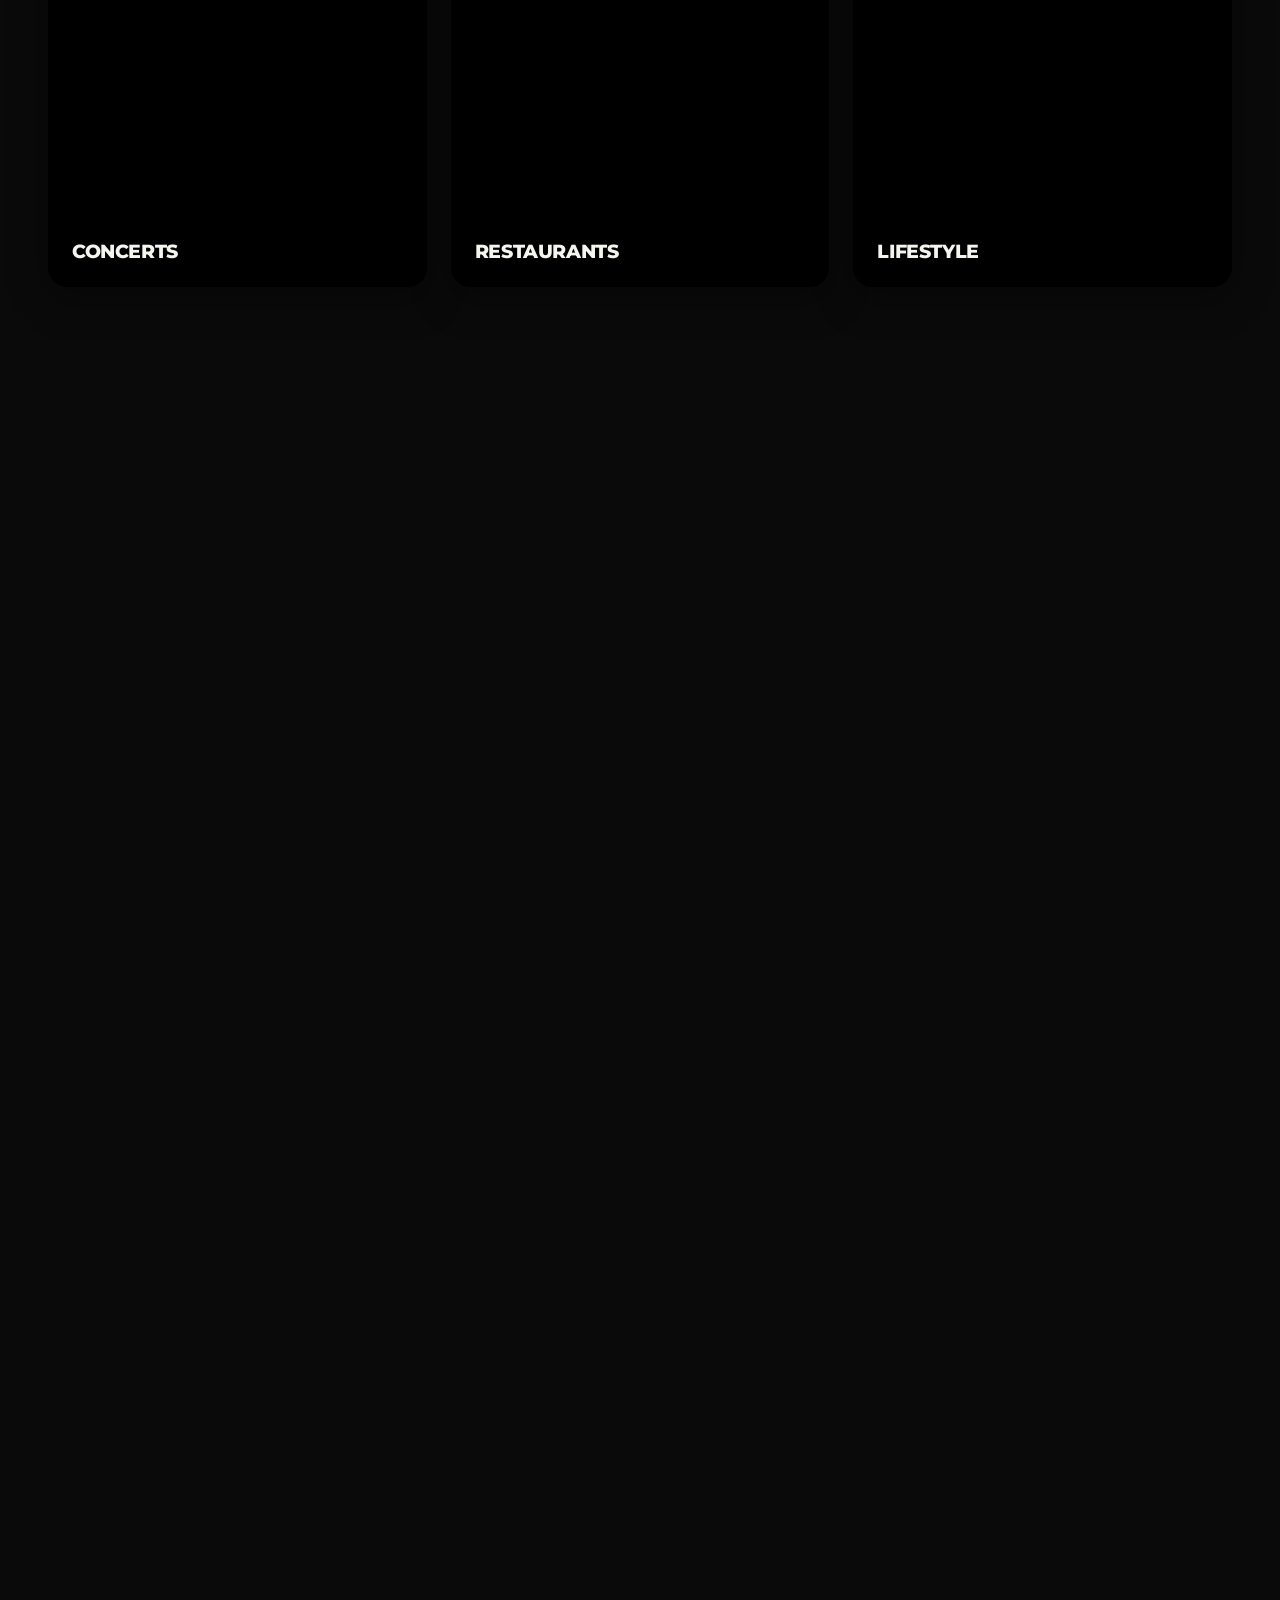
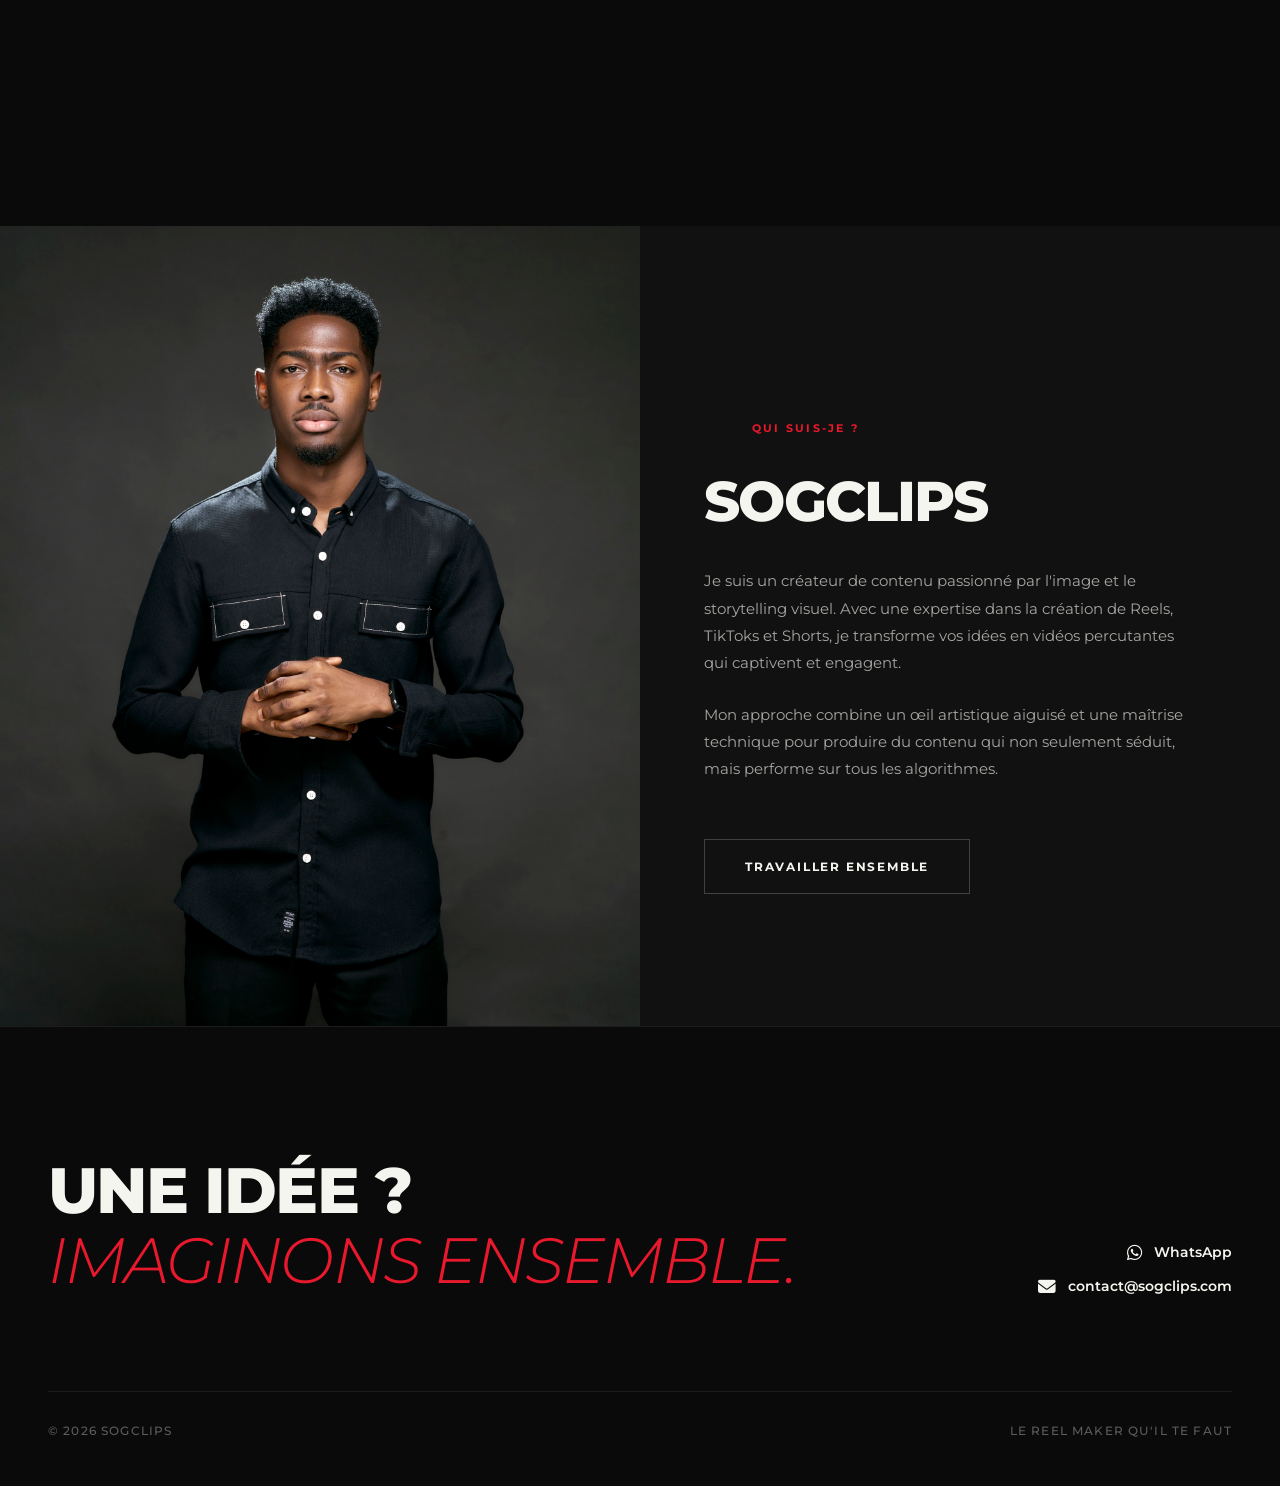
==== commit 3cb402db: "Optimize images: Convert heavy PNGs (200MB total) to light JPEGs (3MB total)" ====
--- a/index.html
+++ b/index.html
@@ -72,10 +72,10 @@
             </div>
             <div class="gear-image-stack">
                 <div class="gear-image">
-                    <img src="mes photos/IMG_5644.PNG" alt="Appareils SOGCLIPS">
+                    <img src="mes photos/IMG_5644.jpg" alt="Appareils SOGCLIPS">
                 </div>
                 <div class="gear-image">
-                    <img src="gear.png" alt="Matériel Vidéo Professionnel SOGCLIPS">
+                    <img src="gear.jpg" alt="Matériel Vidéo Professionnel SOGCLIPS">
                 </div>
             </div>
         </div>
@@ -706,7 +706,7 @@
     <!-- About (Qui sommes nous style) -->
     <section class="about" id="about">
         <div class="about-portrait">
-            <img src="mes photos/IMG_5647.PNG" alt="Sogclips — Reel Maker">
+            <img src="mes photos/IMG_5647.jpg" alt="Sogclips — Reel Maker">
         </div>
         <div class="about-content">
             <div class="about-label">QUI SUIS-JE ?</div>
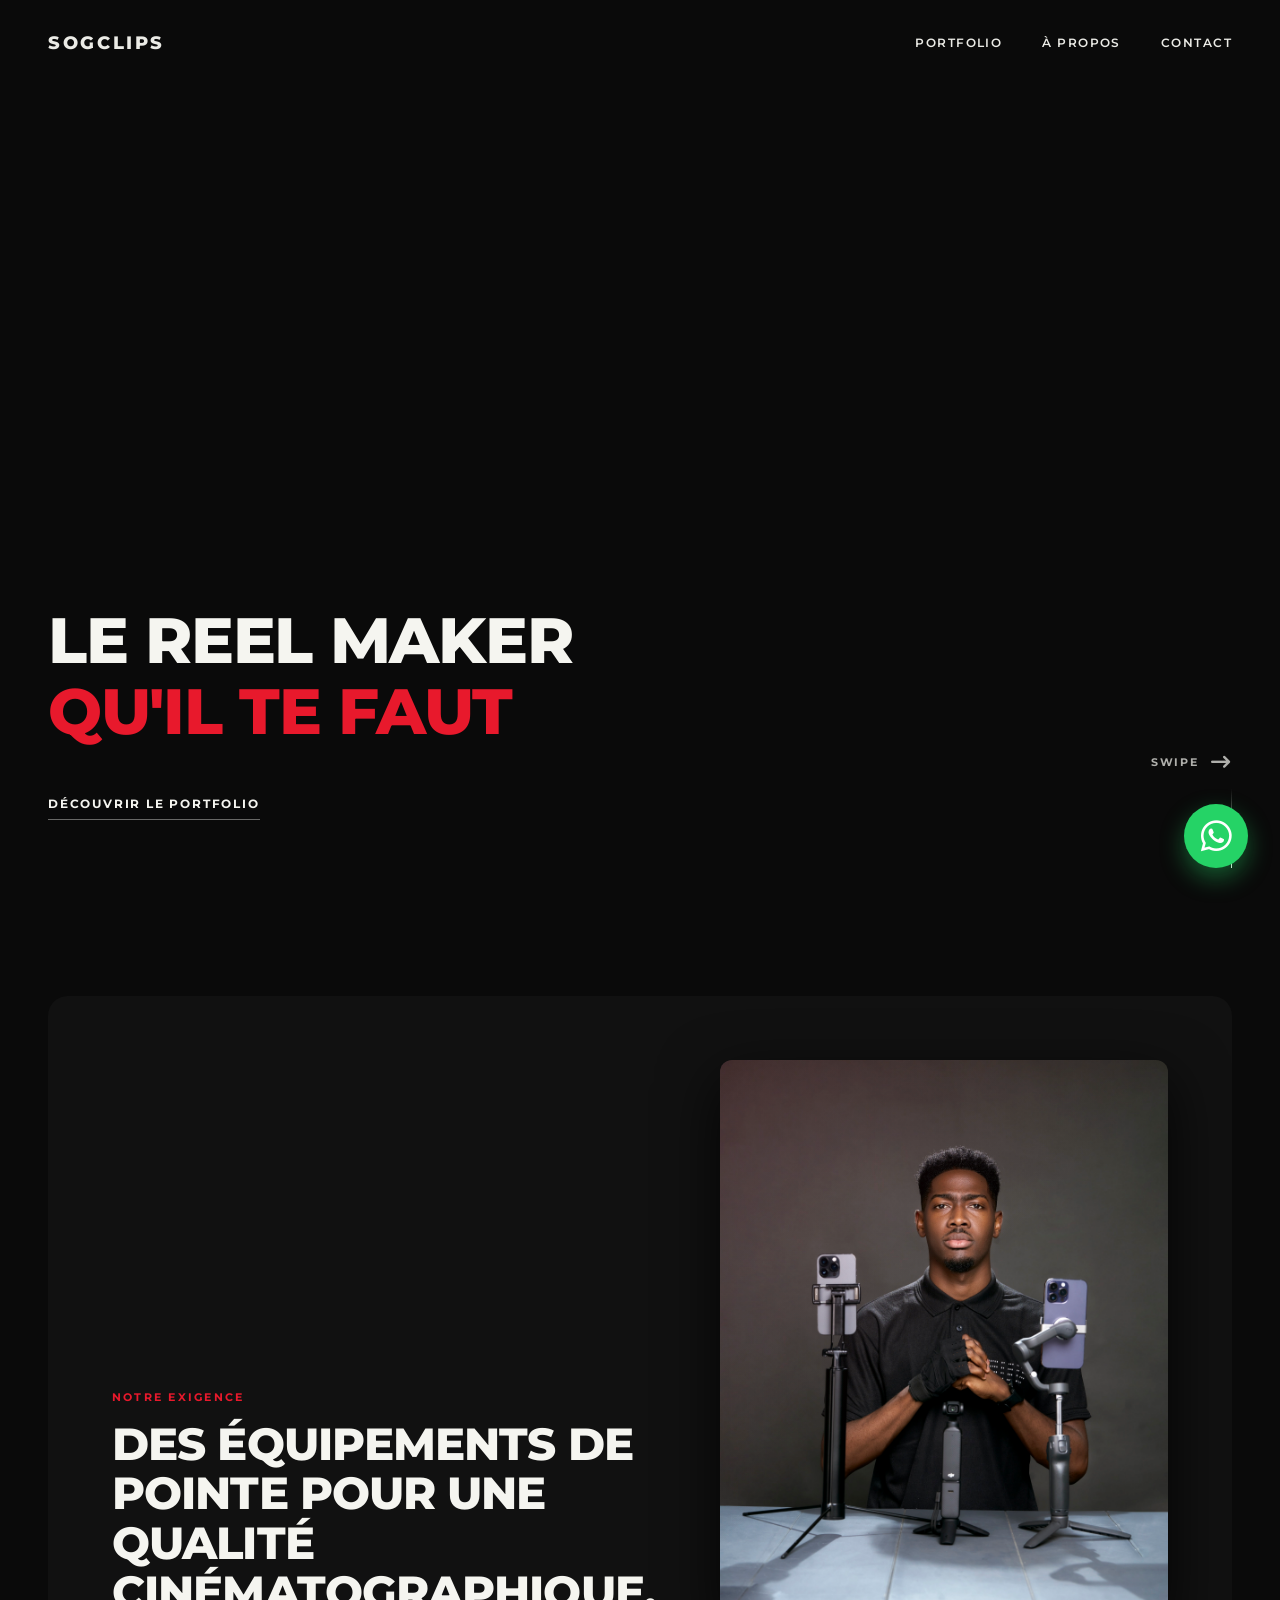
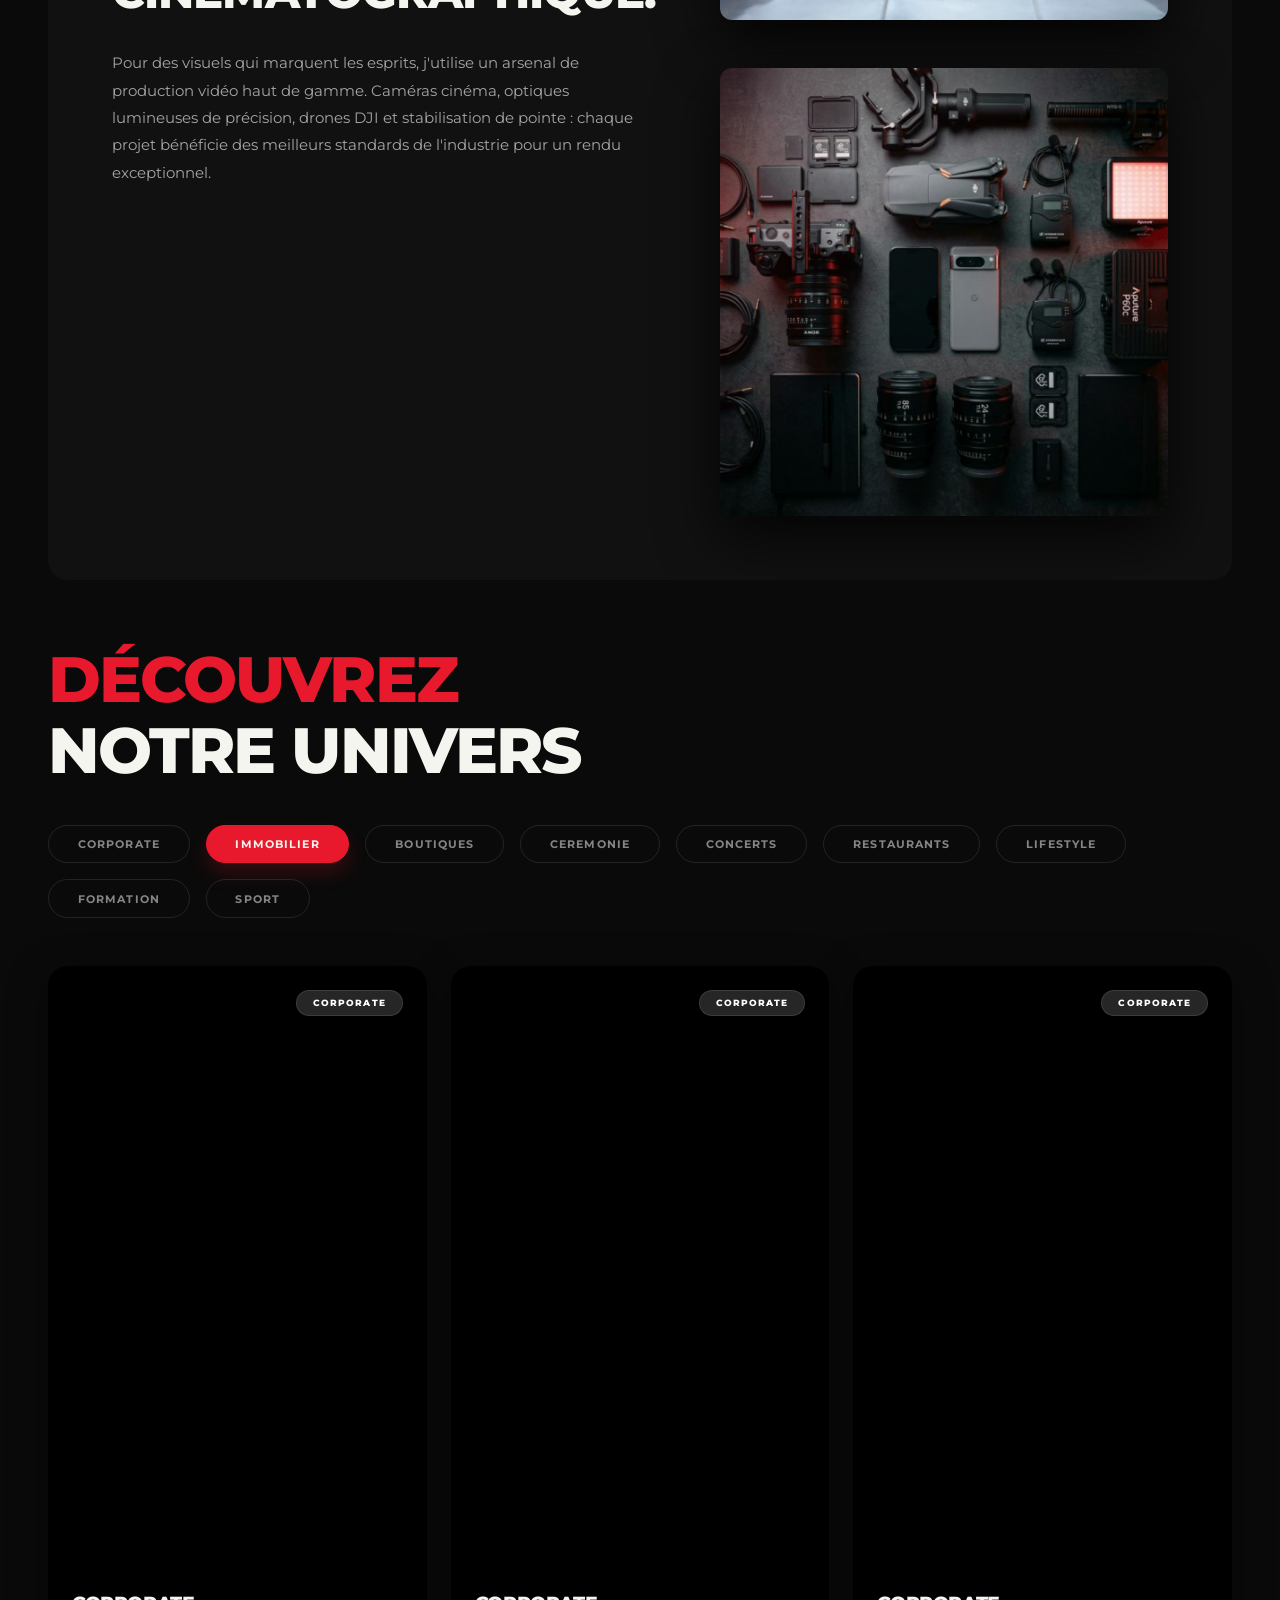
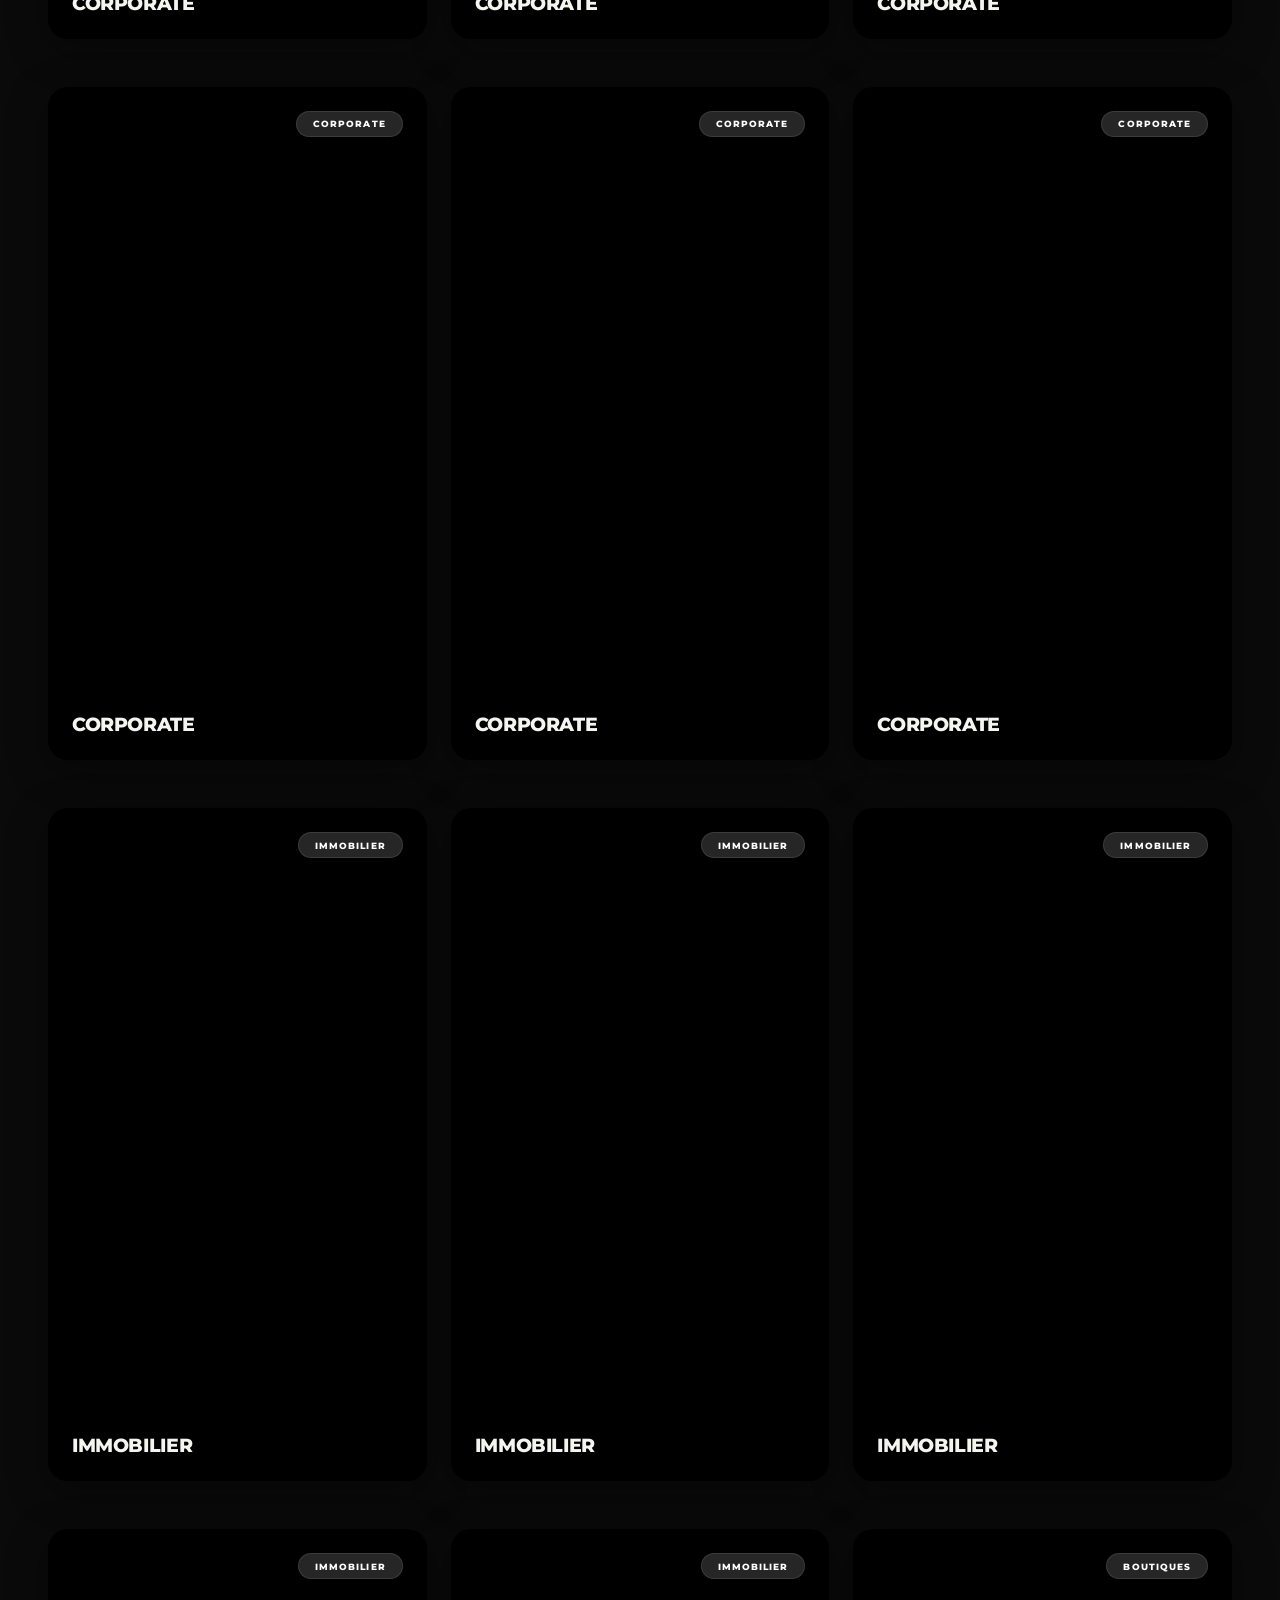
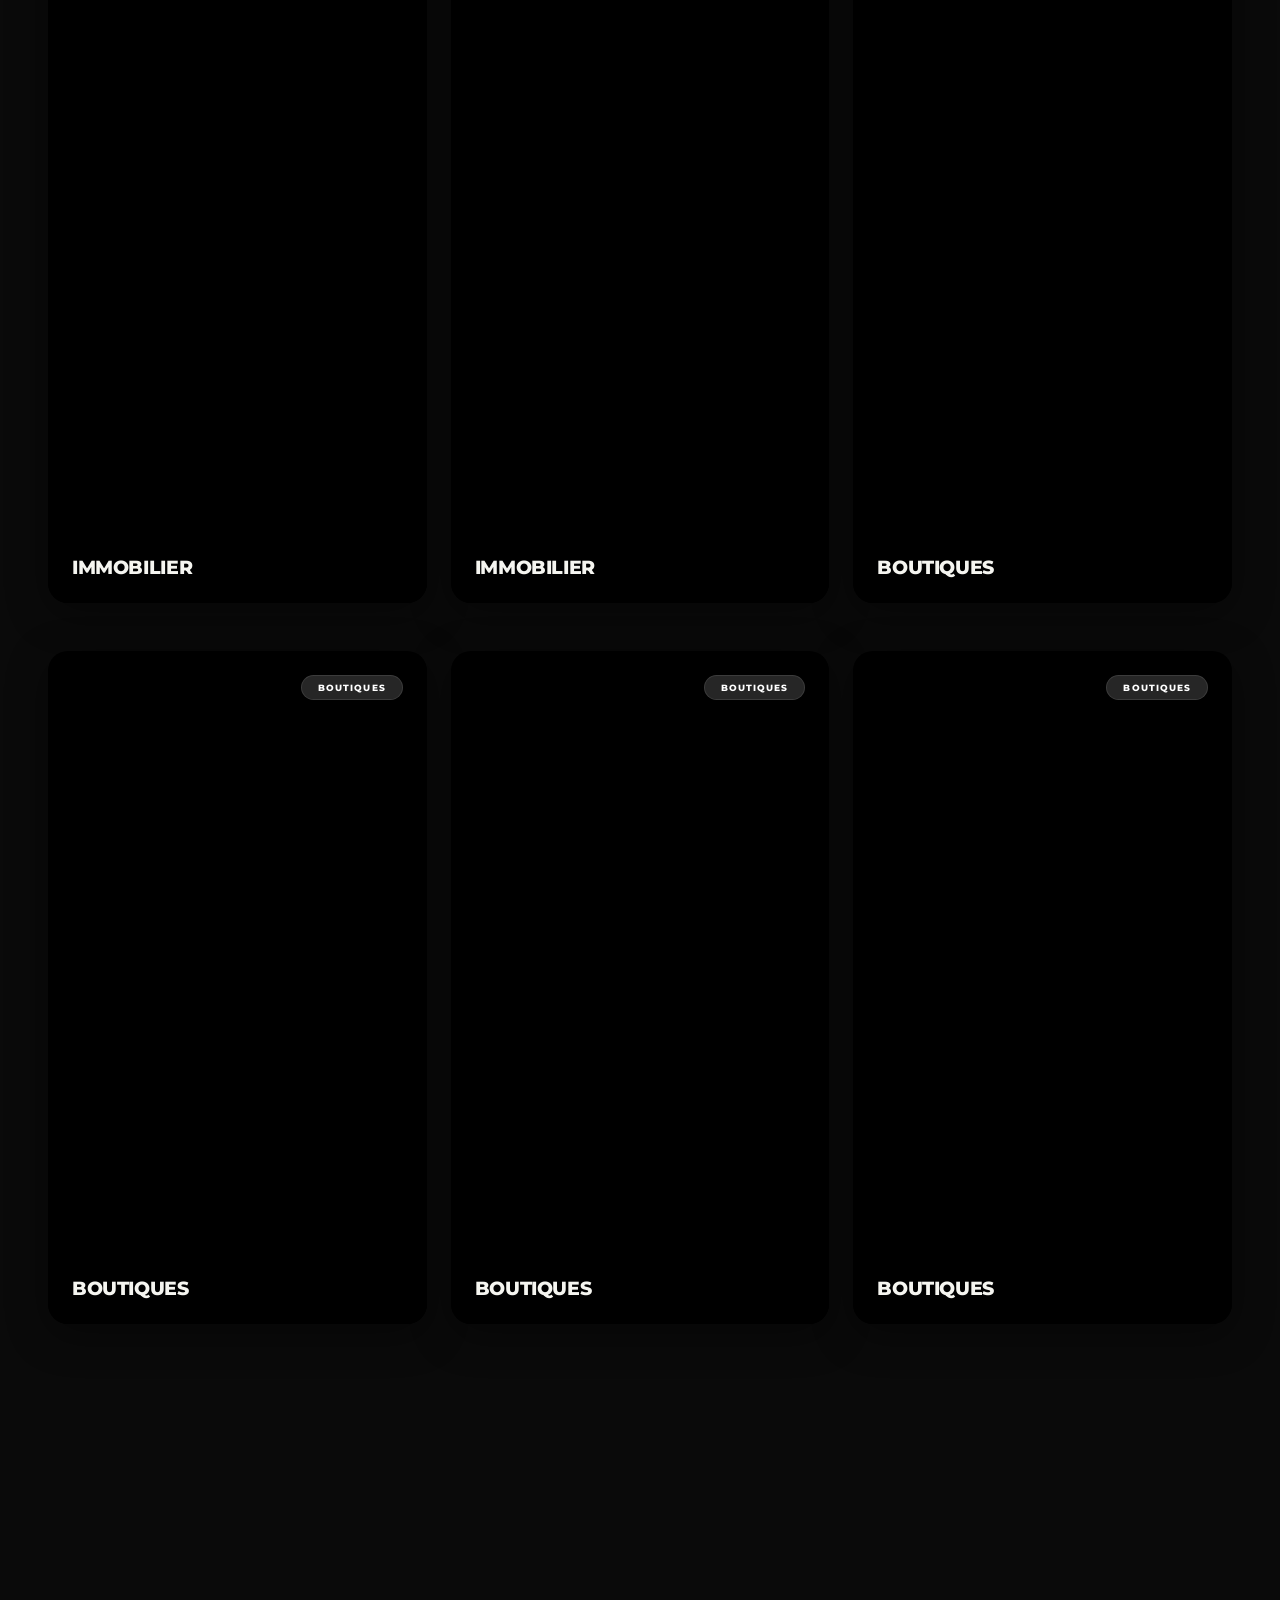
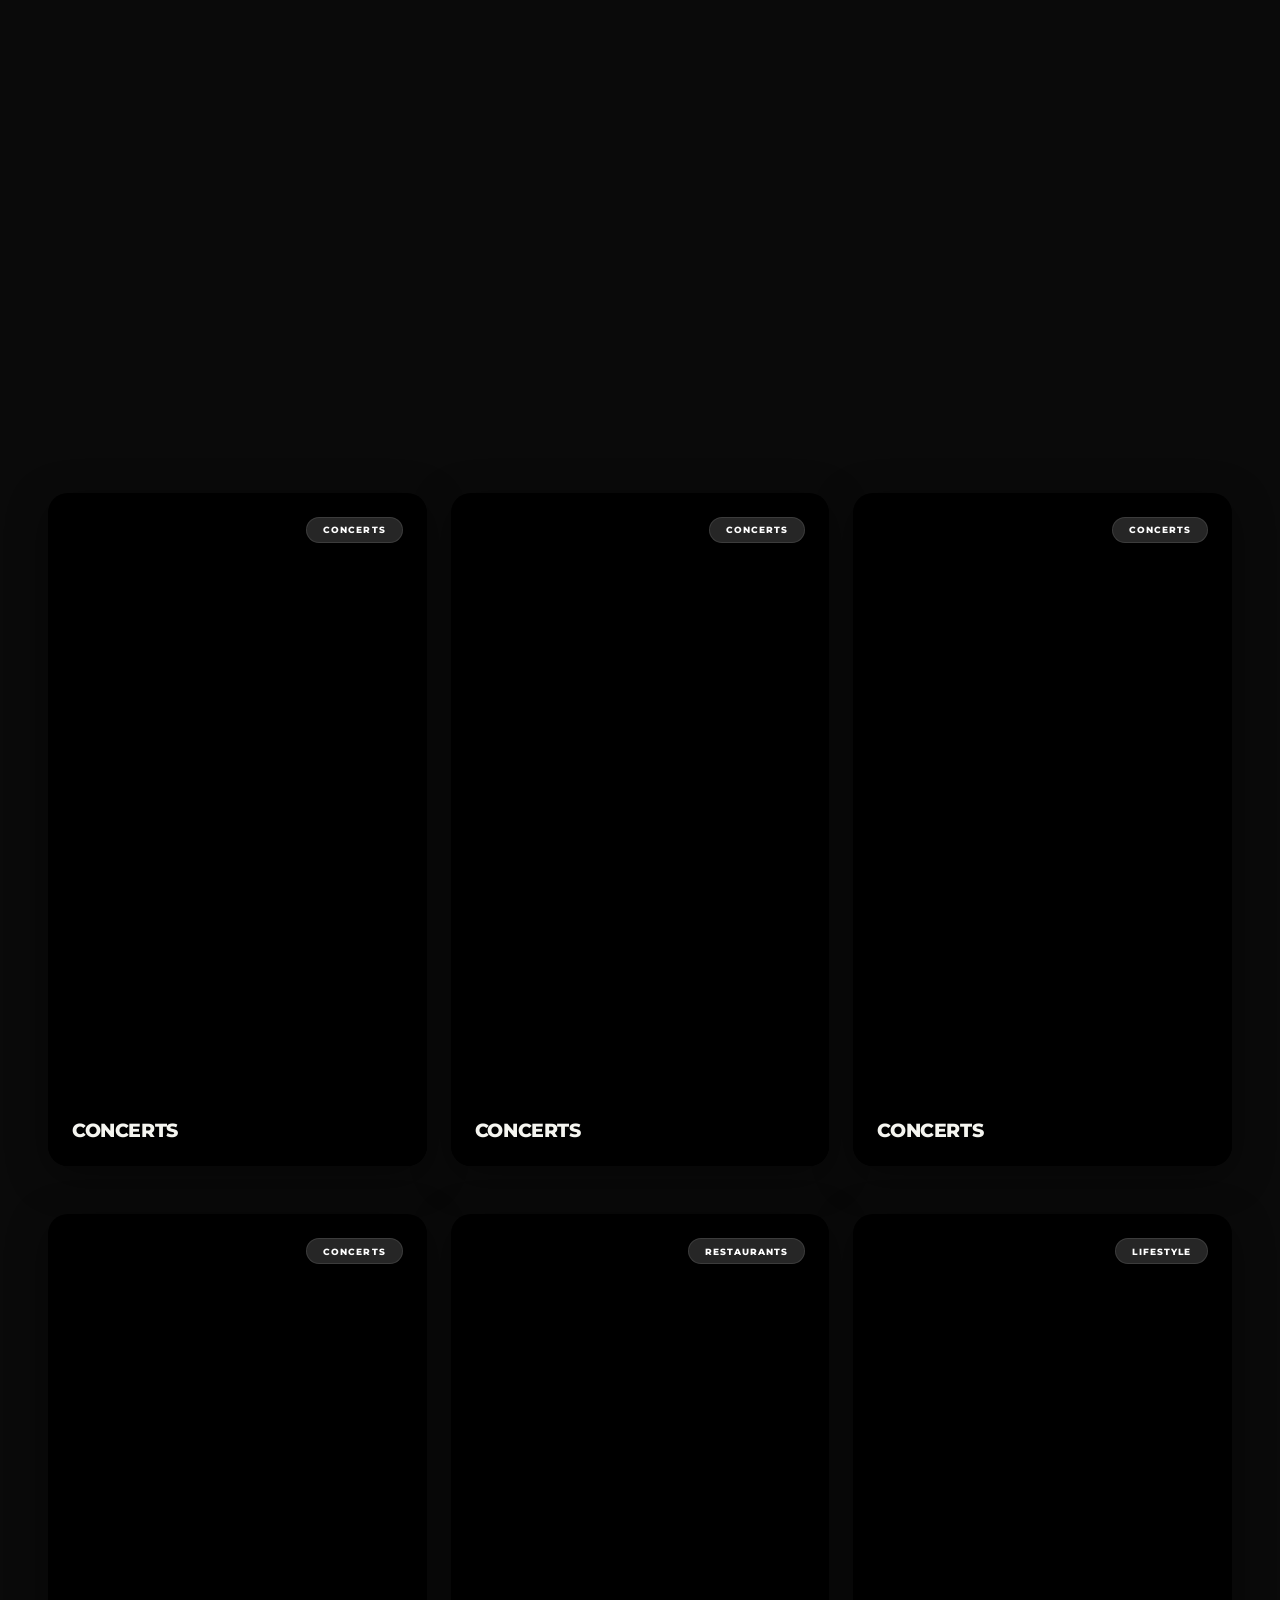
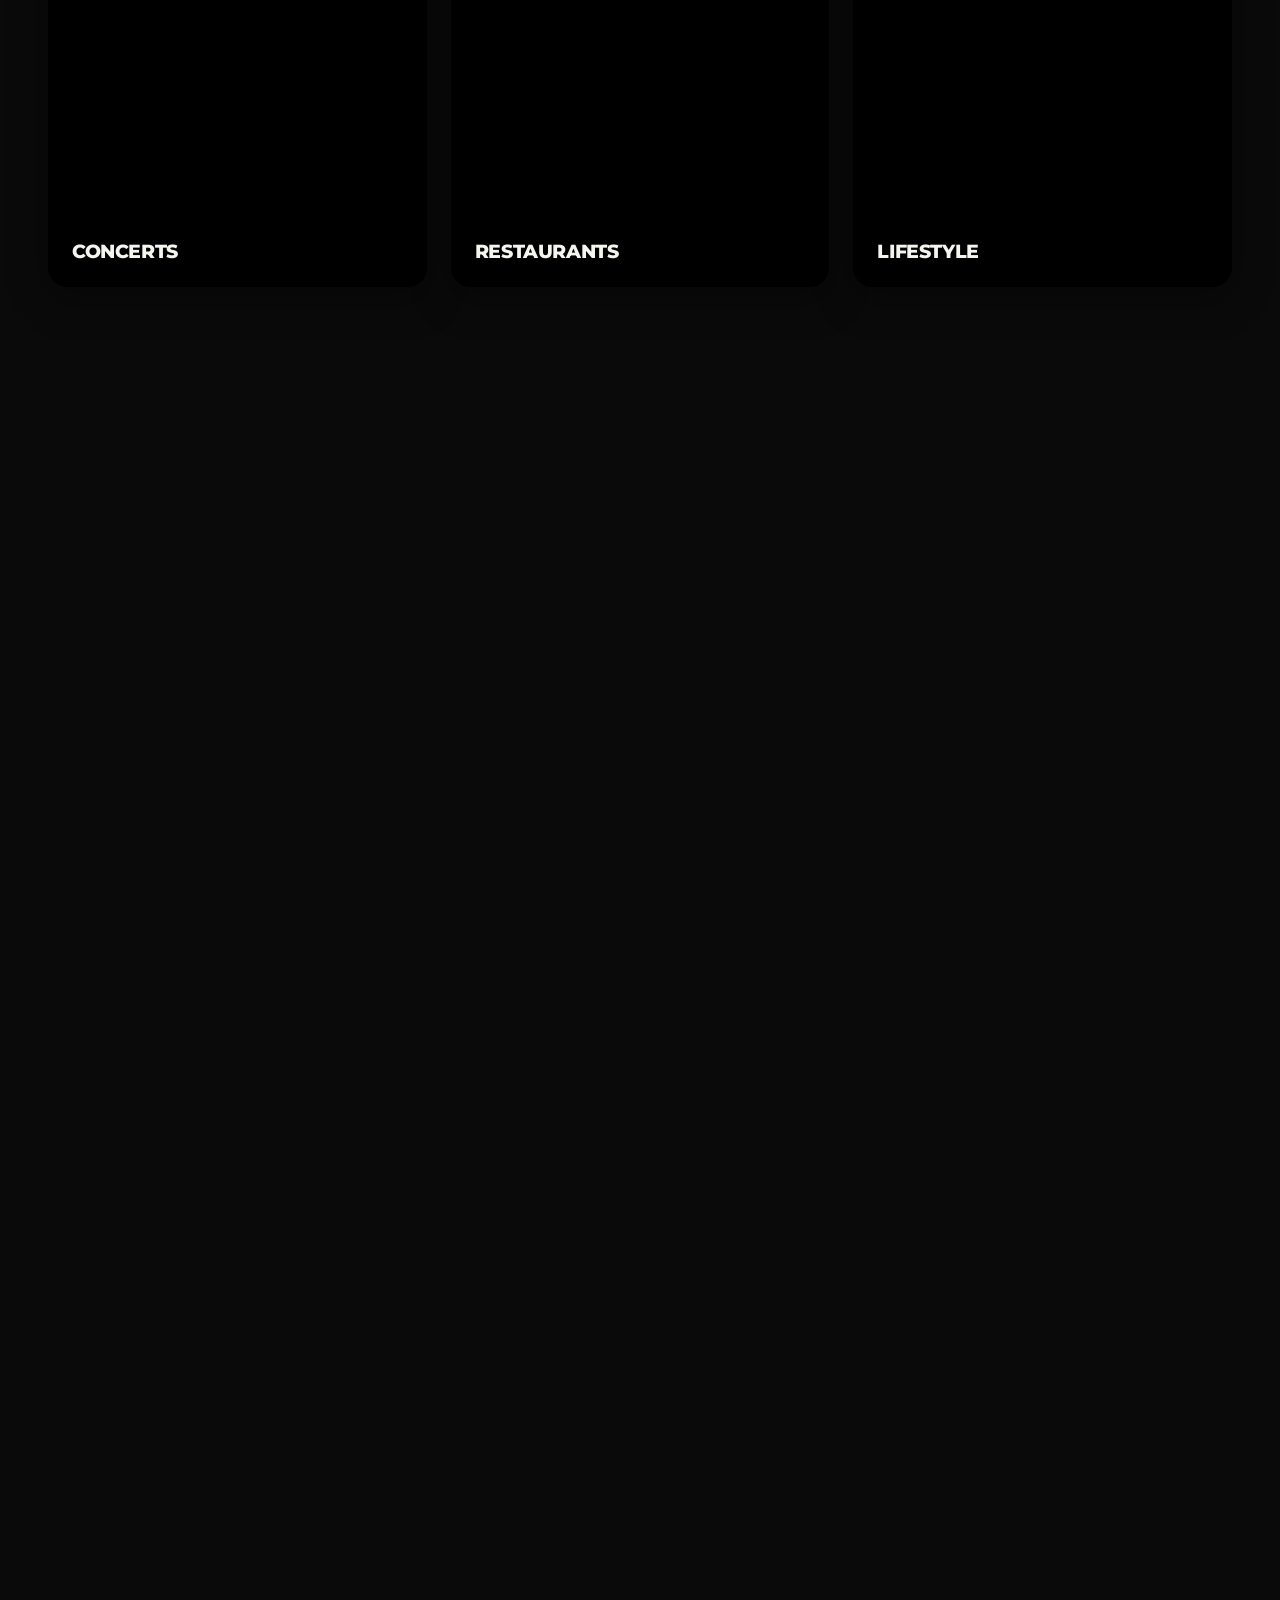
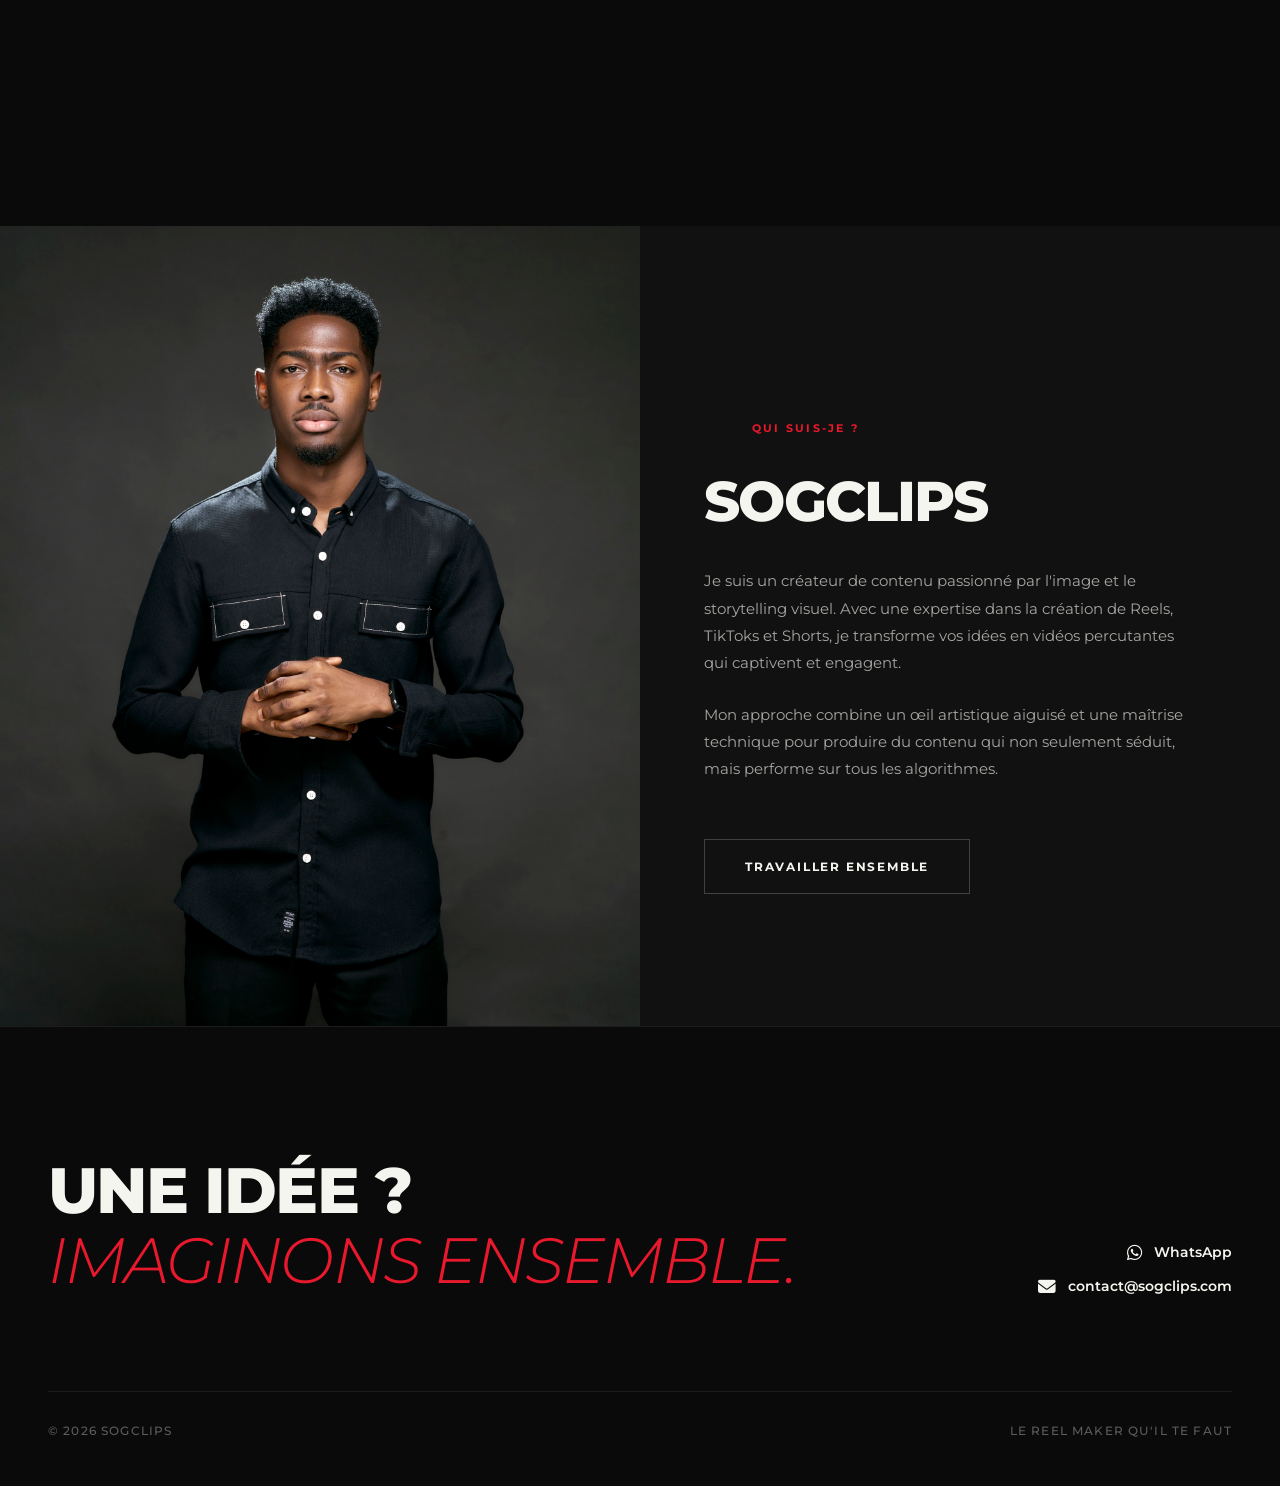
==== commit 5e37b3e5: "🚀 Compress all videos for fast web loading (774MB → 298MB, 62% reduction)" ====
--- a/index.html
+++ b/index.html
@@ -108,7 +108,7 @@
                     muted
                     loop
                     playsinline
-                    src="CORPORATE/VLOG%20MISISON%20OUAGA.mov#t=0.1">
+                    src="CORPORATE/VLOG%20MISISON%20OUAGA.mp4#t=0.1">
                 </video>
                 <div class="card-overlay">
                     <span class="card-tag">CORPORATE</span>
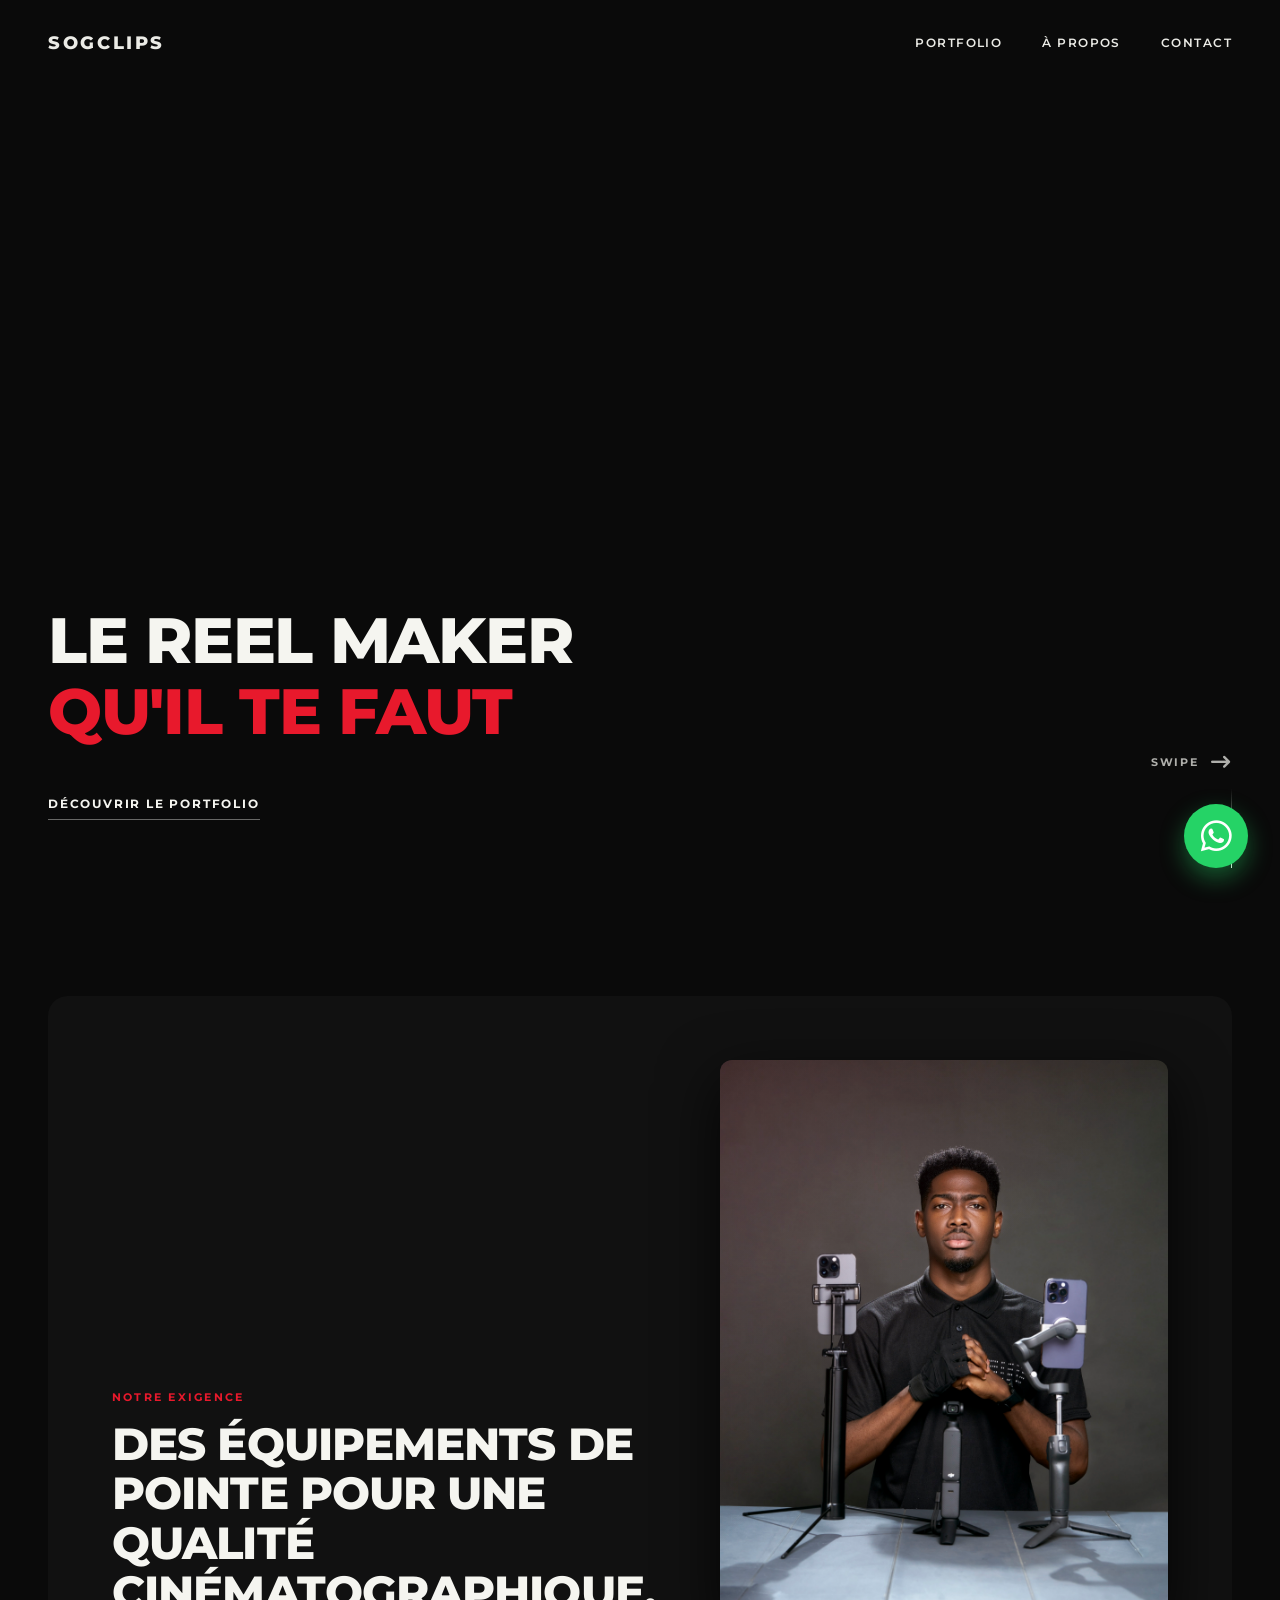
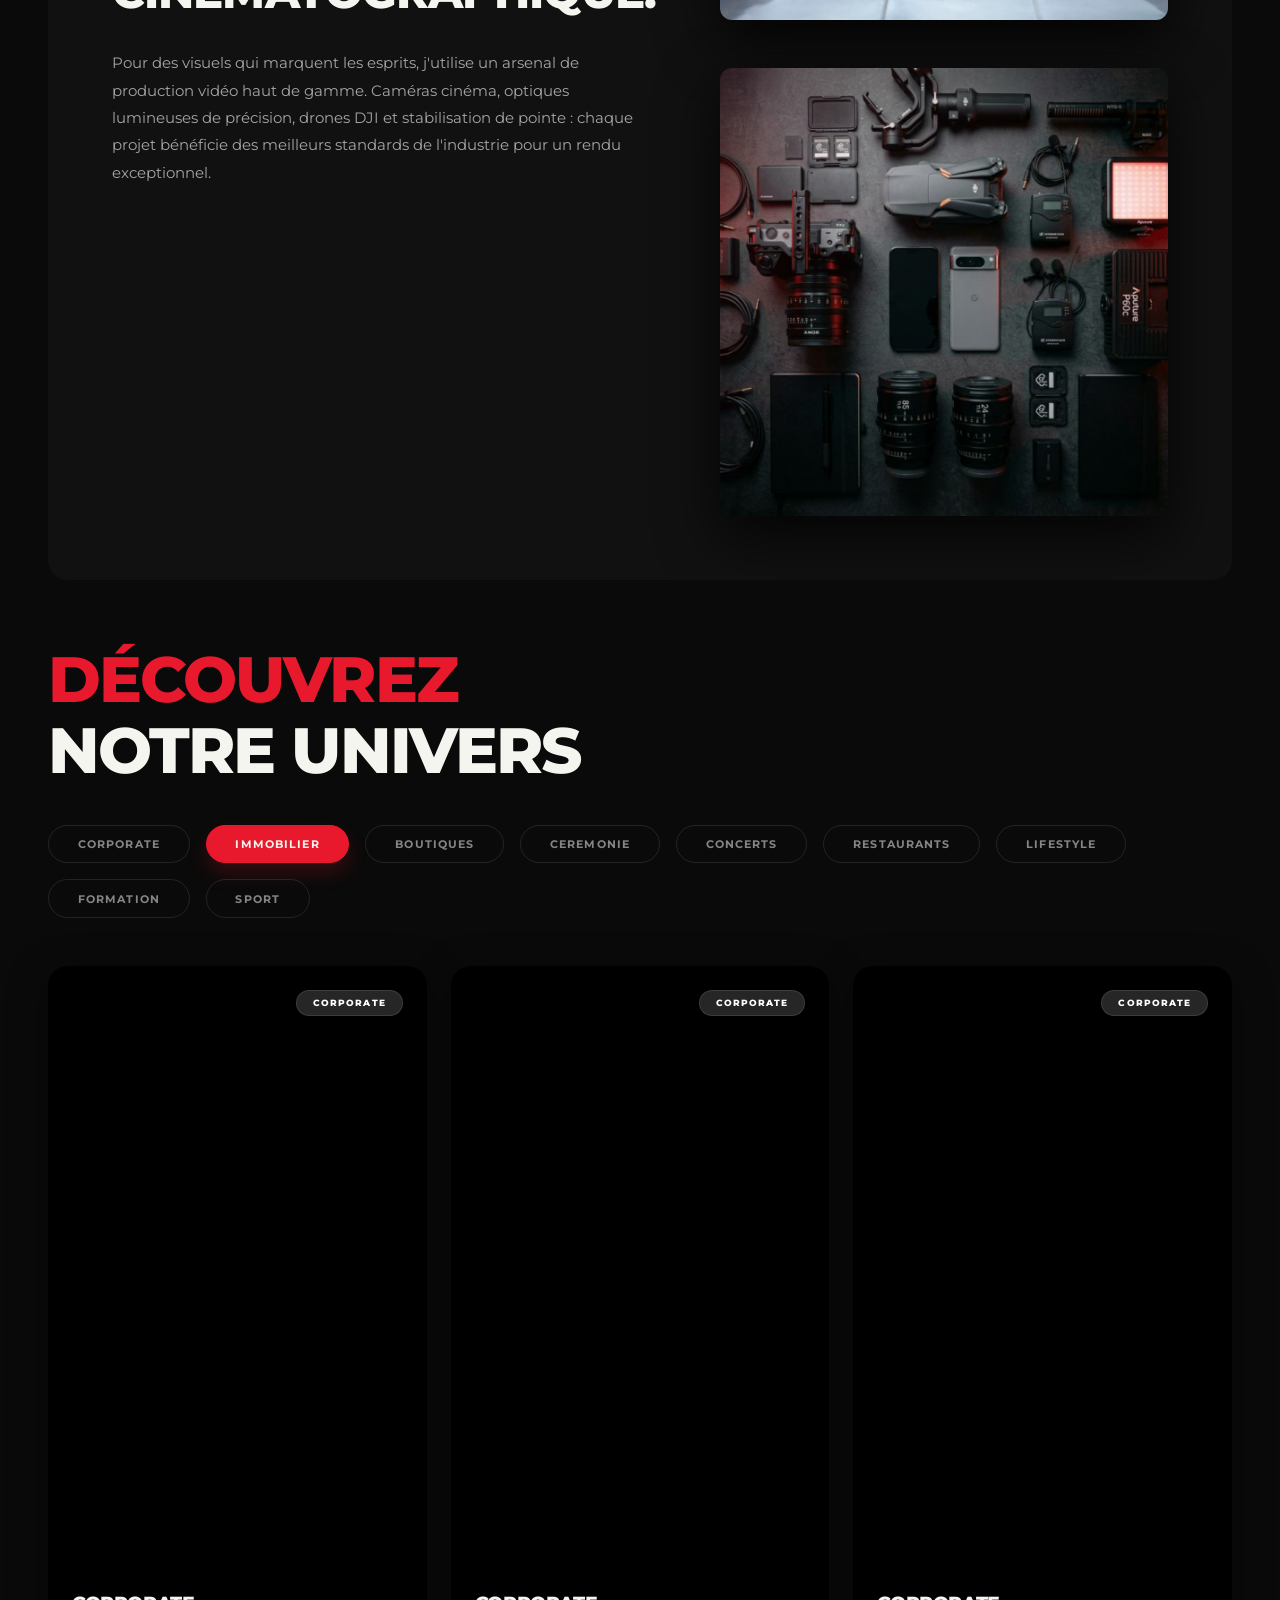
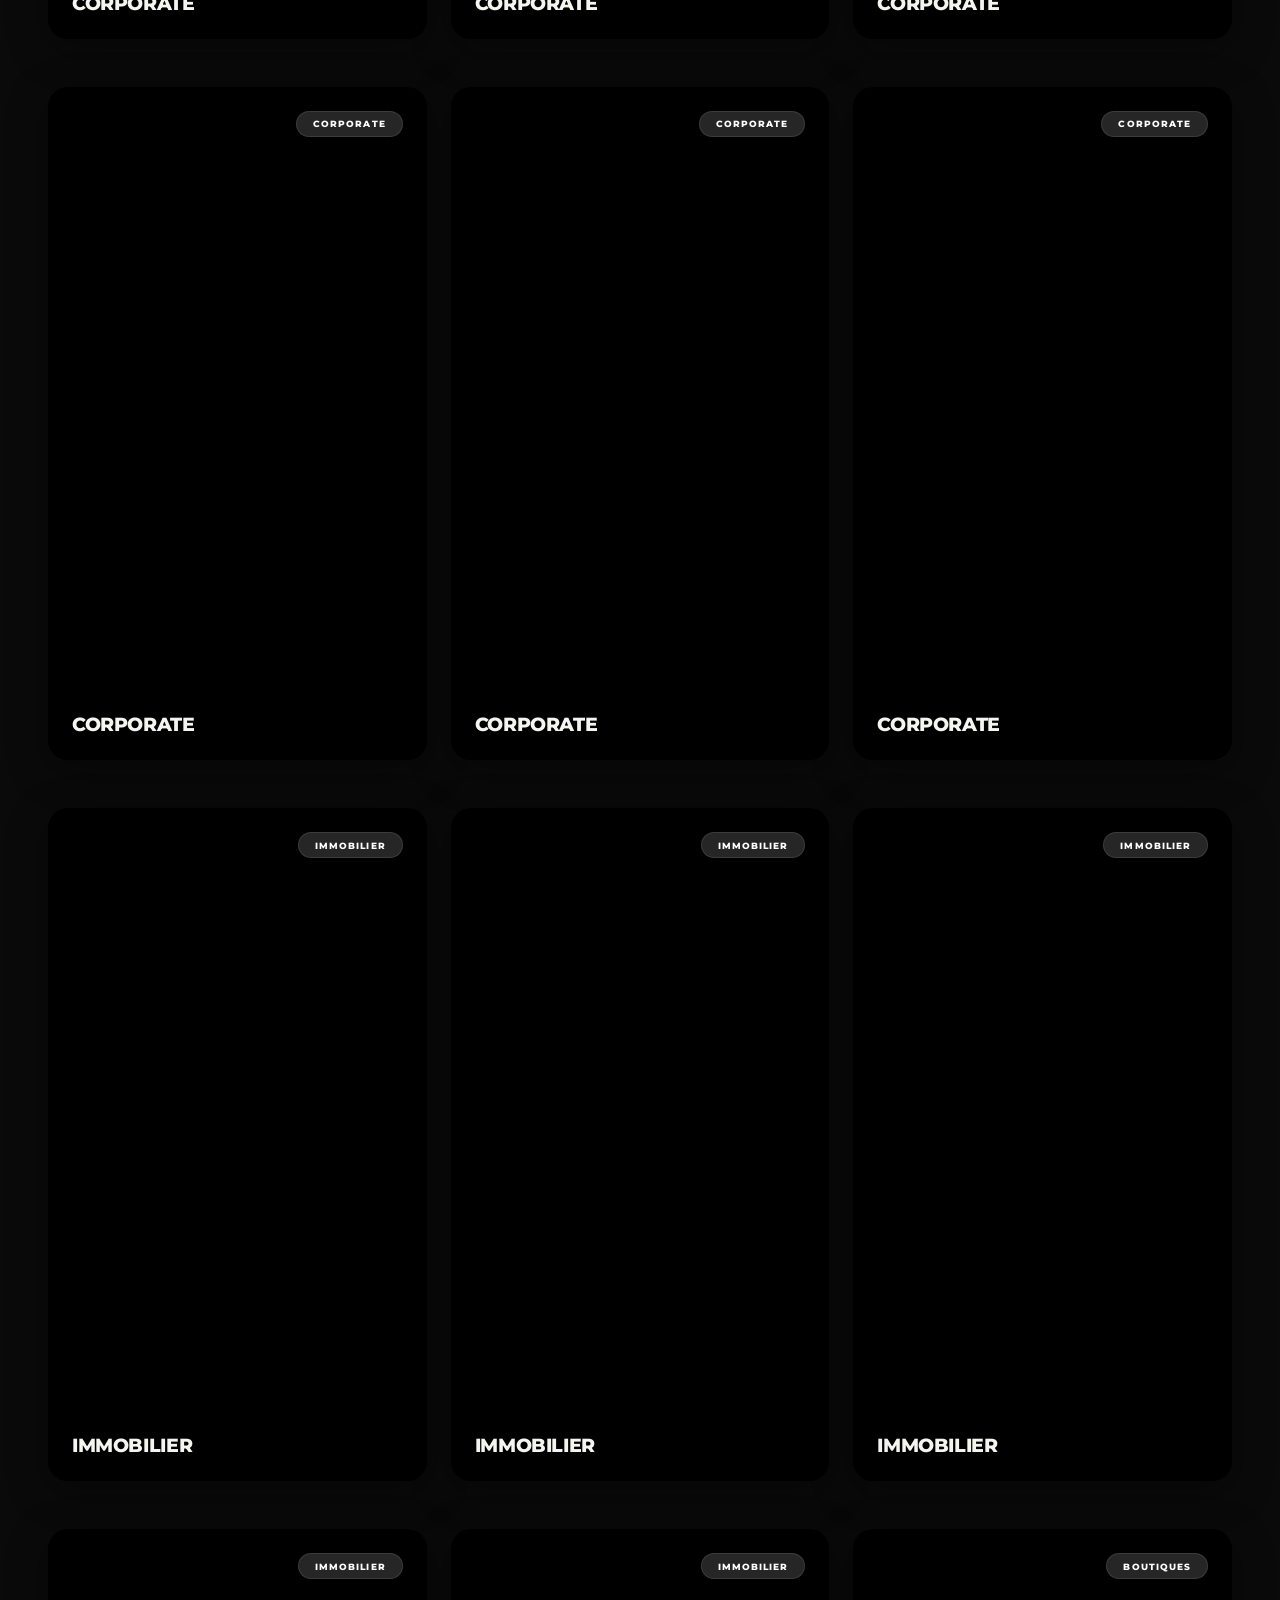
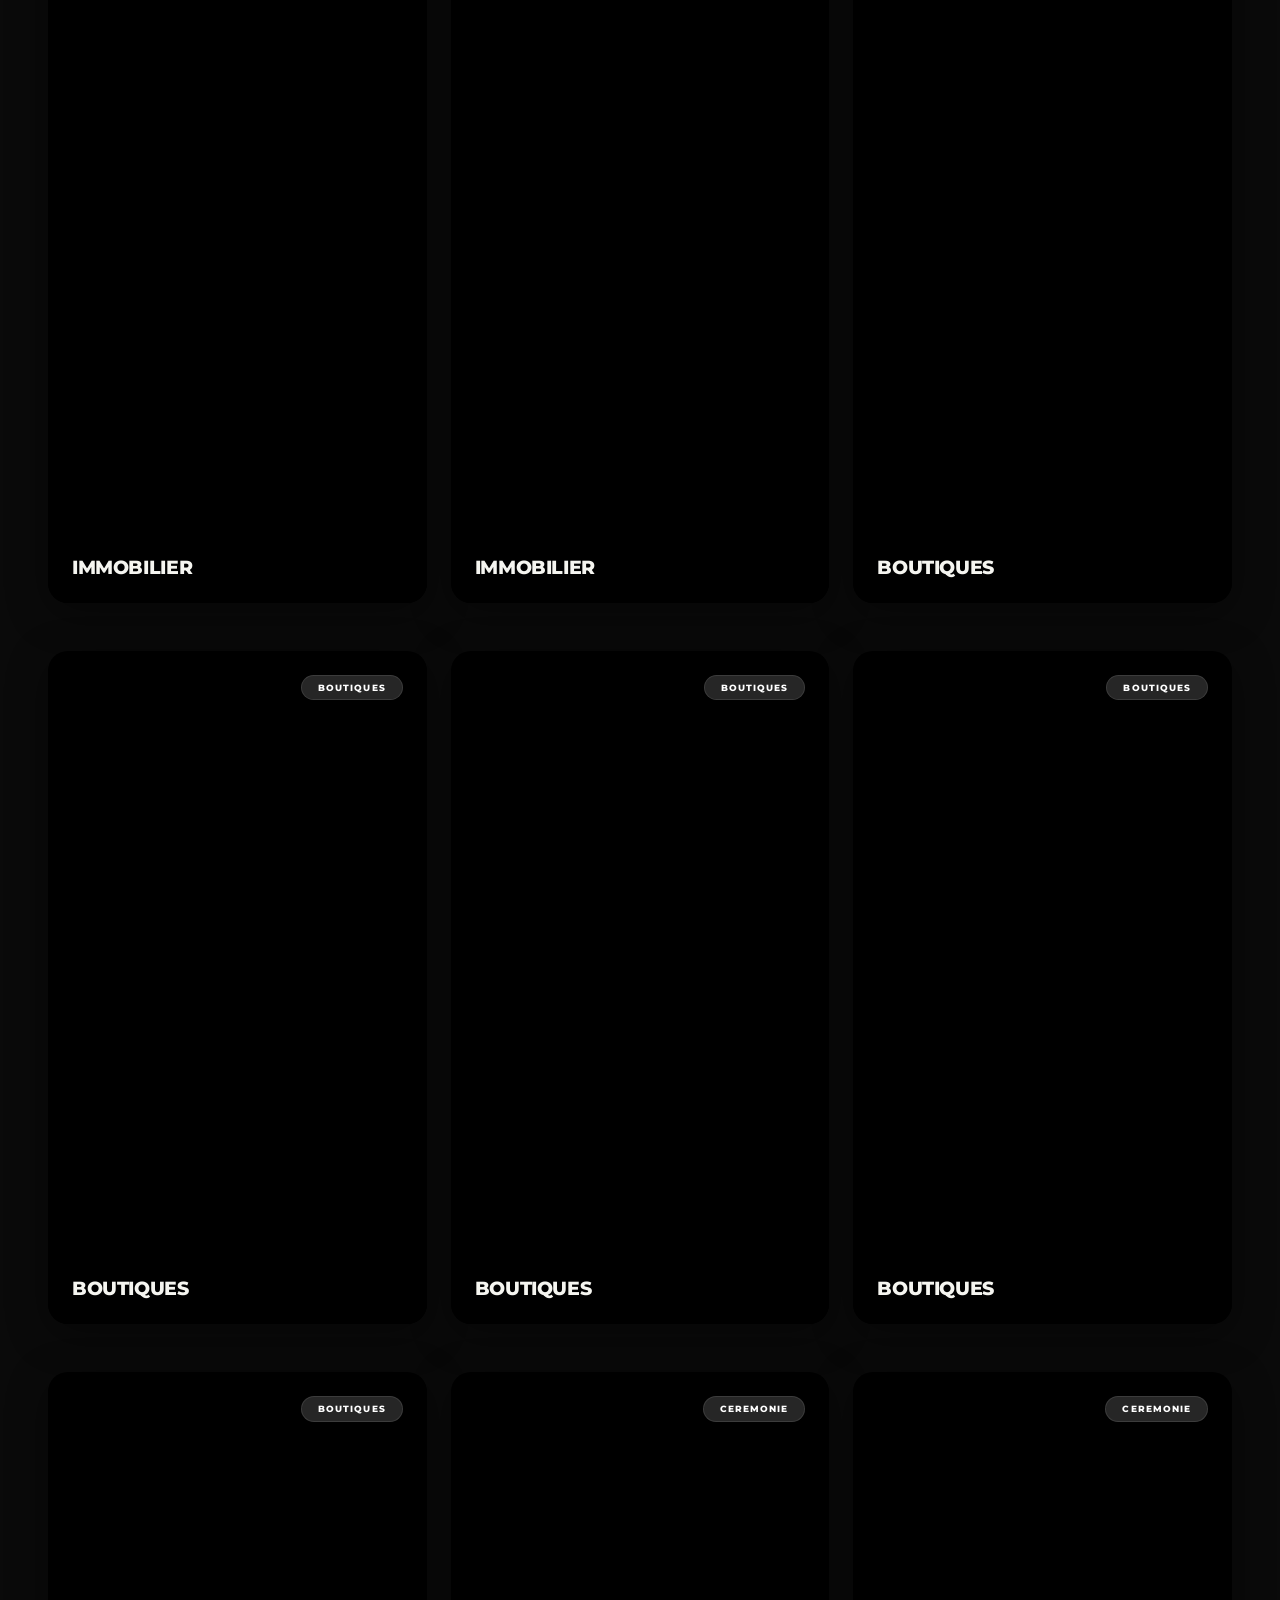
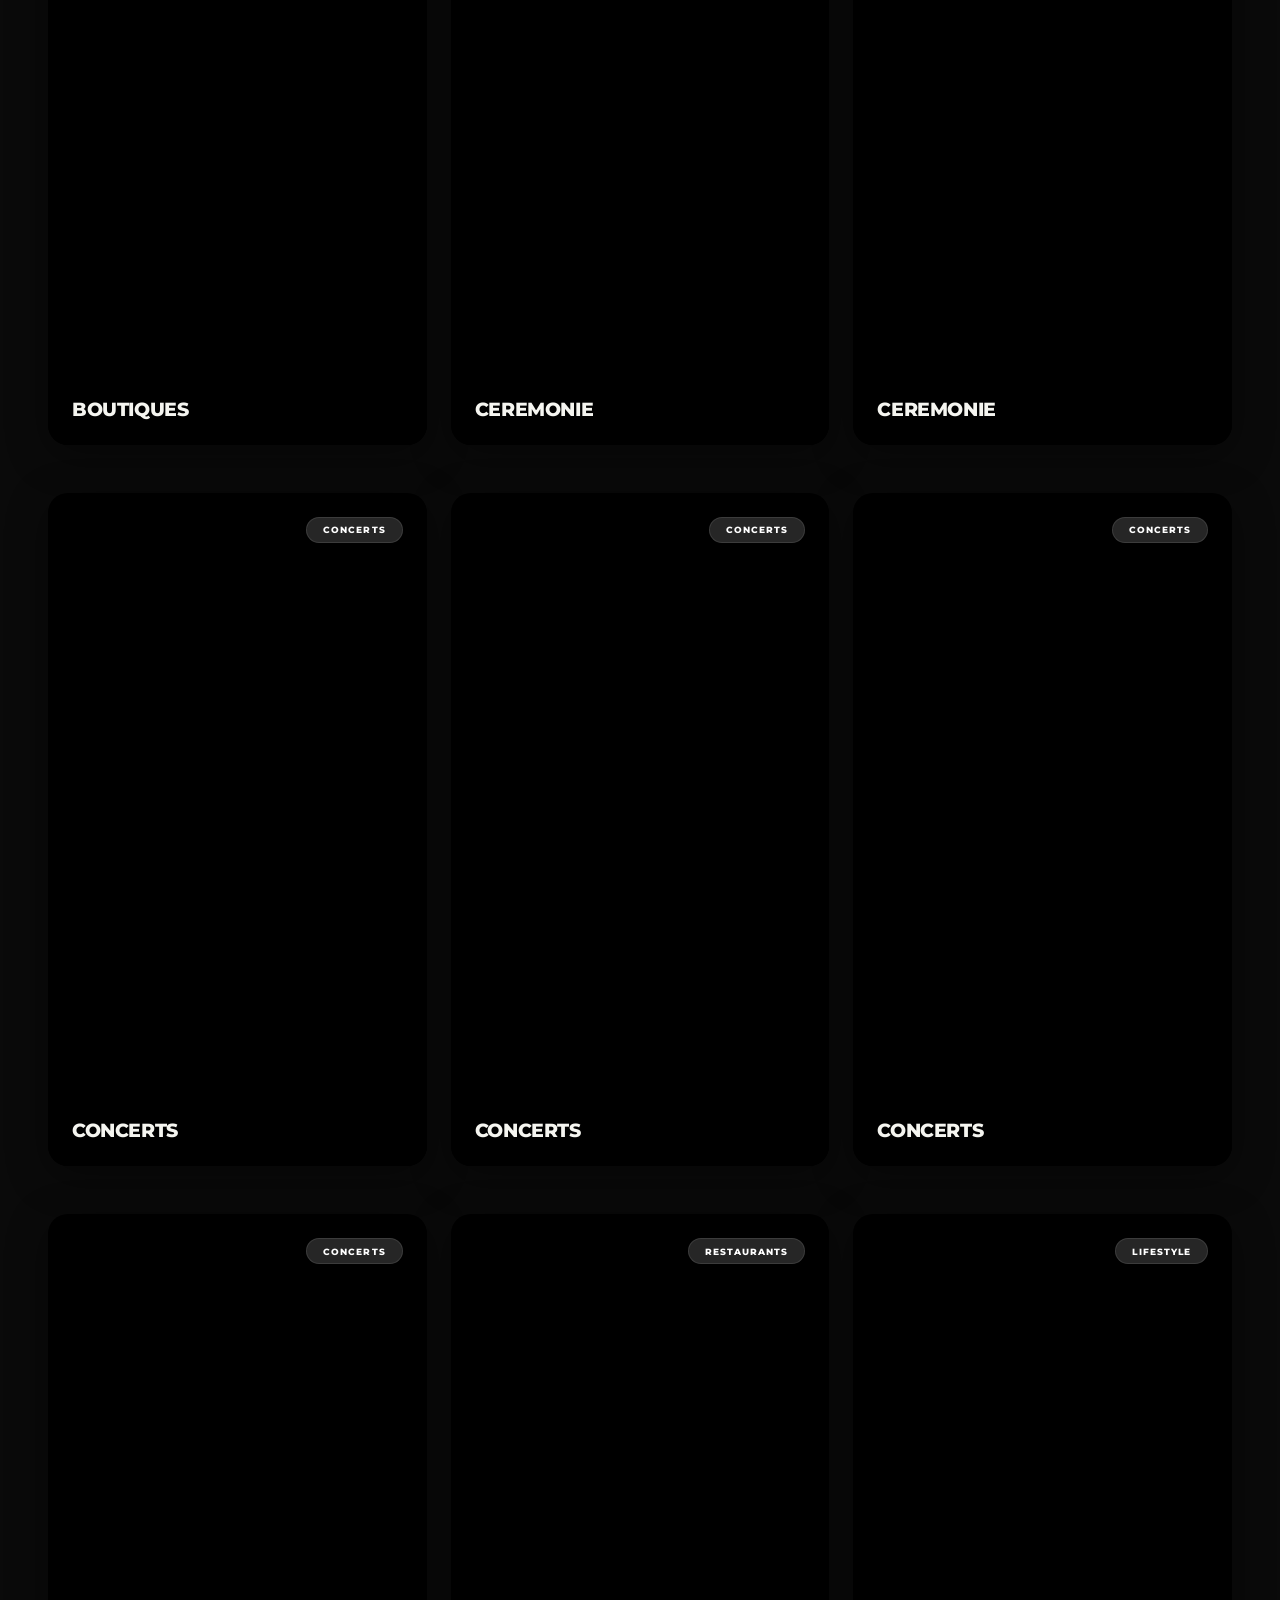
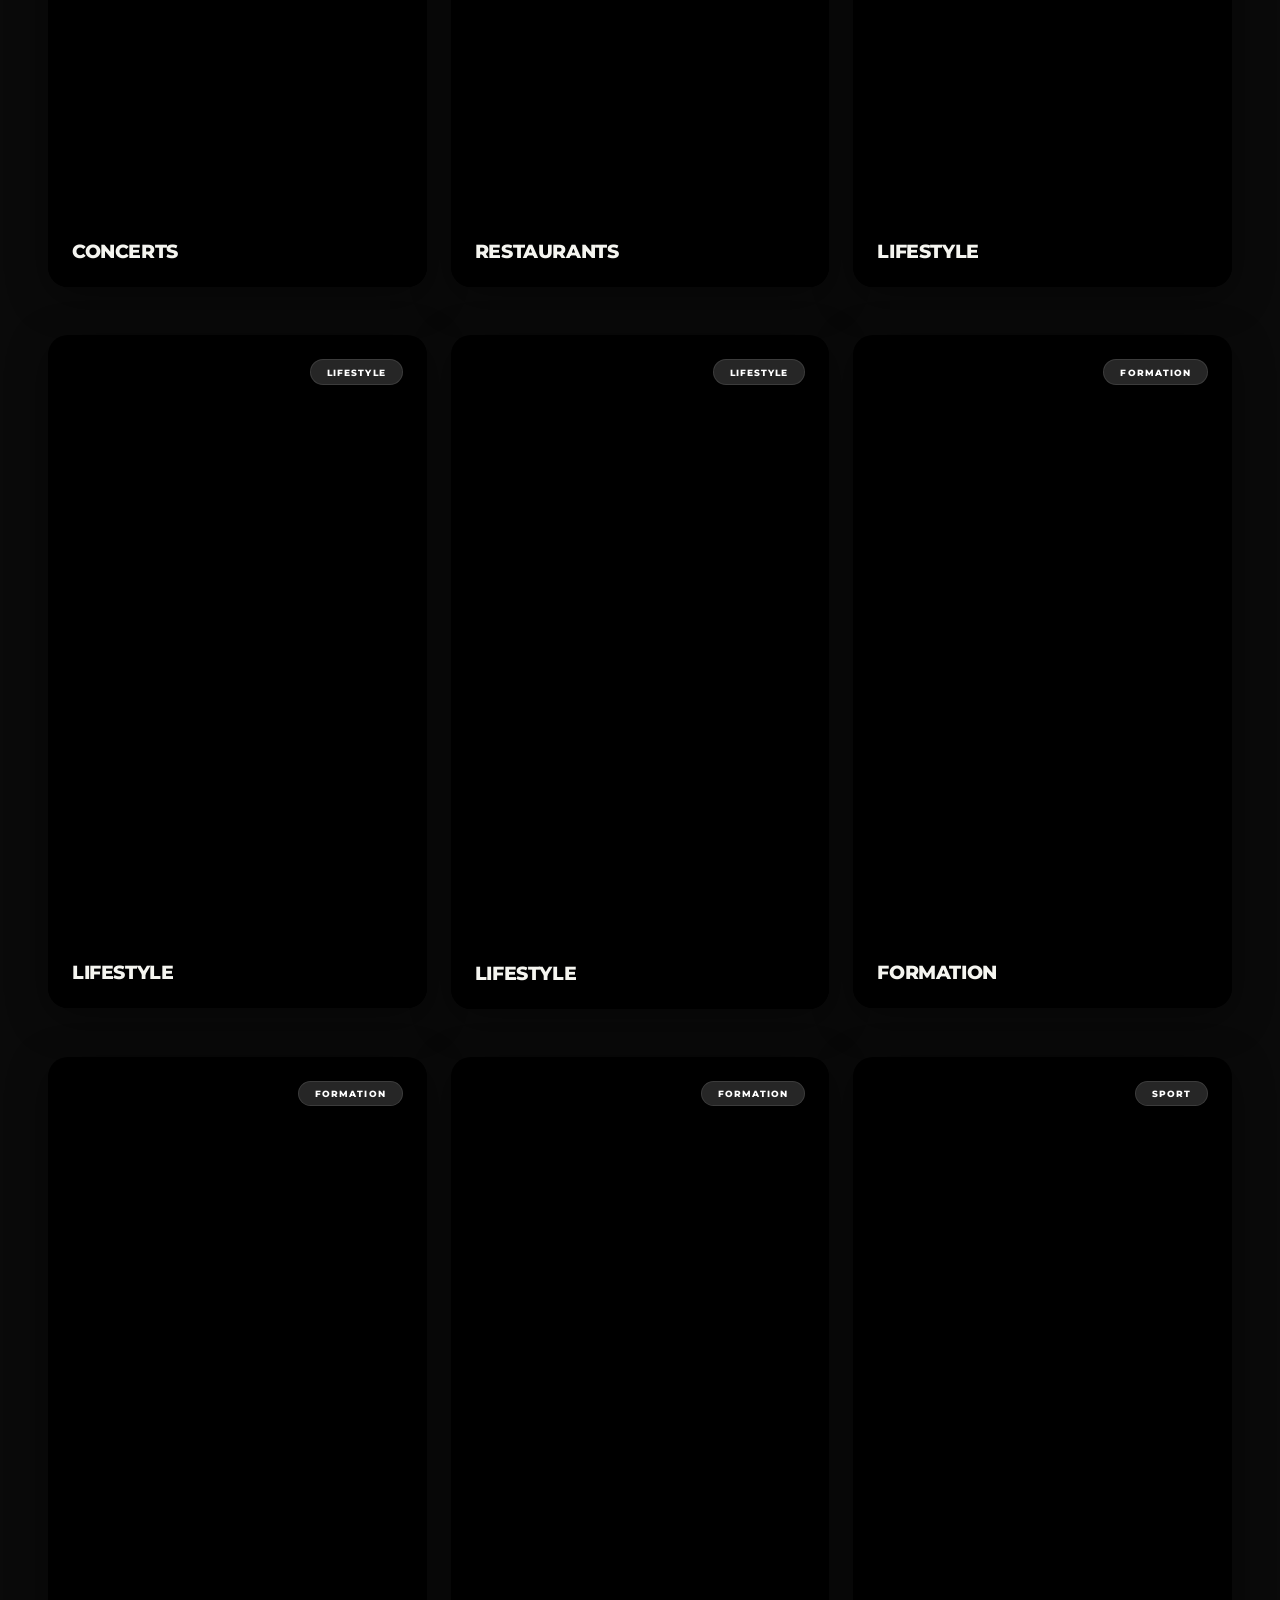
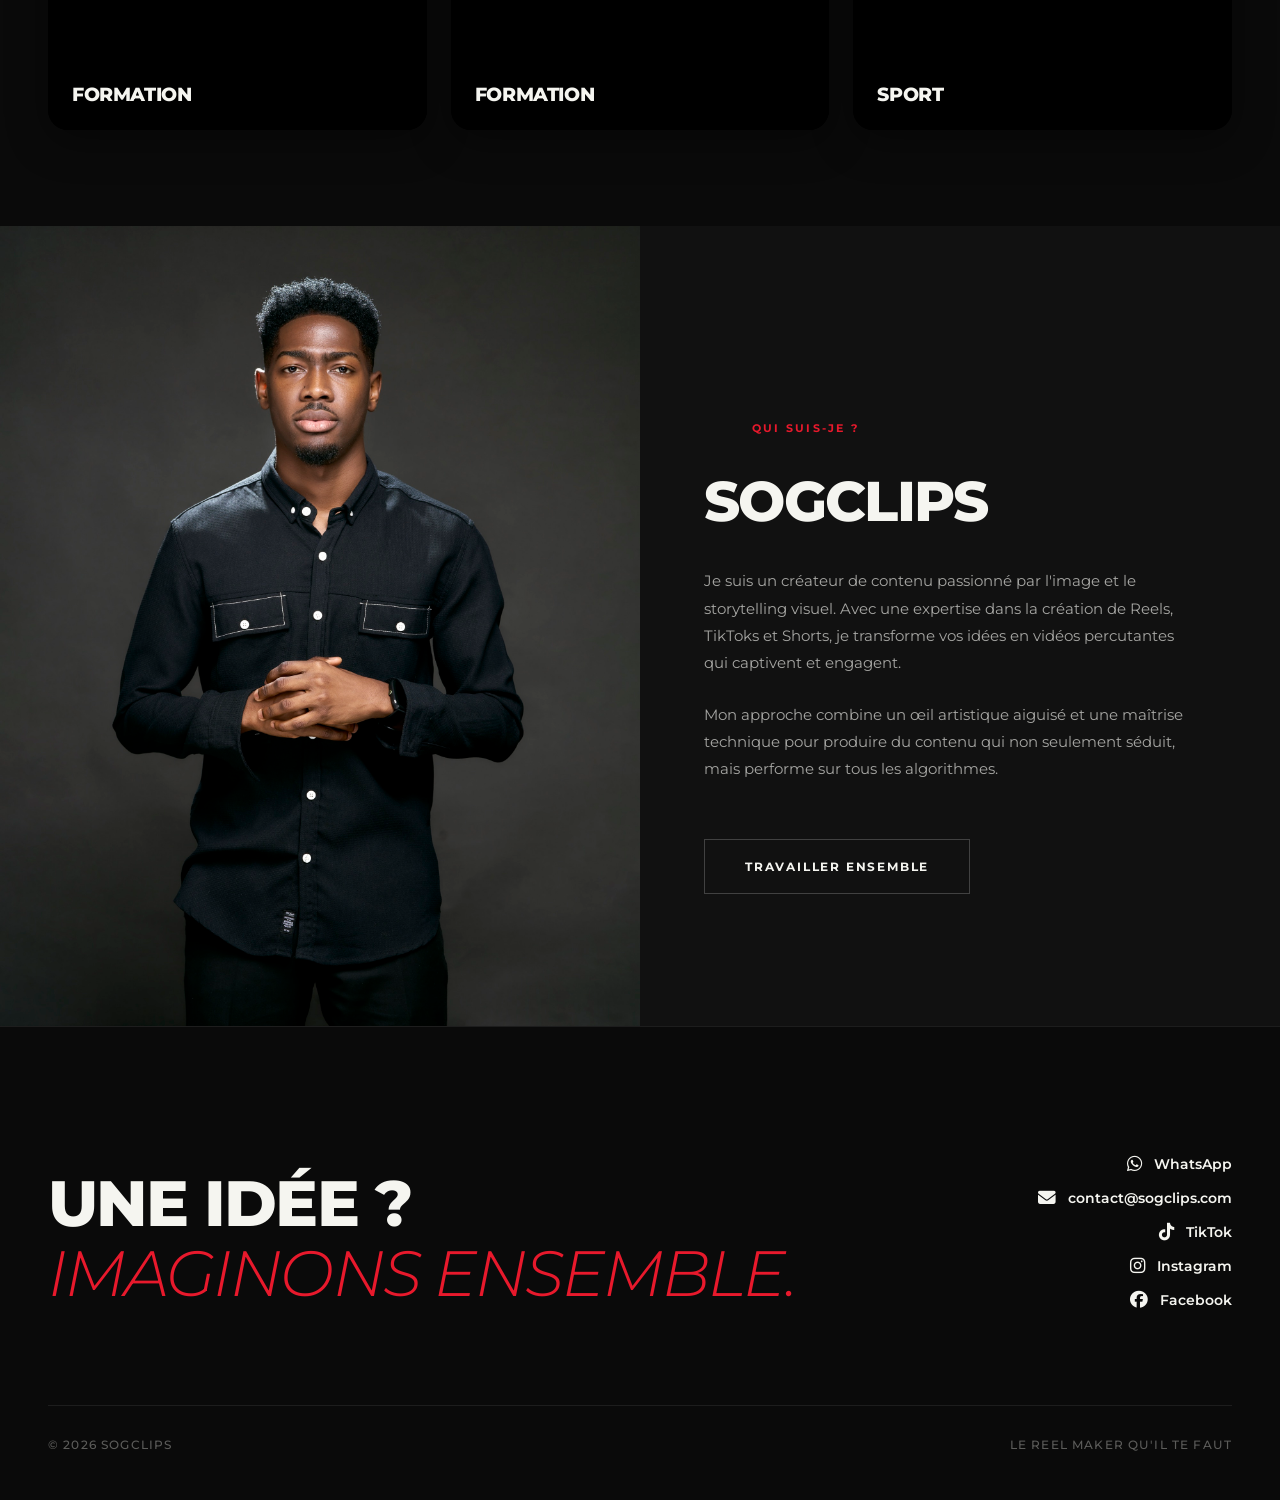
==== commit fdb8c463: "Add social media links to footer" ====
--- a/index.html
+++ b/index.html
@@ -726,7 +726,7 @@
         <div class="footer-inner">
             <h2 class="footer-cta-text">UNE IDÉE ?<br><em>IMAGINONS ENSEMBLE.</em></h2>
             <div class="footer-contact-links">
-                <a href="https://wa.me/2250749013665" class="footer-link">
+                <a href="https://wa.me/2250749013665" class="footer-link" target="_blank">
                     <i class="fa-brands fa-whatsapp"></i>
                     WhatsApp
                 </a>
@@ -734,6 +734,18 @@
                     <i class="fa-solid fa-envelope"></i>
                     contact@sogclips.com
                 </a>
+                <a href="https://www.tiktok.com/@directedbysog?_r=1&_t=ZS-94zi1wFzHz2" class="footer-link" target="_blank">
+                    <i class="fa-brands fa-tiktok"></i>
+                    TikTok
+                </a>
+                <a href="https://www.instagram.com/directedbysog?igsh=cmowdmYzNnhoZ2xw" class="footer-link" target="_blank">
+                    <i class="fa-brands fa-instagram"></i>
+                    Instagram
+                </a>
+                <a href="https://www.facebook.com/share/1Ai8vc6mgc/?mibextid=wwXIfr" class="footer-link" target="_blank">
+                    <i class="fa-brands fa-facebook"></i>
+                    Facebook
+                </a>
             </div>
         </div>
         <div class="footer-bottom">
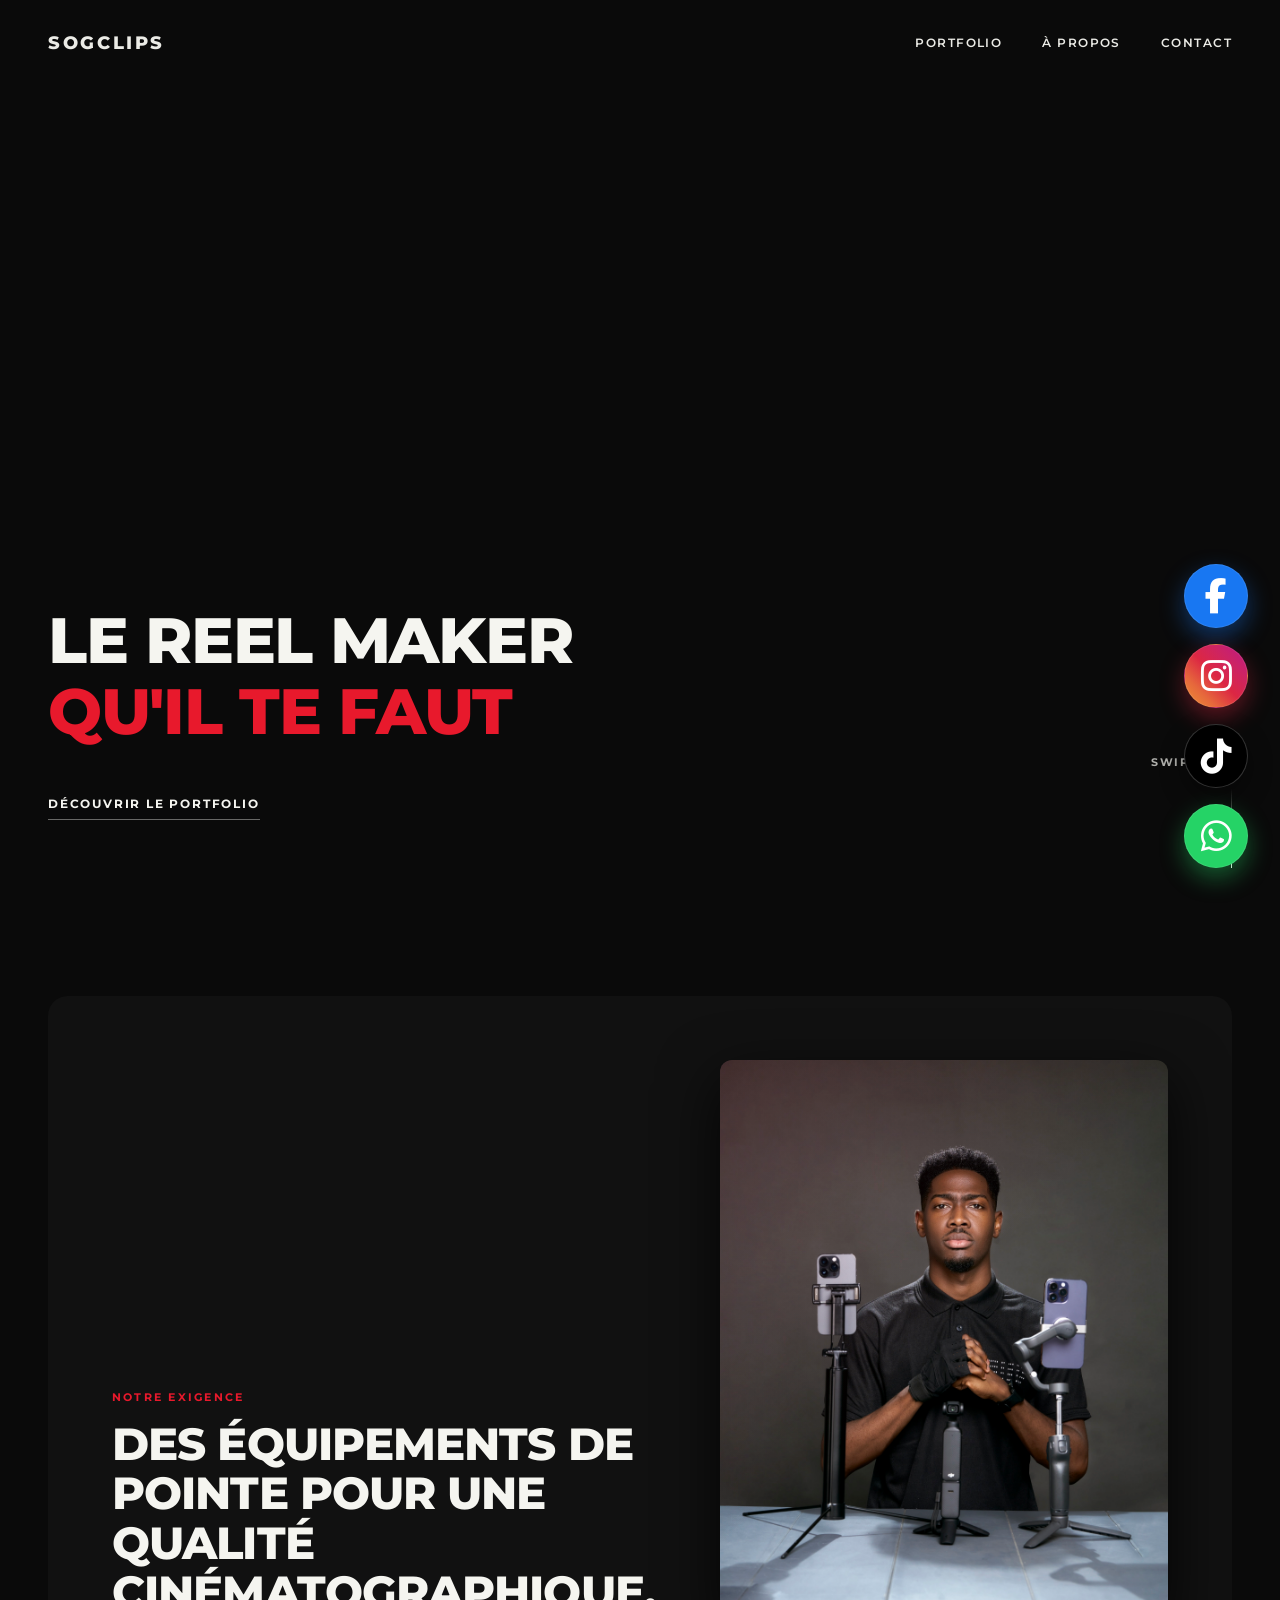
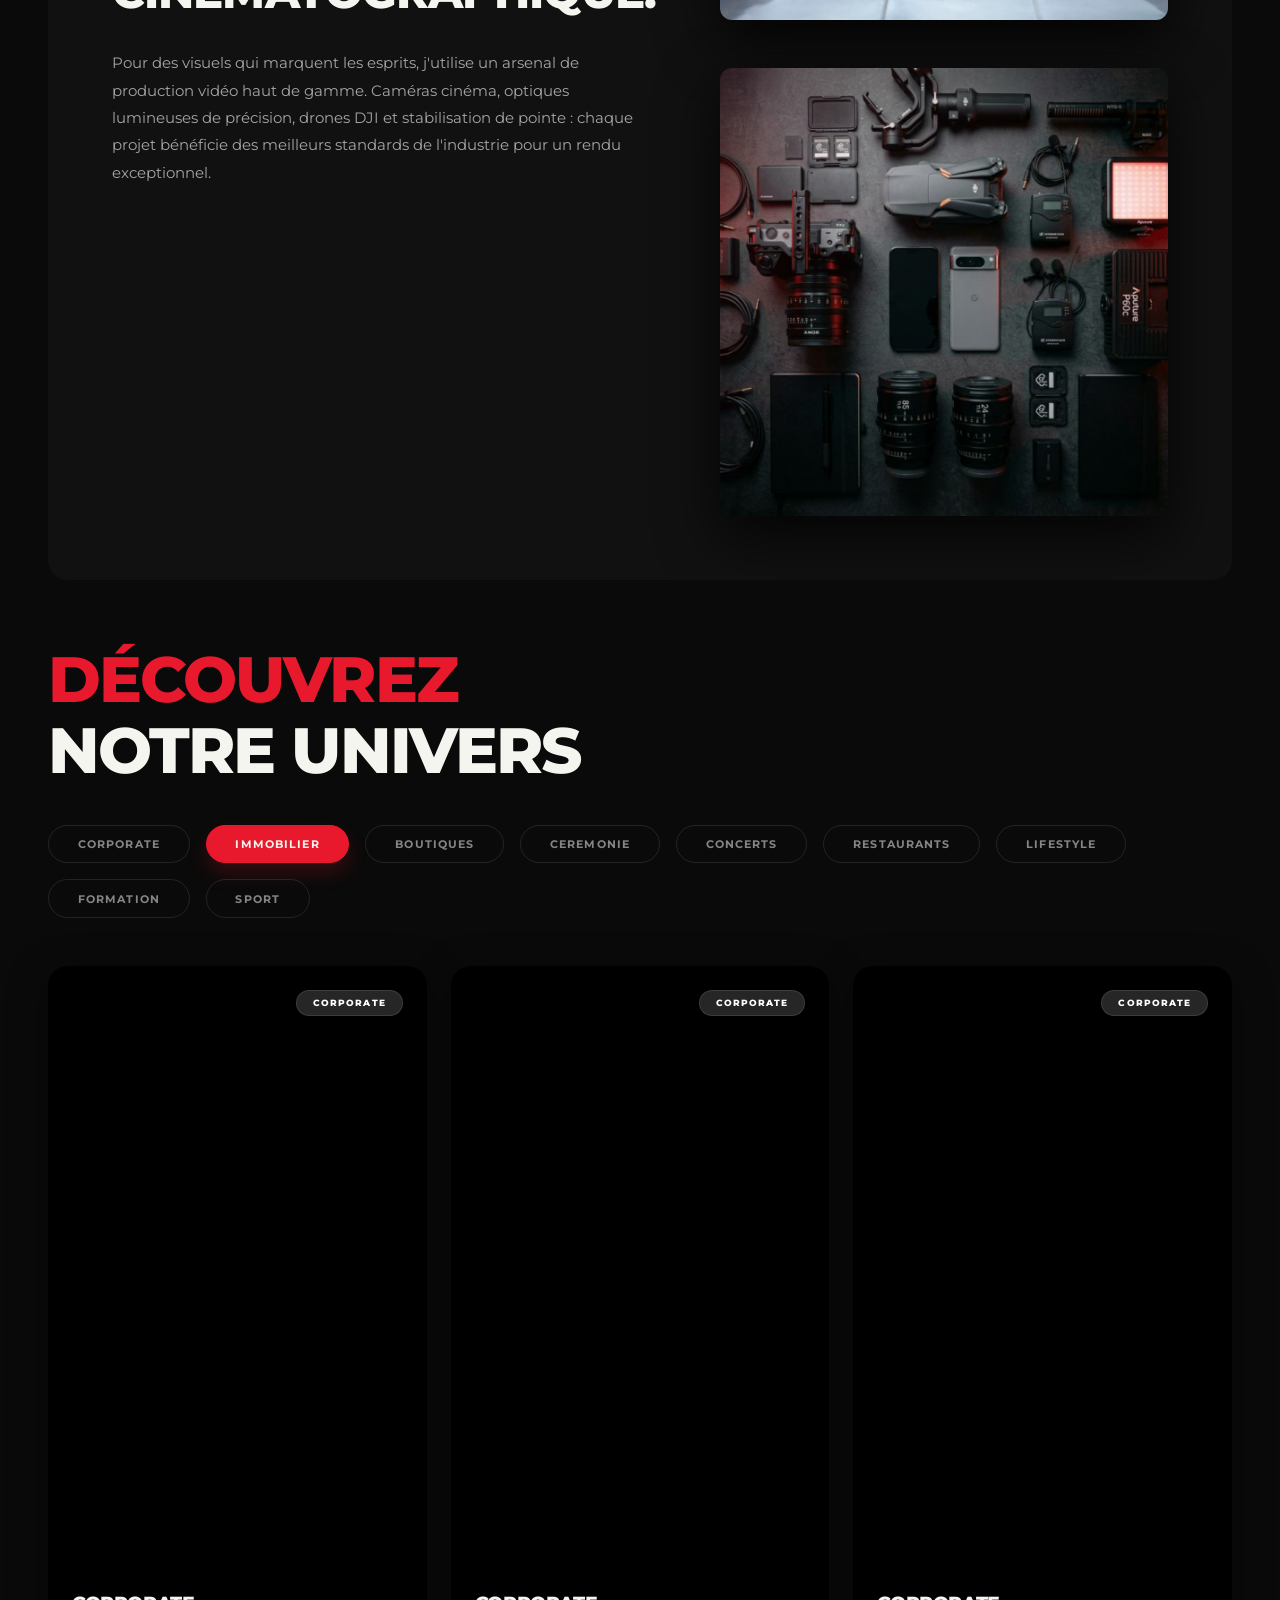
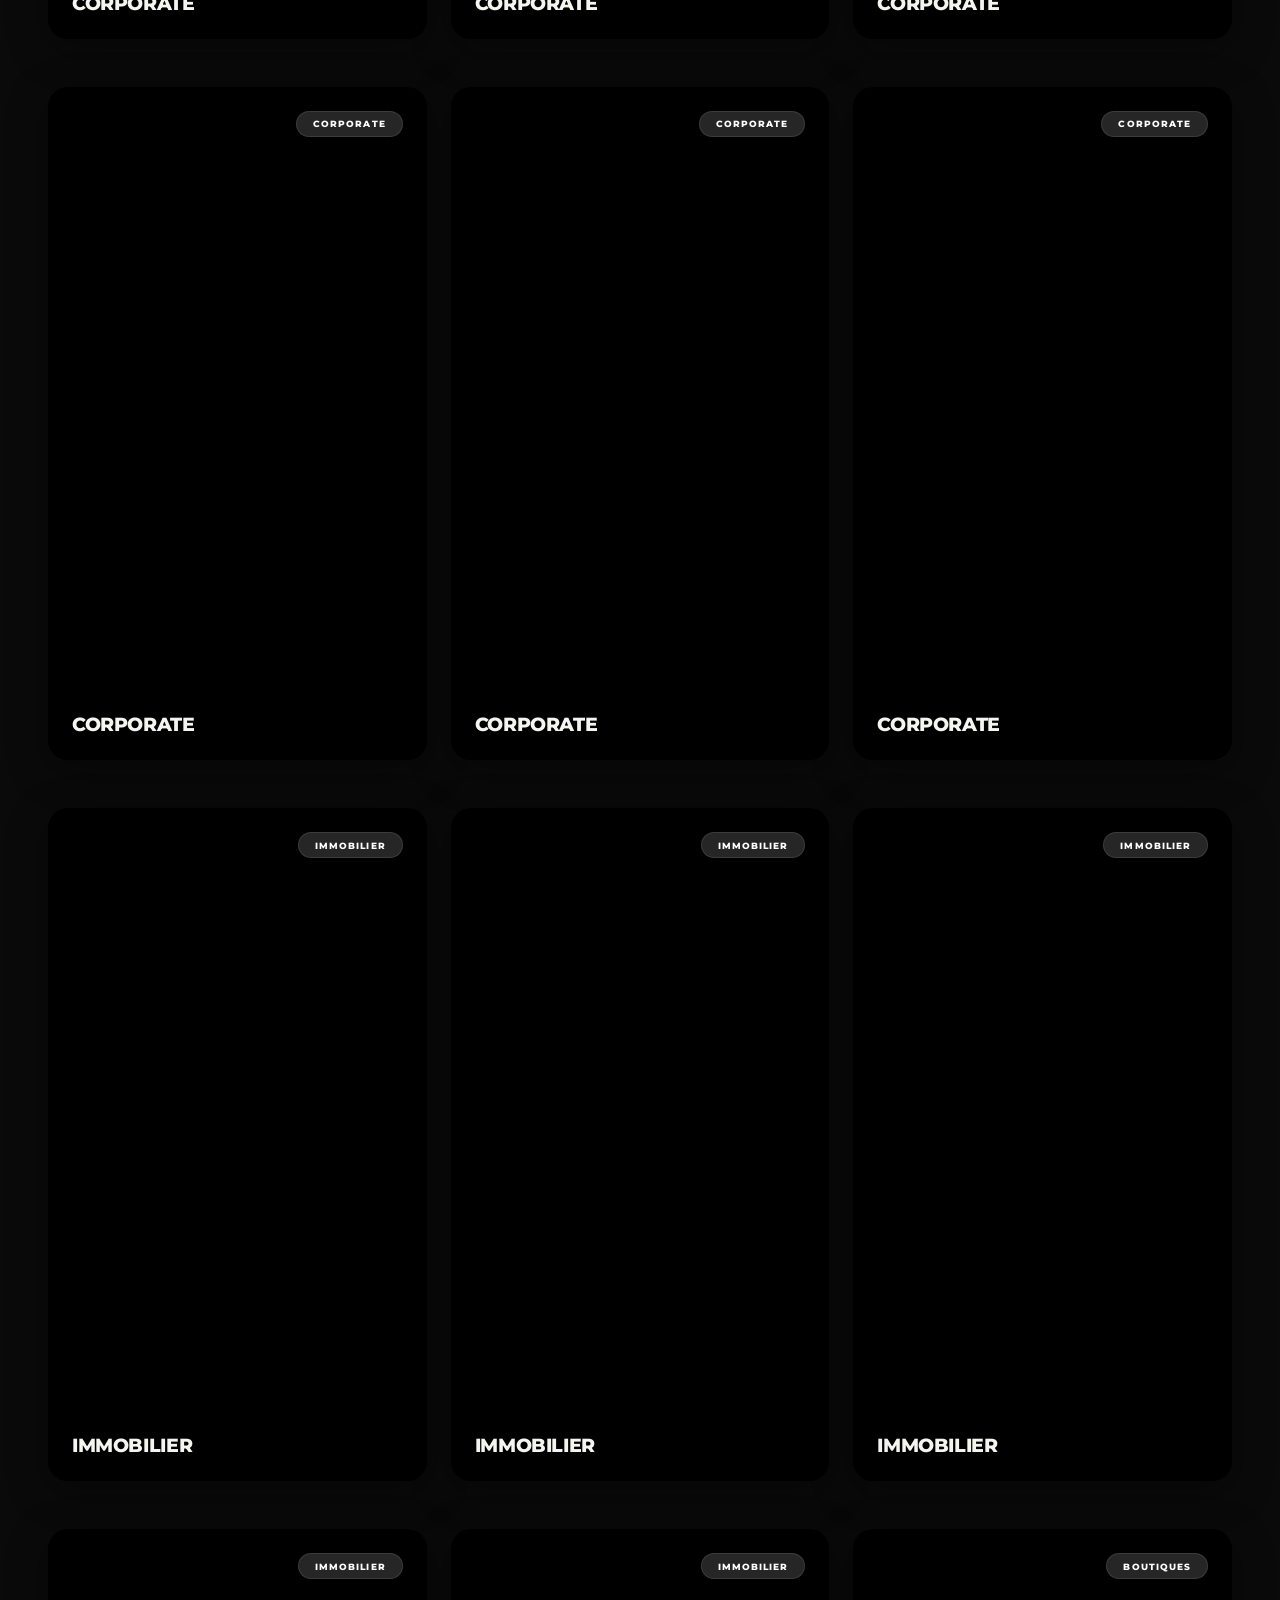
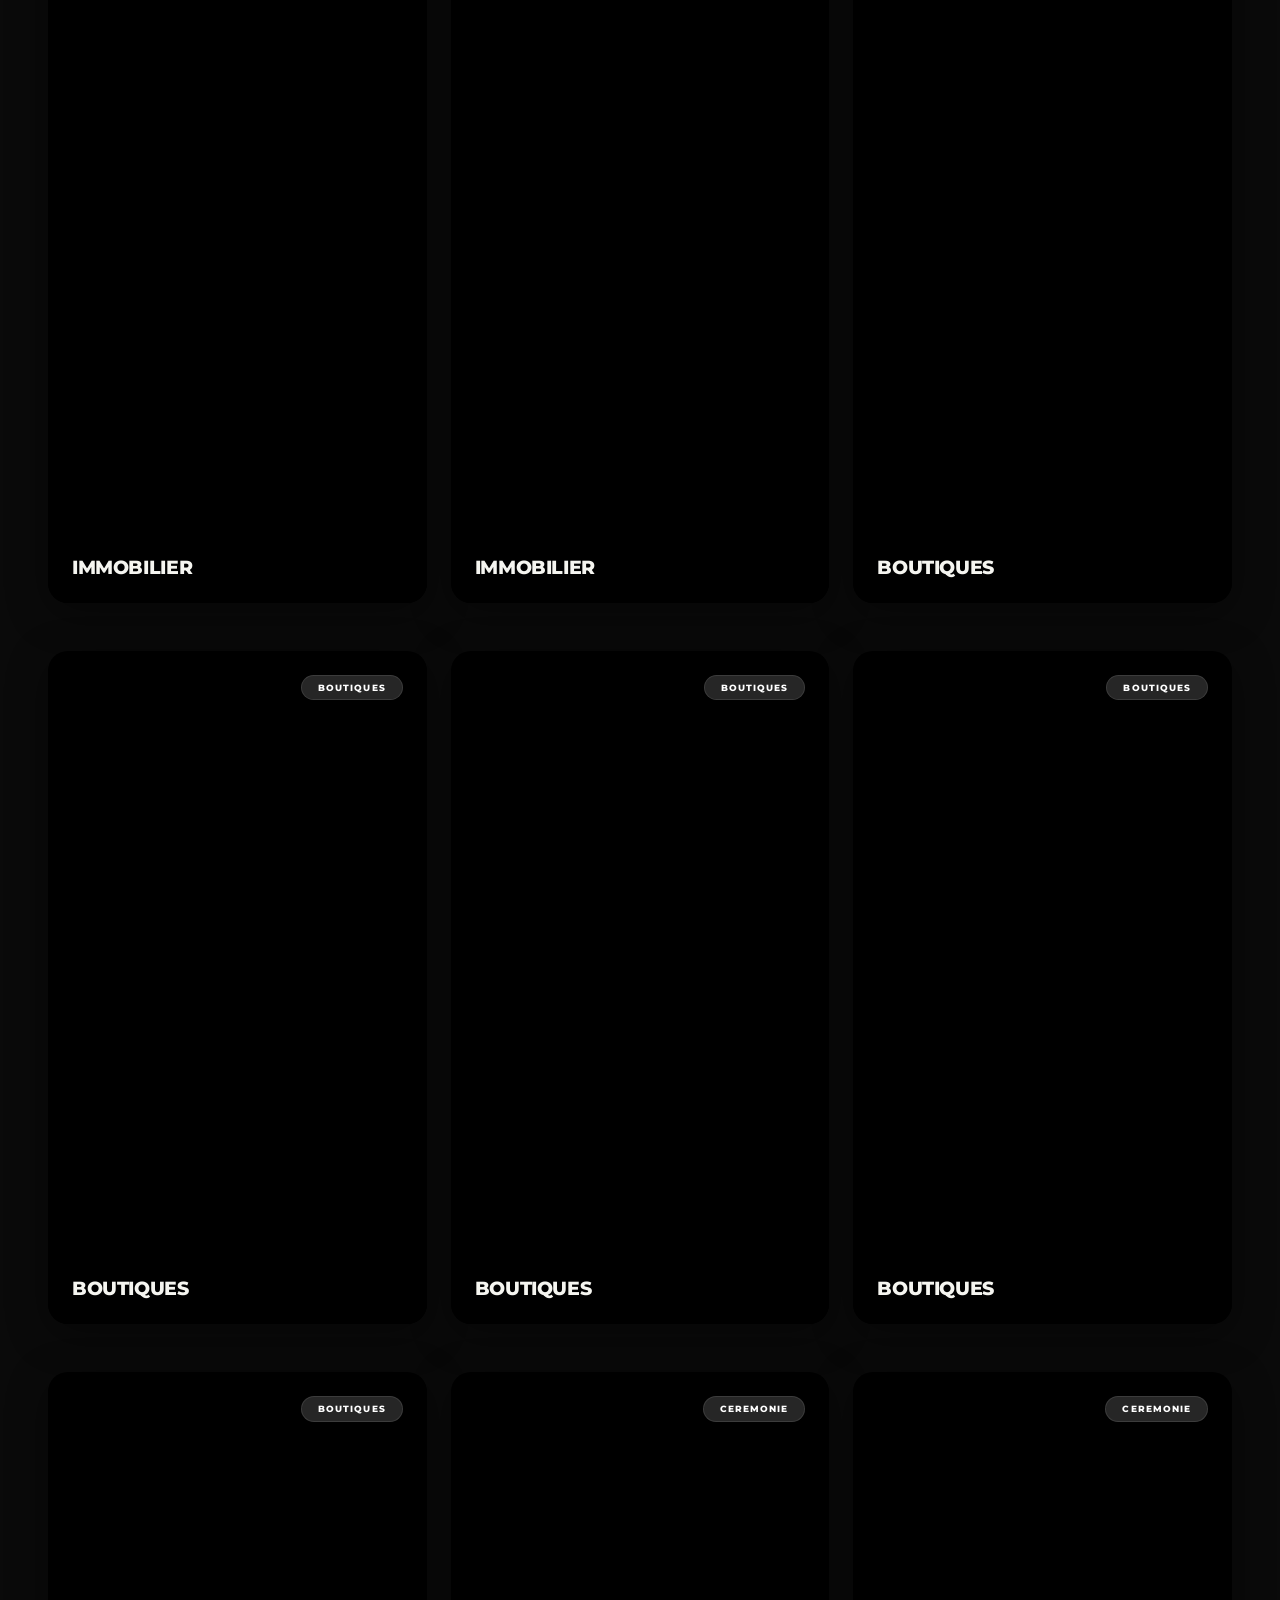
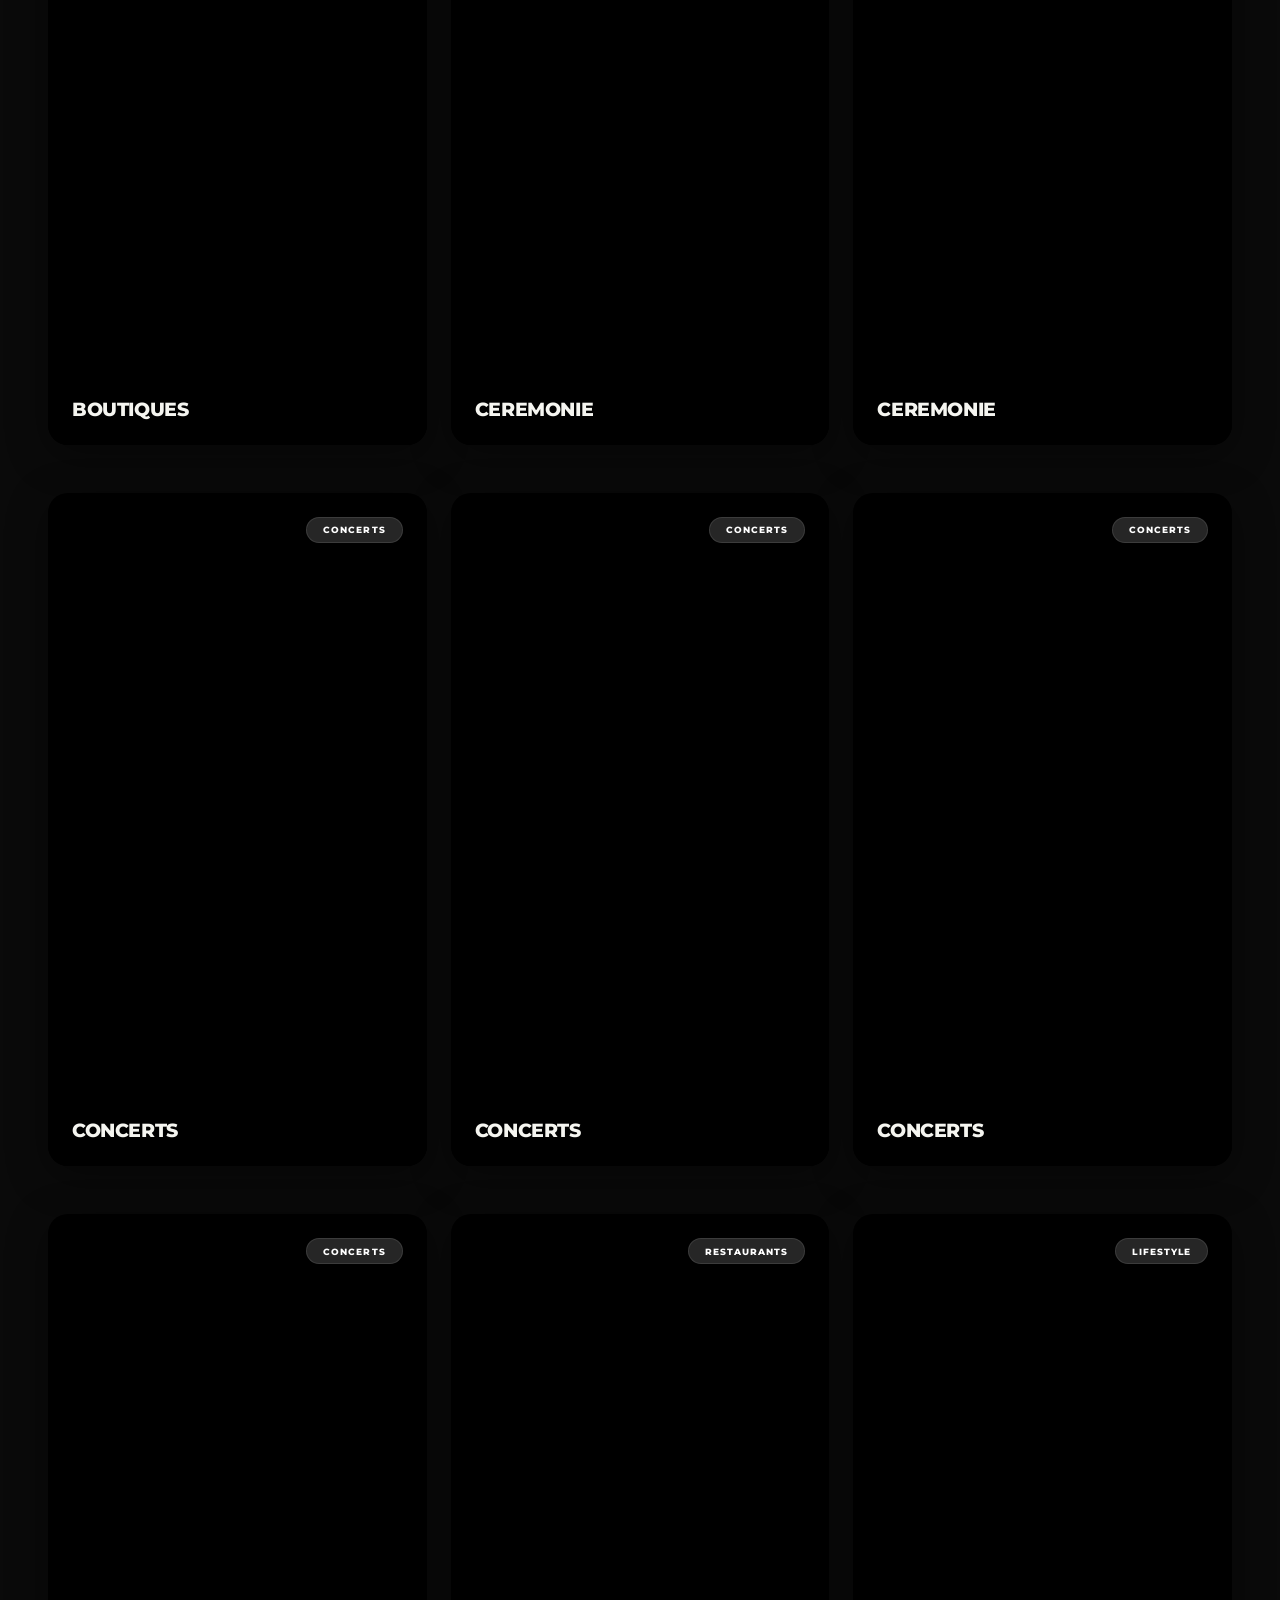
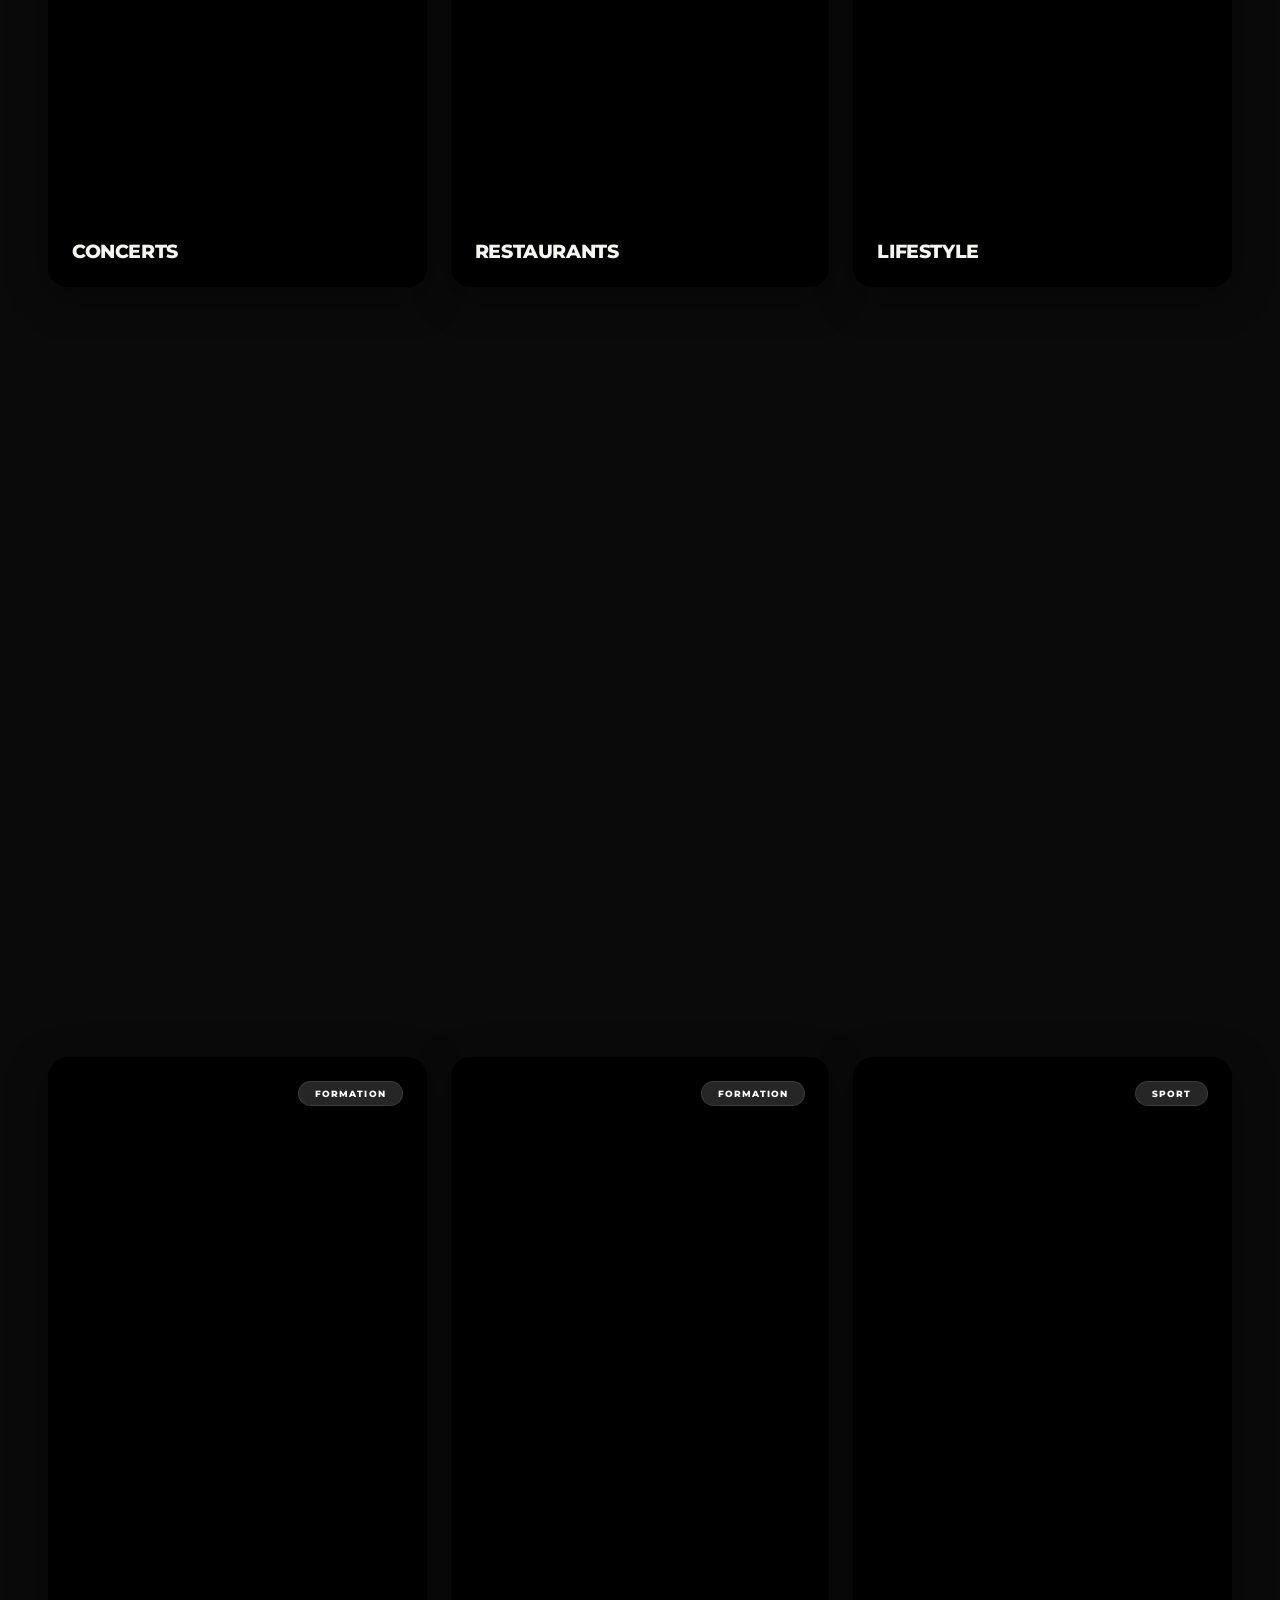
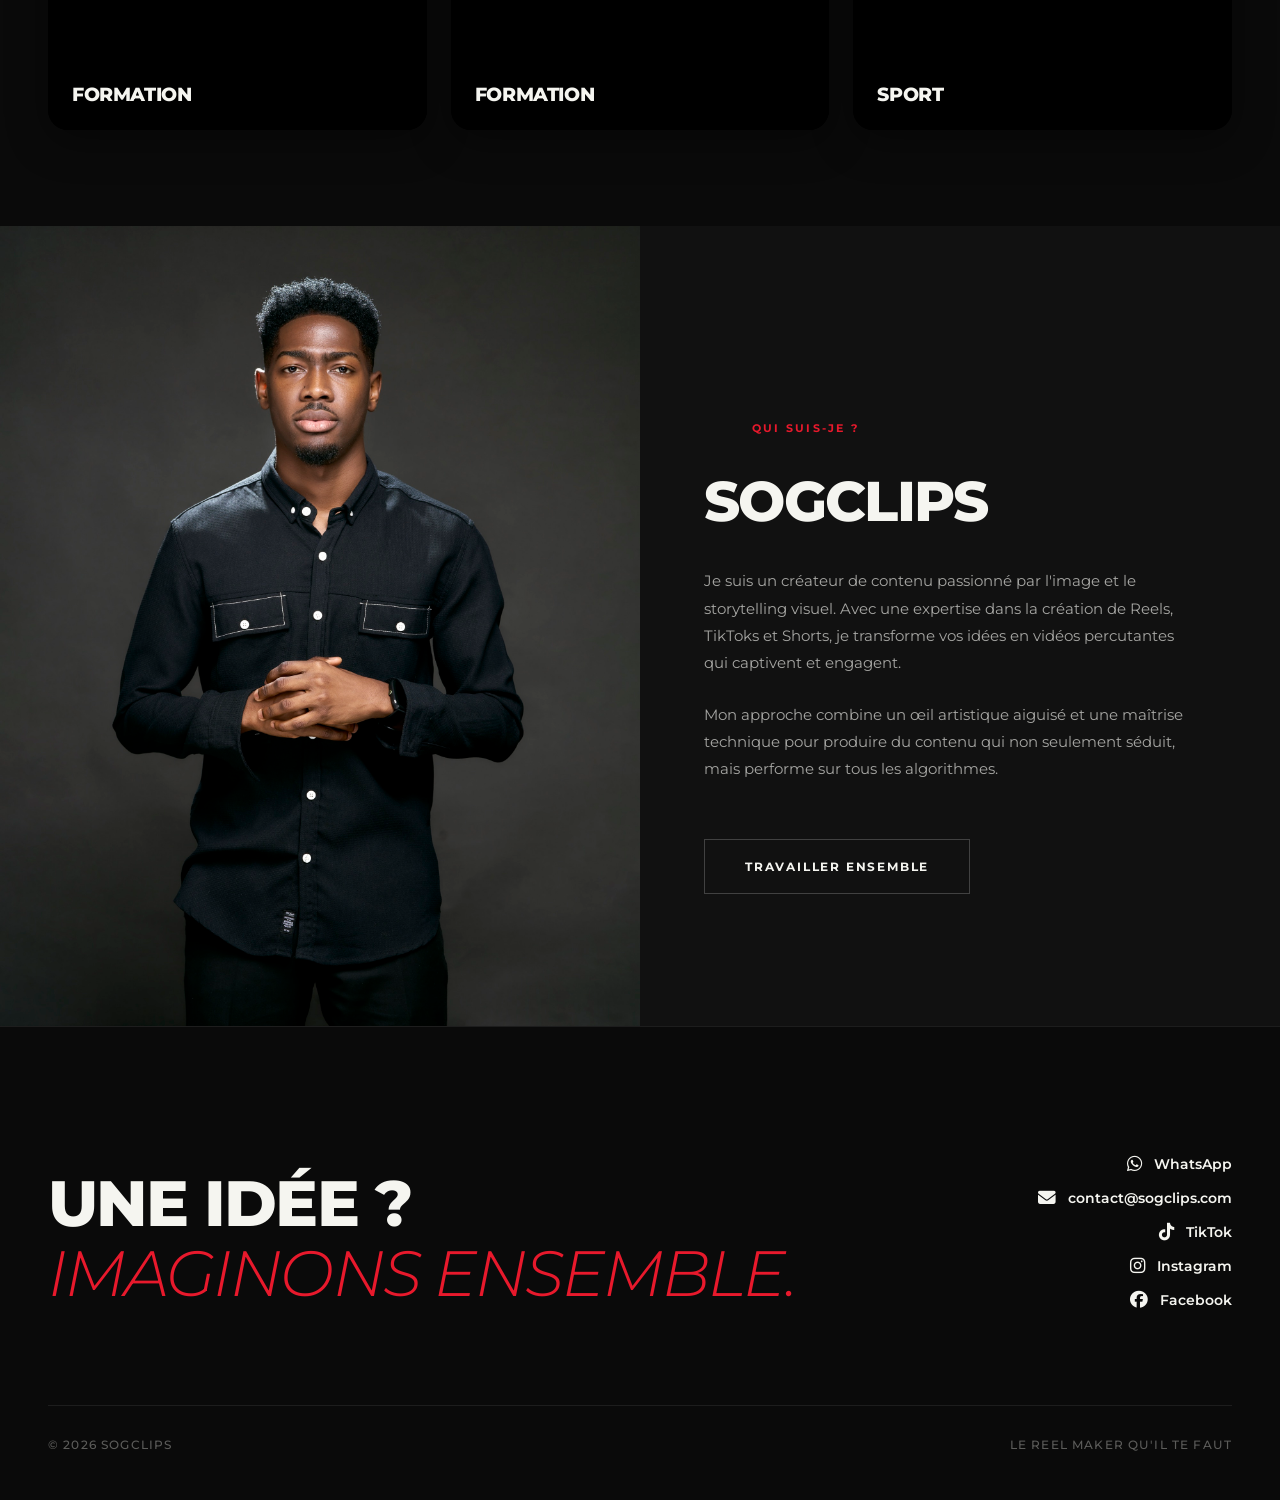
==== commit 3c4f9032: "Change social links to floating buttons" ====
--- a/index.html
+++ b/index.html
@@ -763,11 +763,25 @@
         </div>
     </div>
 
-    <!-- WhatsApp Floating Popup -->
-    <a href="https://wa.me/2250749013665" class="whatsapp-float" target="_blank" aria-label="WhatsApp">
-        <i class="fa-brands fa-whatsapp"></i>
-        <span class="whatsapp-tooltip">Discuter sur WhatsApp</span>
-    </a>
+    <!-- Social Floating Popup -->
+    <div class="social-float-container">
+        <a href="https://www.facebook.com/share/1Ai8vc6mgc/?mibextid=wwXIfr" class="social-float facebook" target="_blank" aria-label="Facebook">
+            <i class="fa-brands fa-facebook-f"></i>
+            <span class="social-tooltip">Facebook</span>
+        </a>
+        <a href="https://www.instagram.com/directedbysog?igsh=cmowdmYzNnhoZ2xw" class="social-float instagram" target="_blank" aria-label="Instagram">
+            <i class="fa-brands fa-instagram"></i>
+            <span class="social-tooltip">Instagram</span>
+        </a>
+        <a href="https://www.tiktok.com/@directedbysog?_r=1&_t=ZS-94zi1wFzHz2" class="social-float tiktok" target="_blank" aria-label="TikTok">
+            <i class="fa-brands fa-tiktok"></i>
+            <span class="social-tooltip">TikTok</span>
+        </a>
+        <a href="https://wa.me/2250749013665" class="social-float whatsapp" target="_blank" aria-label="WhatsApp">
+            <i class="fa-brands fa-whatsapp"></i>
+            <span class="social-tooltip">WhatsApp</span>
+        </a>
+    </div>
 
     <script src="https://cdn.jsdelivr.net/npm/swiper@11/swiper-bundle.min.js"></script>
     <script src="script.js"></script>
--- a/style.css
+++ b/style.css
@@ -795,36 +795,64 @@
     .footer { padding: 5rem 1rem 2rem; }
 }
 
-/* WhatsApp Floating Button */
-.whatsapp-float {
+/* Social Floating Buttons */
+.social-float-container {
     position: fixed;
     bottom: 2rem;
     right: 2rem;
+    display: flex;
+    flex-direction: column;
+    gap: 1rem;
+    z-index: 1000;
+}
+
+.social-float {
     width: 64px;
     height: 64px;
-    background: #25D366;
     color: white;
     border-radius: 50%;
     display: flex;
     align-items: center;
     justify-content: center;
     font-size: 2.2rem;
-    box-shadow: 0 10px 25px rgba(37, 211, 102, 0.4);
-    z-index: 1000;
     text-decoration: none;
     transition: transform 0.3s cubic-bezier(0.17, 0.67, 0.83, 0.67);
+    position: relative; /* For tooltip */
+    border: 1px solid rgba(255,255,255,0.1);
+}
+
+.social-float.whatsapp {
+    background: #25D366;
+    box-shadow: 0 10px 25px rgba(37, 211, 102, 0.4);
     animation: whatsapp-pulse 2s infinite;
 }
 
-.whatsapp-float:hover {
+.social-float.tiktok {
+    background: #000000;
+    box-shadow: 0 10px 25px rgba(0, 0, 0, 0.4);
+    border: 1px solid rgba(255,255,255,0.2);
+}
+
+.social-float.instagram {
+    background: linear-gradient(45deg, #f09433 0%, #e6683c 25%, #dc2743 50%, #cc2366 75%, #bc1888 100%);
+    box-shadow: 0 10px 25px rgba(220, 39, 67, 0.4);
+}
+
+.social-float.facebook {
+    background: #1877F2;
+    box-shadow: 0 10px 25px rgba(24, 119, 242, 0.4);
+}
+
+.social-float:hover {
     transform: scale(1.1);
-}
-
-.whatsapp-tooltip {
+    color: white;
+}
+
+.social-tooltip {
     position: absolute;
     right: 80px;
-    background: #25D366;
-    color: white;
+    background: var(--white);
+    color: var(--black);
     padding: 0.5rem 1rem;
     border-radius: 8px;
     font-size: 0.8rem;
@@ -834,26 +862,30 @@
     pointer-events: none;
     transition: opacity 0.3s ease, transform 0.3s ease;
     transform: translateX(10px);
-}
-
-.whatsapp-float:hover .whatsapp-tooltip {
+    box-shadow: 0 5px 15px rgba(0,0,0,0.2);
+}
+
+.social-float:hover .social-tooltip {
     opacity: 1;
     transform: translateX(0);
 }
 
 @keyframes whatsapp-pulse {
     0% { box-shadow: 0 0 0 0 rgba(37, 211, 102, 0.4); }
-    70% { box-shadow: 0 0 0 20px rgba(37, 211, 102, 0); }
+    70% { box-shadow: 0 0 0 15px rgba(37, 211, 102, 0); }
     100% { box-shadow: 0 0 0 0 rgba(37, 211, 102, 0); }
 }
 
 @media (max-width: 640px) {
-    .whatsapp-float {
+    .social-float-container {
         bottom: 1.5rem;
         right: 1.5rem;
-        width: 56px;
-        height: 56px;
-        font-size: 2rem;
+        gap: 0.8rem;
     }
-    .whatsapp-tooltip { display: none; }
-}
+    .social-float {
+        width: 50px;
+        height: 50px;
+        font-size: 1.6rem;
+    }
+    .social-tooltip { display: none; }
+}
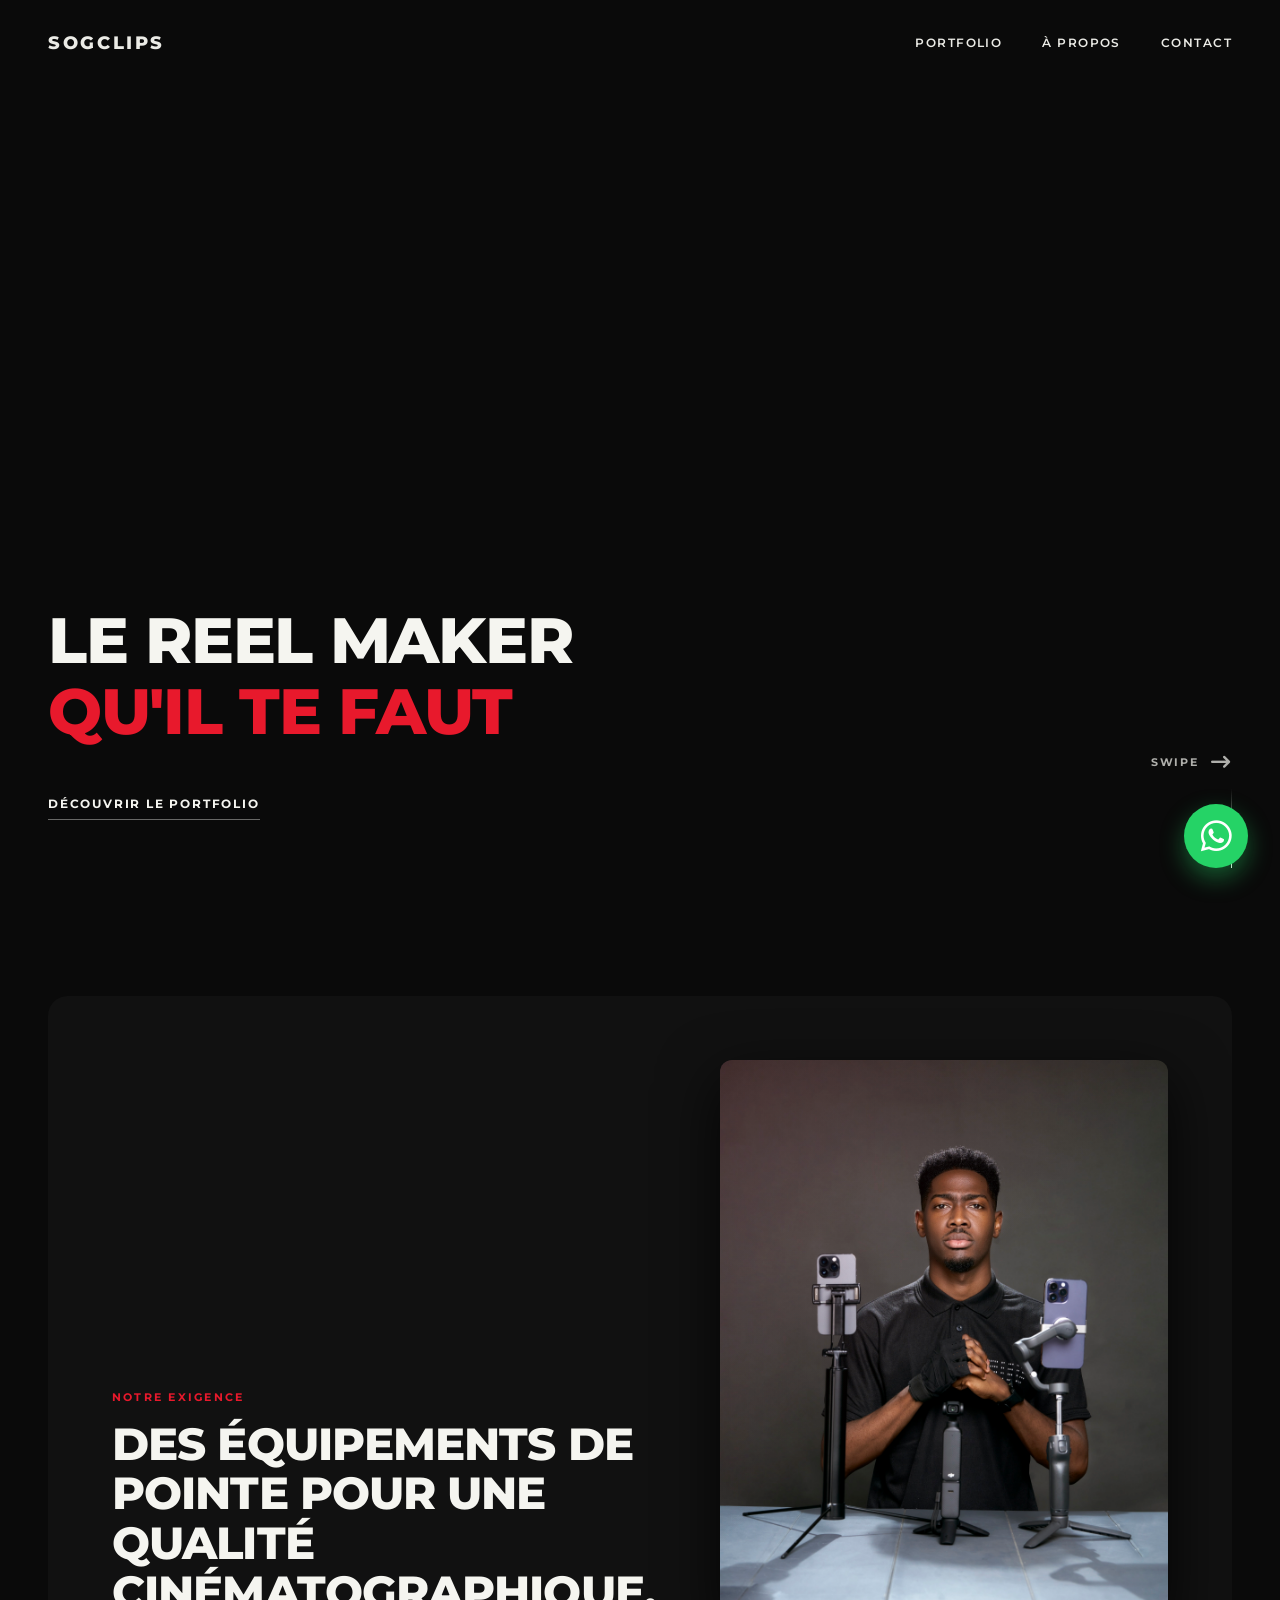
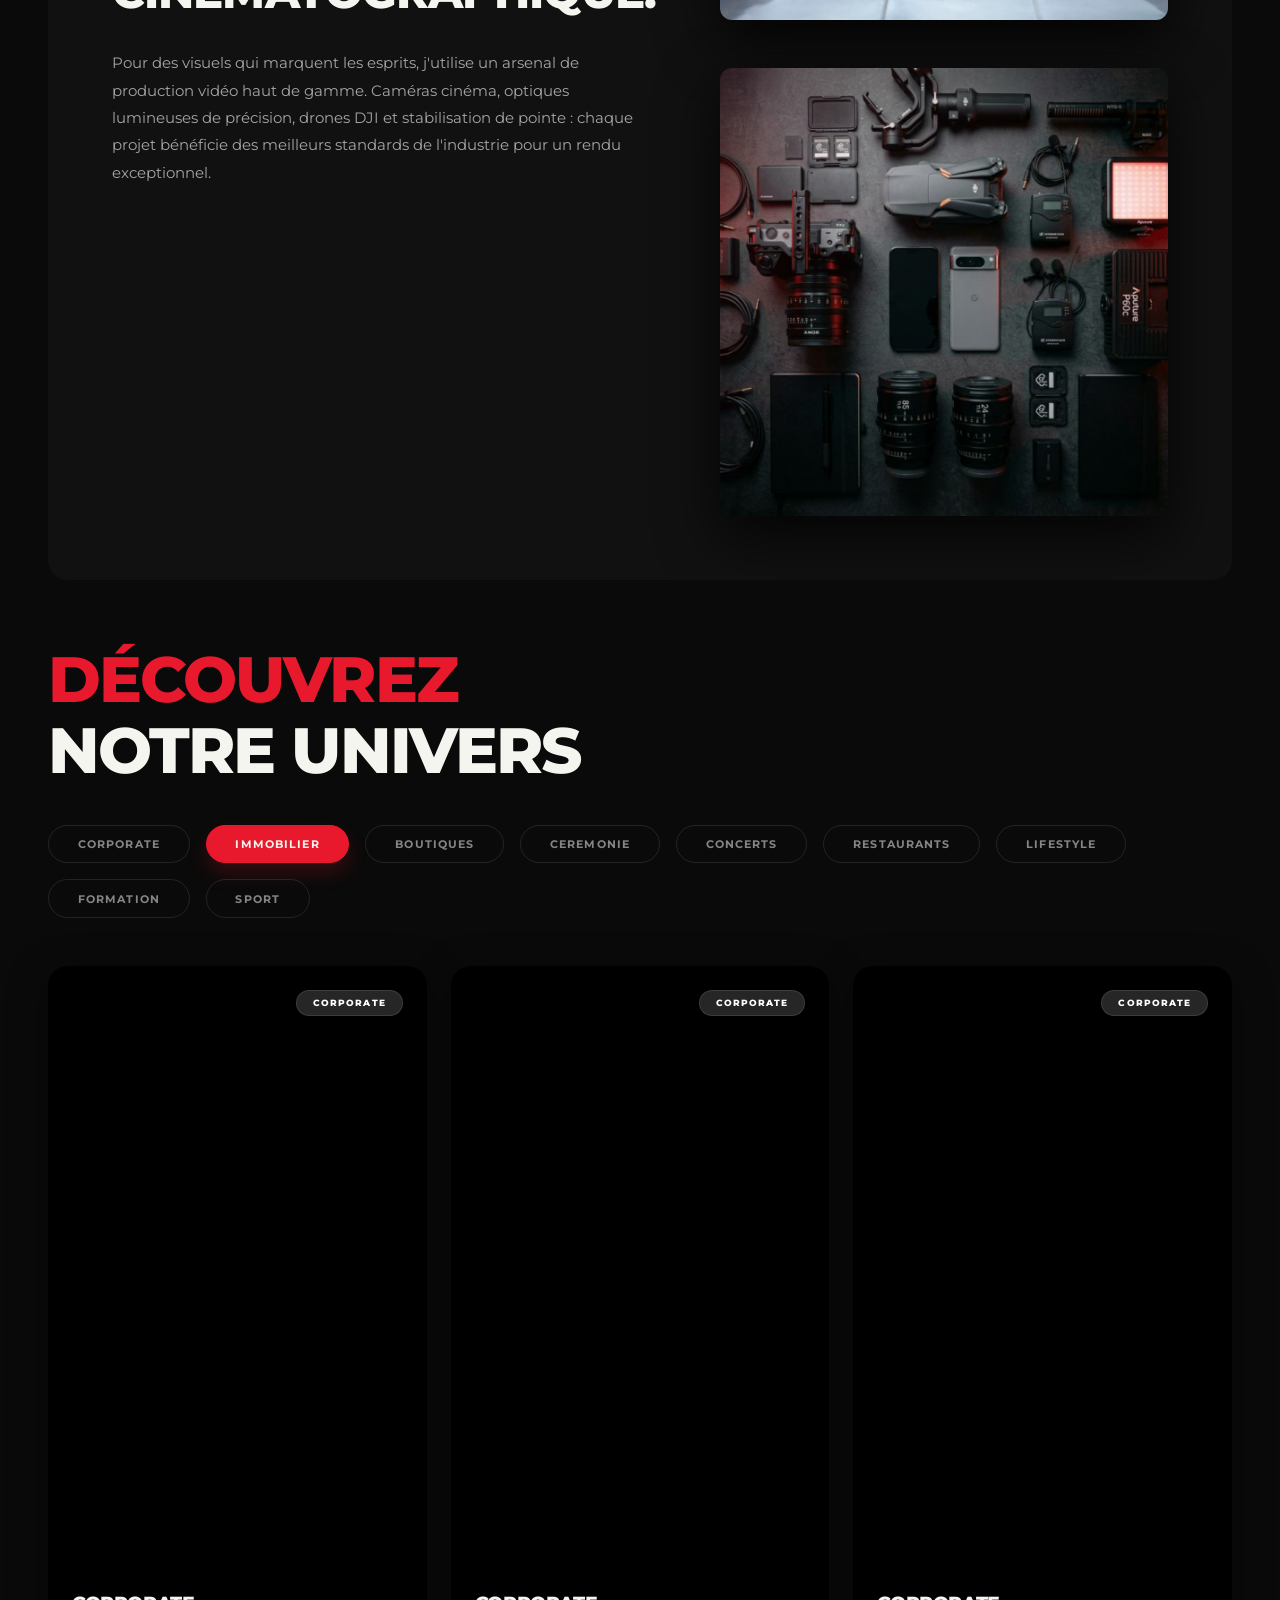
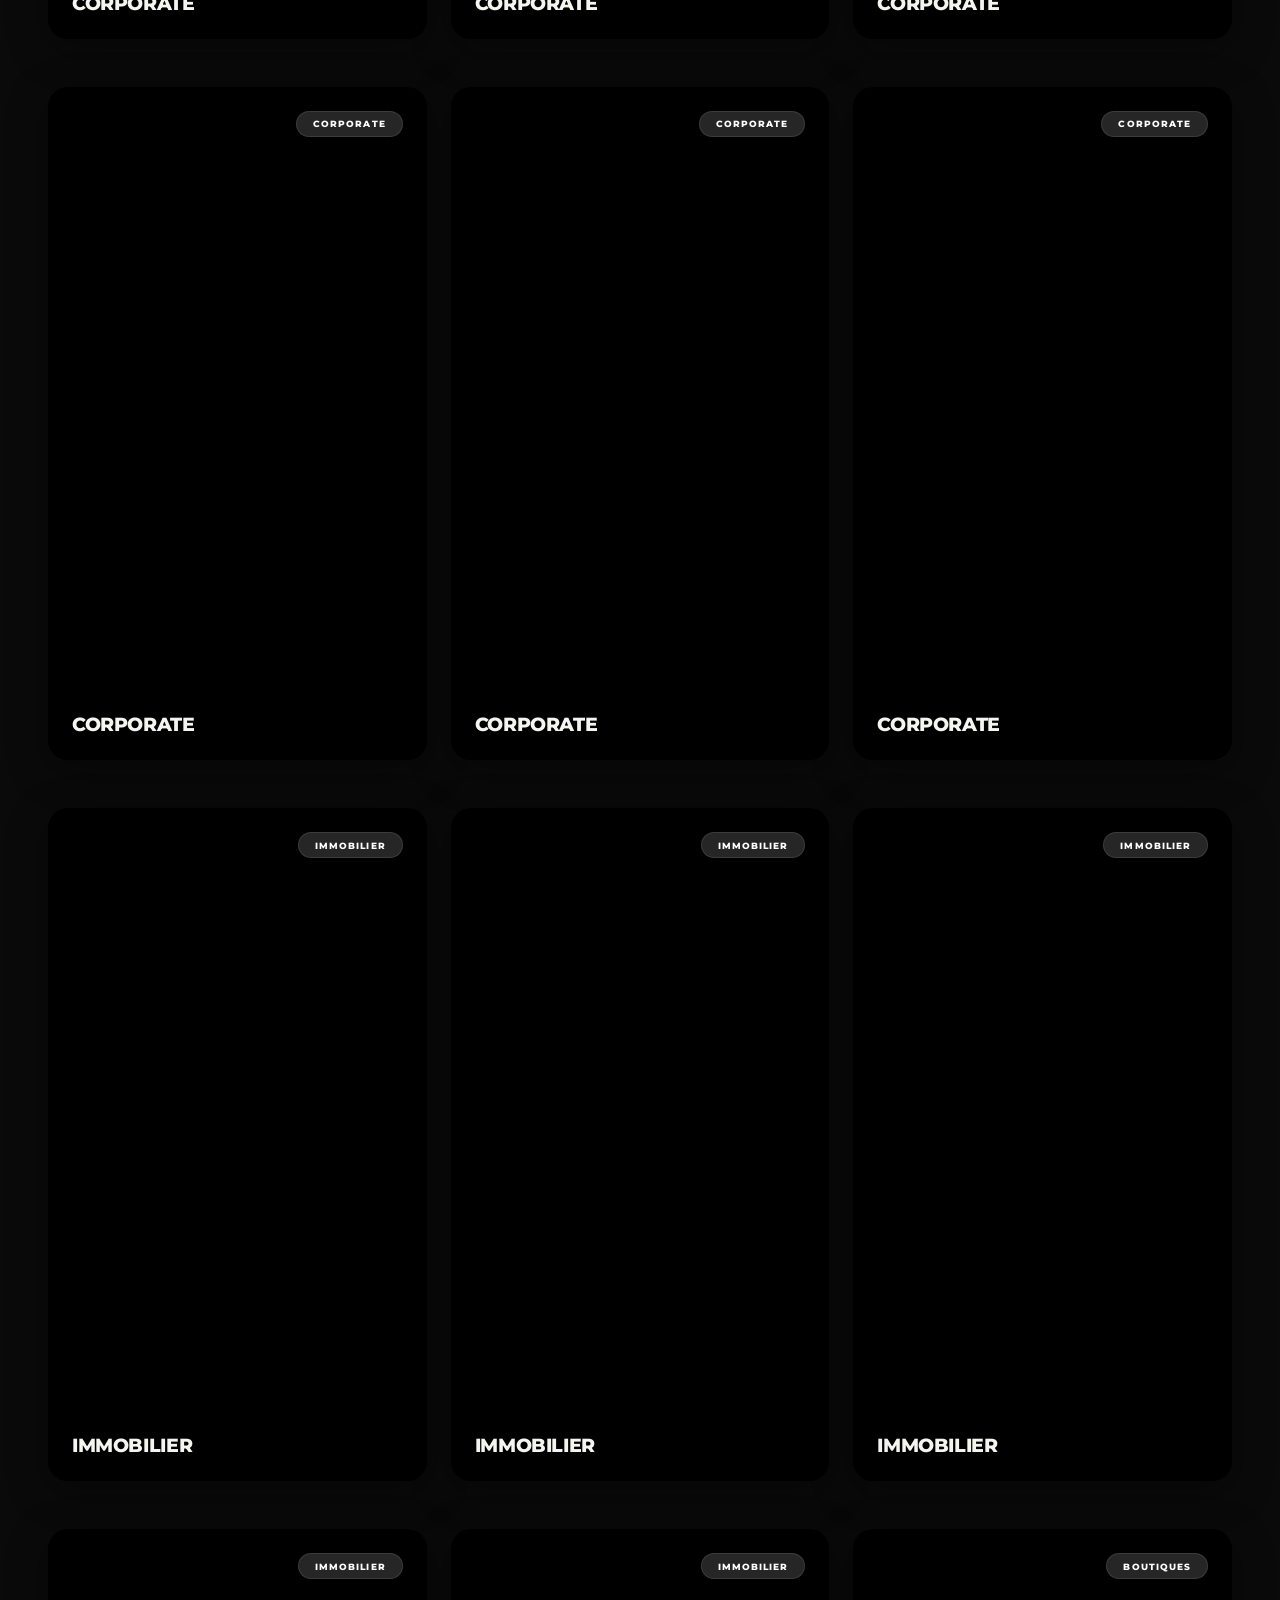
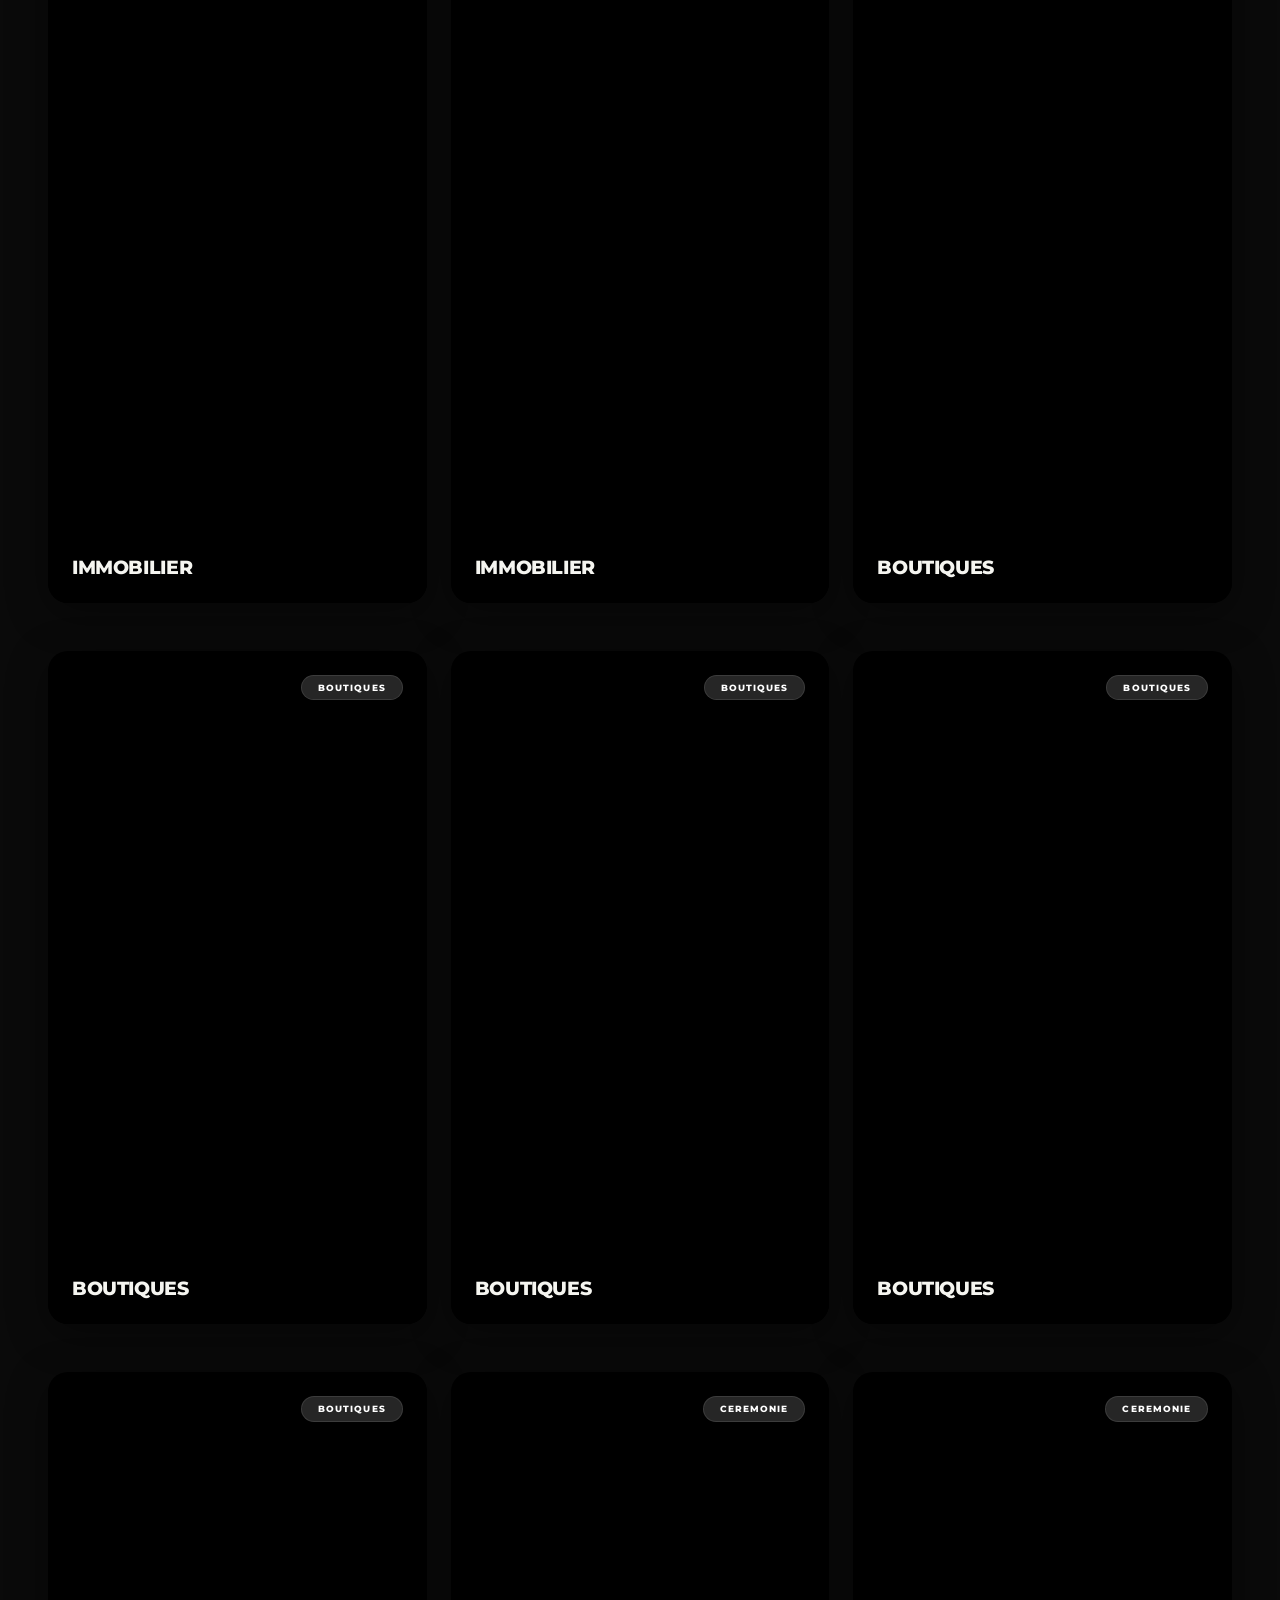
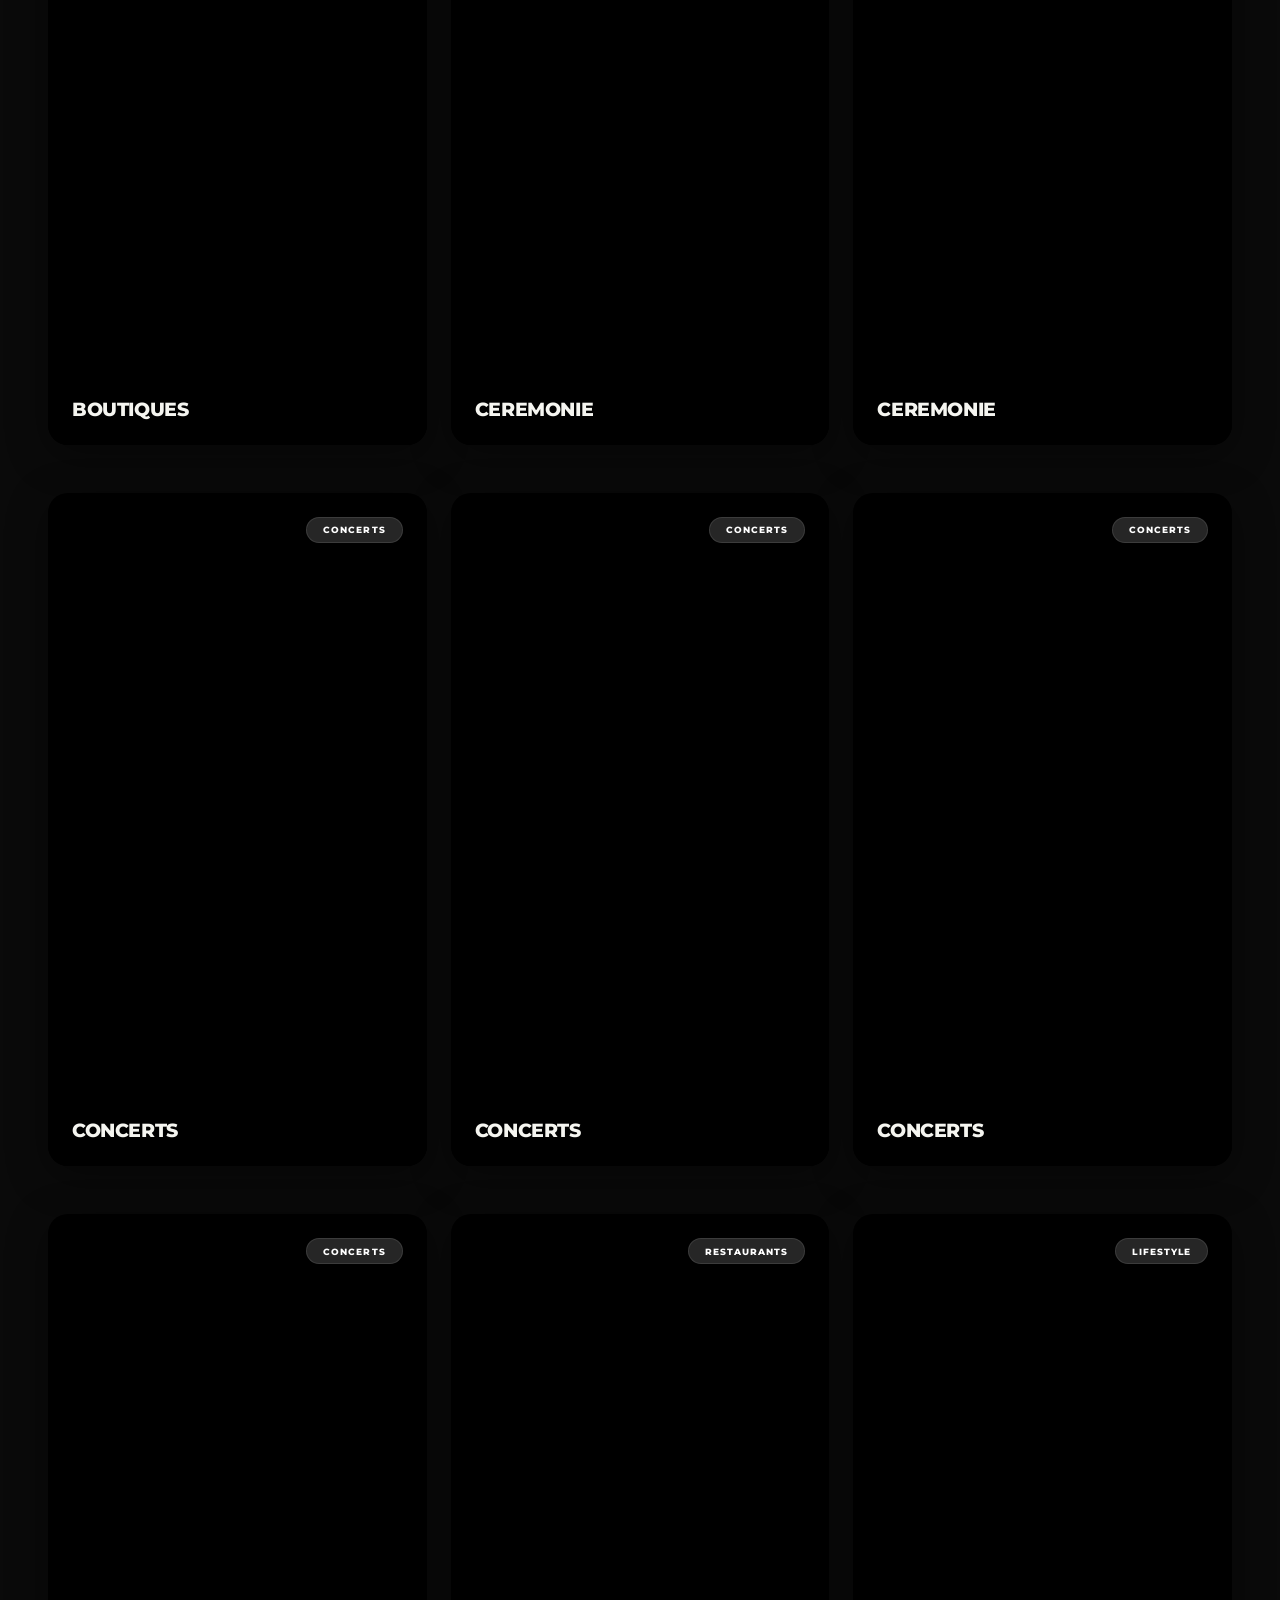
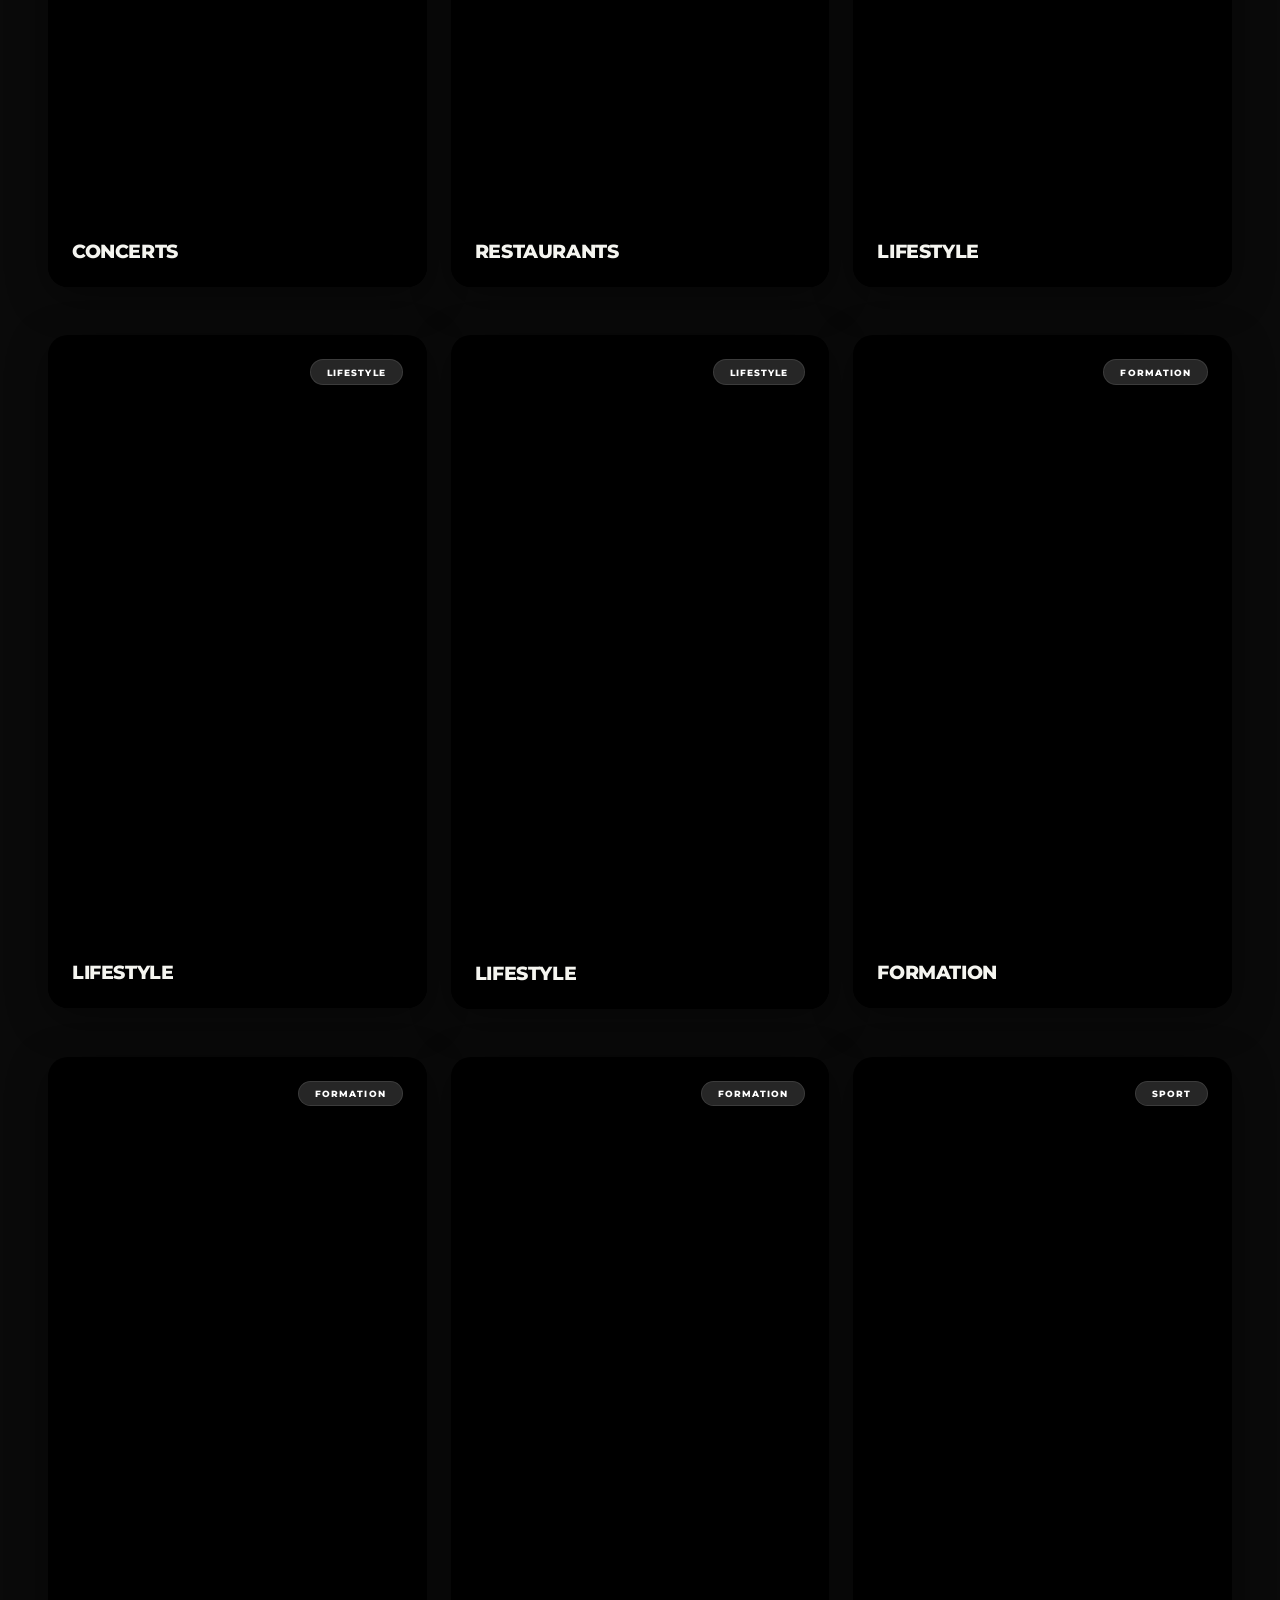
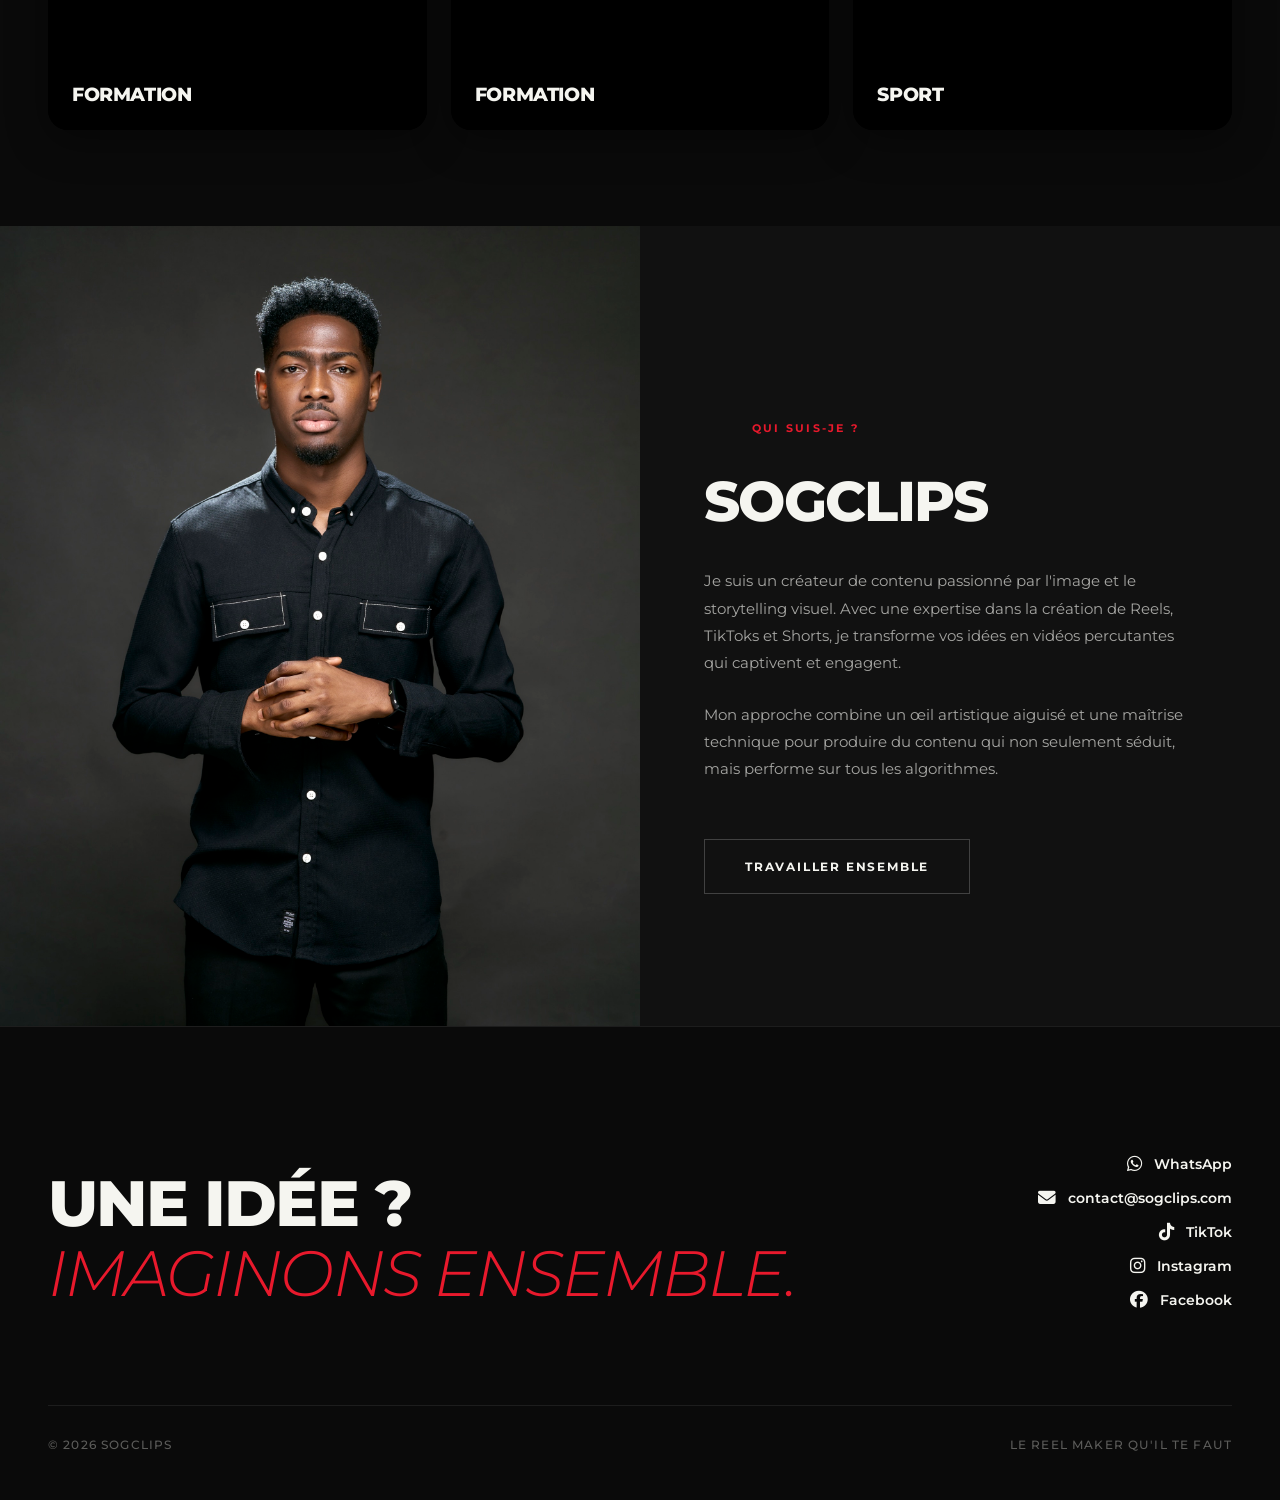
==== commit 2272c117: "Revert "Change social links to floating buttons" This reverts commit 3c4f903299de605c3af4fca66669ef3" ====
--- a/index.html
+++ b/index.html
@@ -763,25 +763,11 @@
         </div>
     </div>
 
-    <!-- Social Floating Popup -->
-    <div class="social-float-container">
-        <a href="https://www.facebook.com/share/1Ai8vc6mgc/?mibextid=wwXIfr" class="social-float facebook" target="_blank" aria-label="Facebook">
-            <i class="fa-brands fa-facebook-f"></i>
-            <span class="social-tooltip">Facebook</span>
-        </a>
-        <a href="https://www.instagram.com/directedbysog?igsh=cmowdmYzNnhoZ2xw" class="social-float instagram" target="_blank" aria-label="Instagram">
-            <i class="fa-brands fa-instagram"></i>
-            <span class="social-tooltip">Instagram</span>
-        </a>
-        <a href="https://www.tiktok.com/@directedbysog?_r=1&_t=ZS-94zi1wFzHz2" class="social-float tiktok" target="_blank" aria-label="TikTok">
-            <i class="fa-brands fa-tiktok"></i>
-            <span class="social-tooltip">TikTok</span>
-        </a>
-        <a href="https://wa.me/2250749013665" class="social-float whatsapp" target="_blank" aria-label="WhatsApp">
-            <i class="fa-brands fa-whatsapp"></i>
-            <span class="social-tooltip">WhatsApp</span>
-        </a>
-    </div>
+    <!-- WhatsApp Floating Popup -->
+    <a href="https://wa.me/2250749013665" class="whatsapp-float" target="_blank" aria-label="WhatsApp">
+        <i class="fa-brands fa-whatsapp"></i>
+        <span class="whatsapp-tooltip">Discuter sur WhatsApp</span>
+    </a>
 
     <script src="https://cdn.jsdelivr.net/npm/swiper@11/swiper-bundle.min.js"></script>
     <script src="script.js"></script>
--- a/style.css
+++ b/style.css
@@ -795,64 +795,36 @@
     .footer { padding: 5rem 1rem 2rem; }
 }
 
-/* Social Floating Buttons */
-.social-float-container {
+/* WhatsApp Floating Button */
+.whatsapp-float {
     position: fixed;
     bottom: 2rem;
     right: 2rem;
-    display: flex;
-    flex-direction: column;
-    gap: 1rem;
-    z-index: 1000;
-}
-
-.social-float {
     width: 64px;
     height: 64px;
+    background: #25D366;
     color: white;
     border-radius: 50%;
     display: flex;
     align-items: center;
     justify-content: center;
     font-size: 2.2rem;
+    box-shadow: 0 10px 25px rgba(37, 211, 102, 0.4);
+    z-index: 1000;
     text-decoration: none;
     transition: transform 0.3s cubic-bezier(0.17, 0.67, 0.83, 0.67);
-    position: relative; /* For tooltip */
-    border: 1px solid rgba(255,255,255,0.1);
-}
-
-.social-float.whatsapp {
+    animation: whatsapp-pulse 2s infinite;
+}
+
+.whatsapp-float:hover {
+    transform: scale(1.1);
+}
+
+.whatsapp-tooltip {
+    position: absolute;
+    right: 80px;
     background: #25D366;
-    box-shadow: 0 10px 25px rgba(37, 211, 102, 0.4);
-    animation: whatsapp-pulse 2s infinite;
-}
-
-.social-float.tiktok {
-    background: #000000;
-    box-shadow: 0 10px 25px rgba(0, 0, 0, 0.4);
-    border: 1px solid rgba(255,255,255,0.2);
-}
-
-.social-float.instagram {
-    background: linear-gradient(45deg, #f09433 0%, #e6683c 25%, #dc2743 50%, #cc2366 75%, #bc1888 100%);
-    box-shadow: 0 10px 25px rgba(220, 39, 67, 0.4);
-}
-
-.social-float.facebook {
-    background: #1877F2;
-    box-shadow: 0 10px 25px rgba(24, 119, 242, 0.4);
-}
-
-.social-float:hover {
-    transform: scale(1.1);
     color: white;
-}
-
-.social-tooltip {
-    position: absolute;
-    right: 80px;
-    background: var(--white);
-    color: var(--black);
     padding: 0.5rem 1rem;
     border-radius: 8px;
     font-size: 0.8rem;
@@ -862,30 +834,26 @@
     pointer-events: none;
     transition: opacity 0.3s ease, transform 0.3s ease;
     transform: translateX(10px);
-    box-shadow: 0 5px 15px rgba(0,0,0,0.2);
-}
-
-.social-float:hover .social-tooltip {
+}
+
+.whatsapp-float:hover .whatsapp-tooltip {
     opacity: 1;
     transform: translateX(0);
 }
 
 @keyframes whatsapp-pulse {
     0% { box-shadow: 0 0 0 0 rgba(37, 211, 102, 0.4); }
-    70% { box-shadow: 0 0 0 15px rgba(37, 211, 102, 0); }
+    70% { box-shadow: 0 0 0 20px rgba(37, 211, 102, 0); }
     100% { box-shadow: 0 0 0 0 rgba(37, 211, 102, 0); }
 }
 
 @media (max-width: 640px) {
-    .social-float-container {
+    .whatsapp-float {
         bottom: 1.5rem;
         right: 1.5rem;
-        gap: 0.8rem;
+        width: 56px;
+        height: 56px;
+        font-size: 2rem;
     }
-    .social-float {
-        width: 50px;
-        height: 50px;
-        font-size: 1.6rem;
-    }
-    .social-tooltip { display: none; }
-}
+    .whatsapp-tooltip { display: none; }
+}
